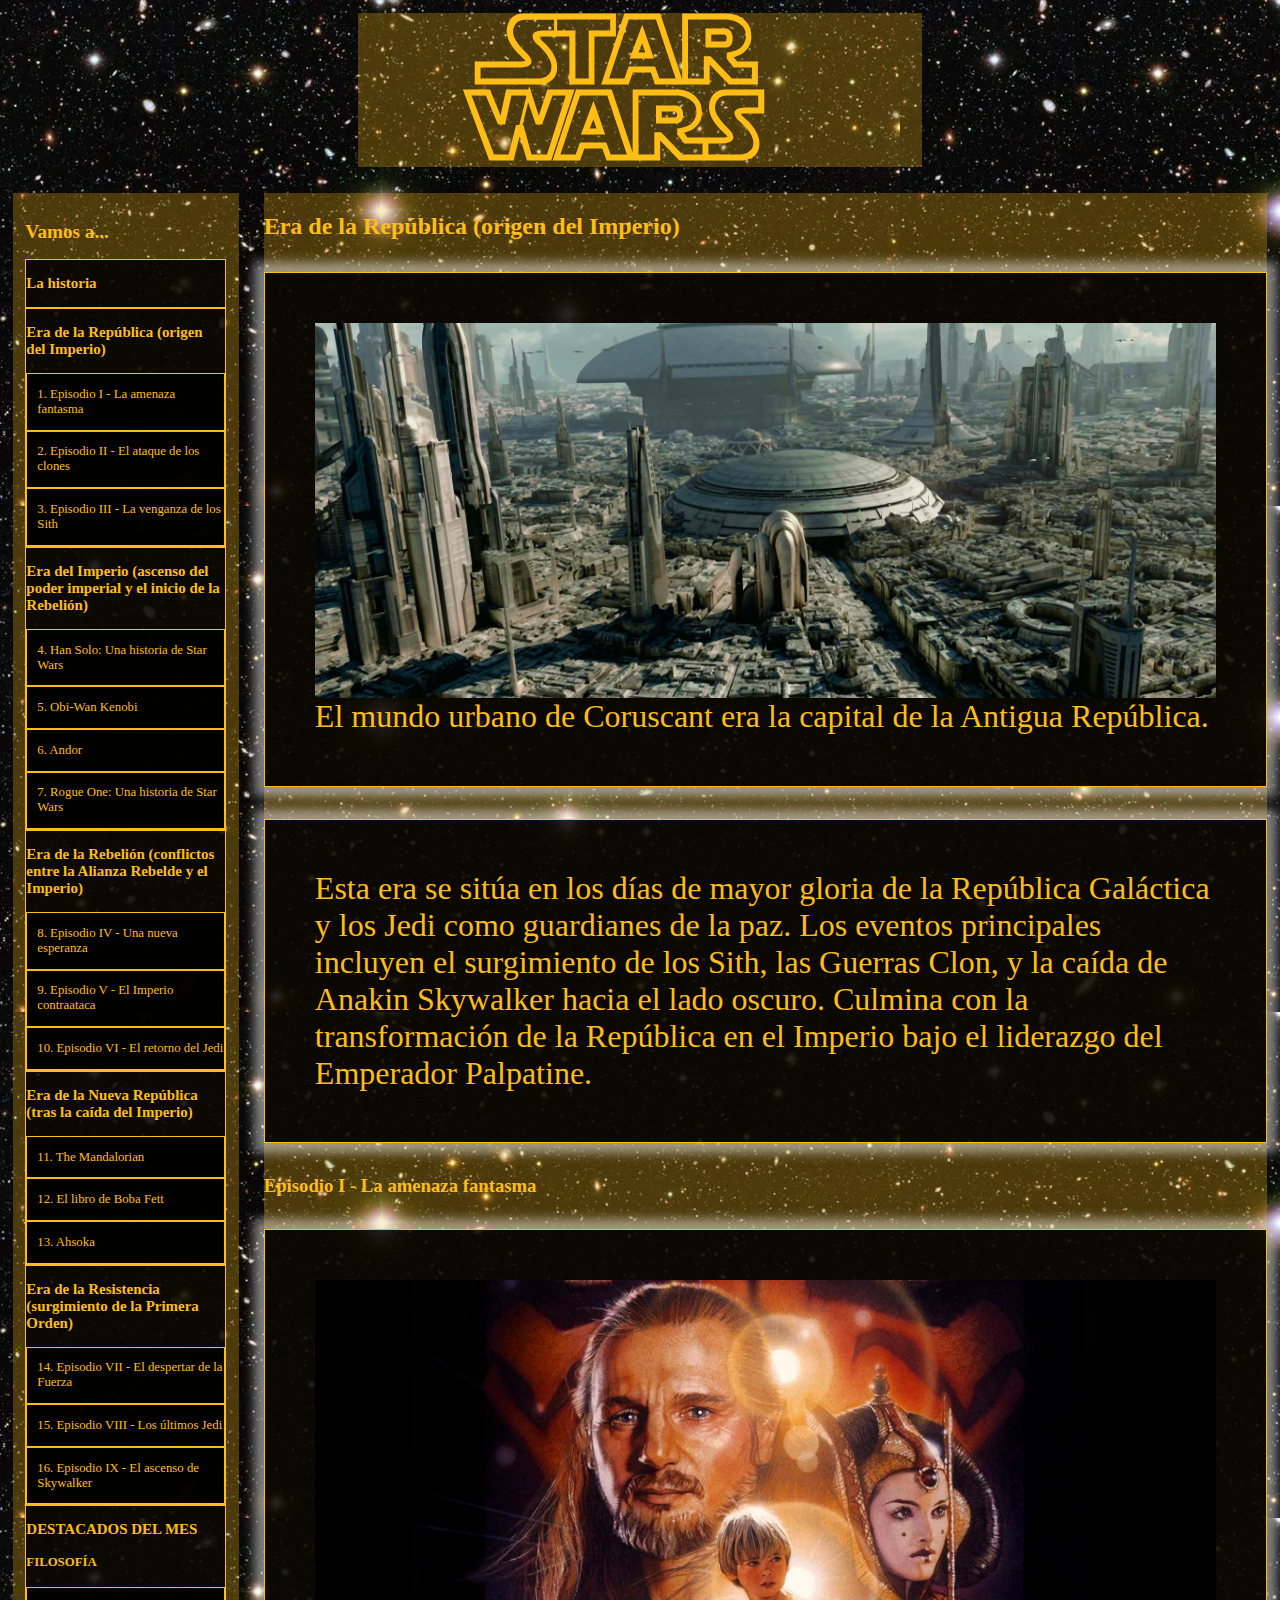
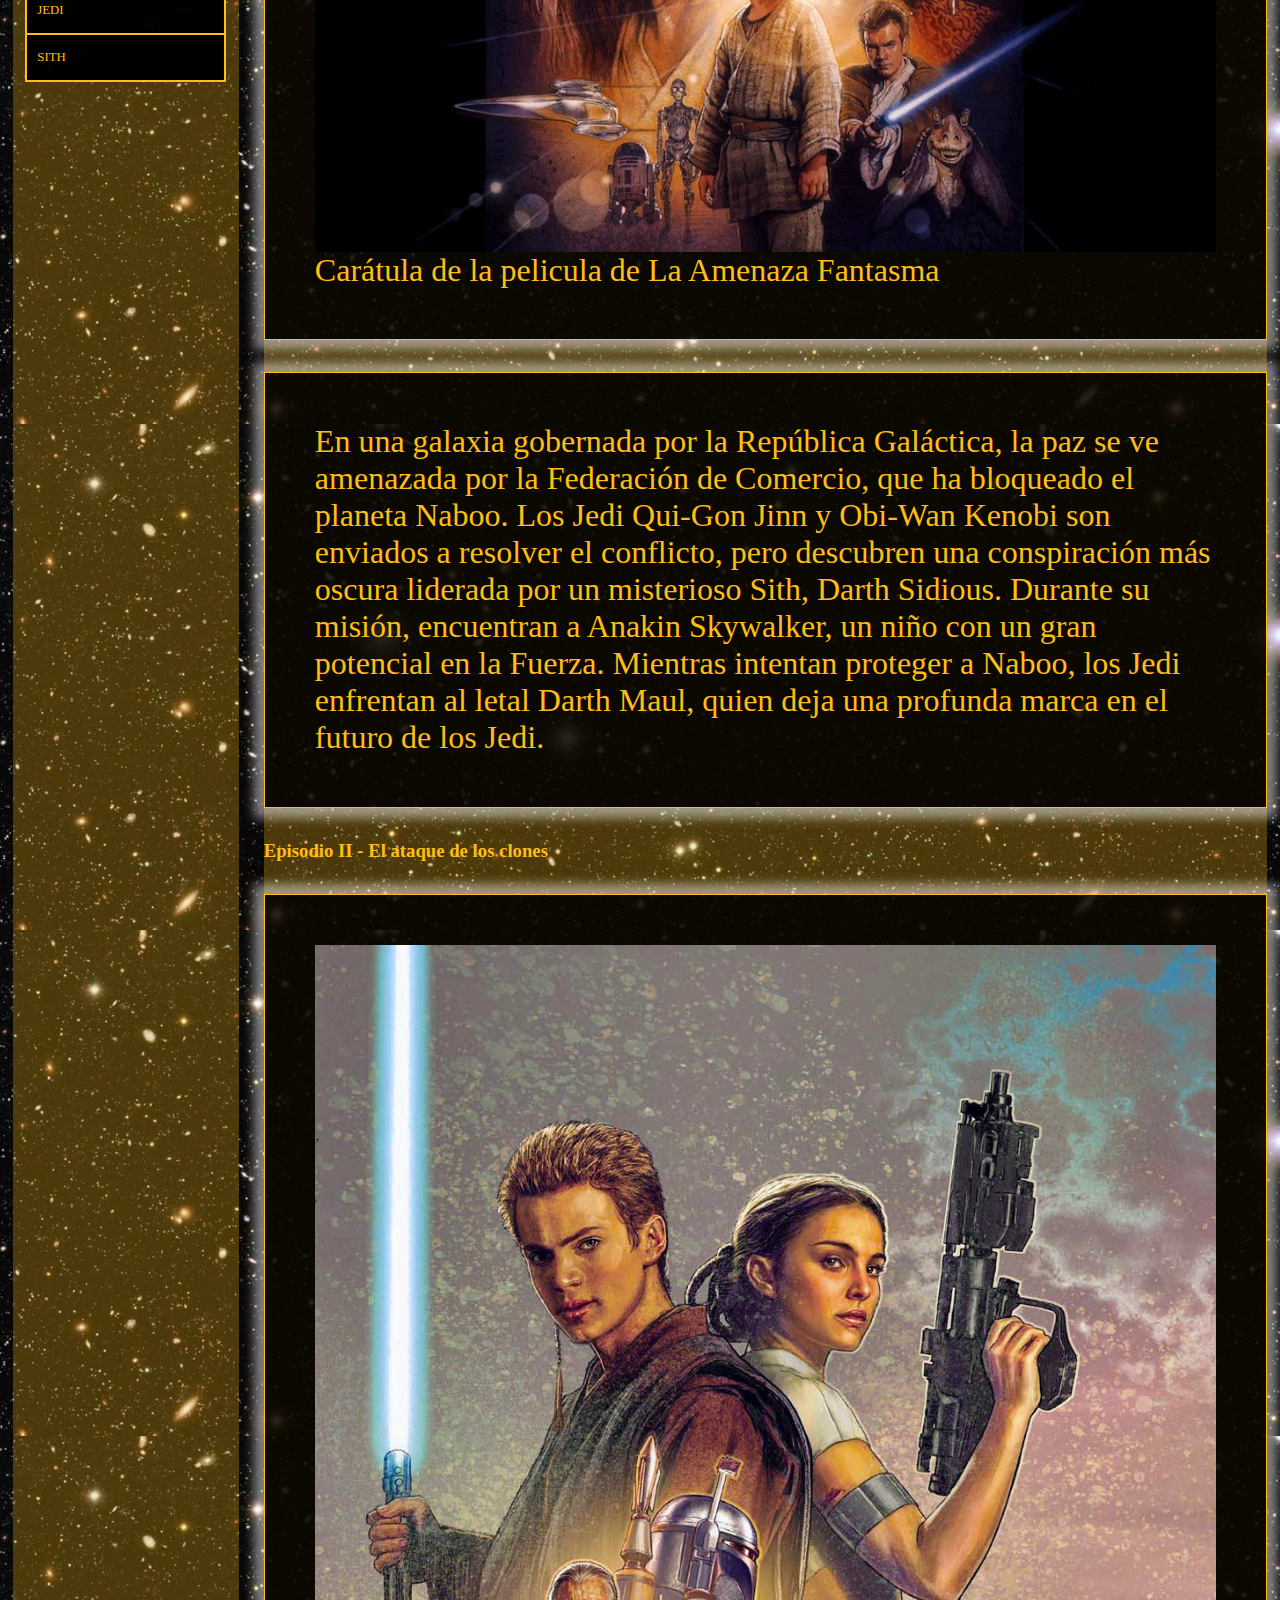
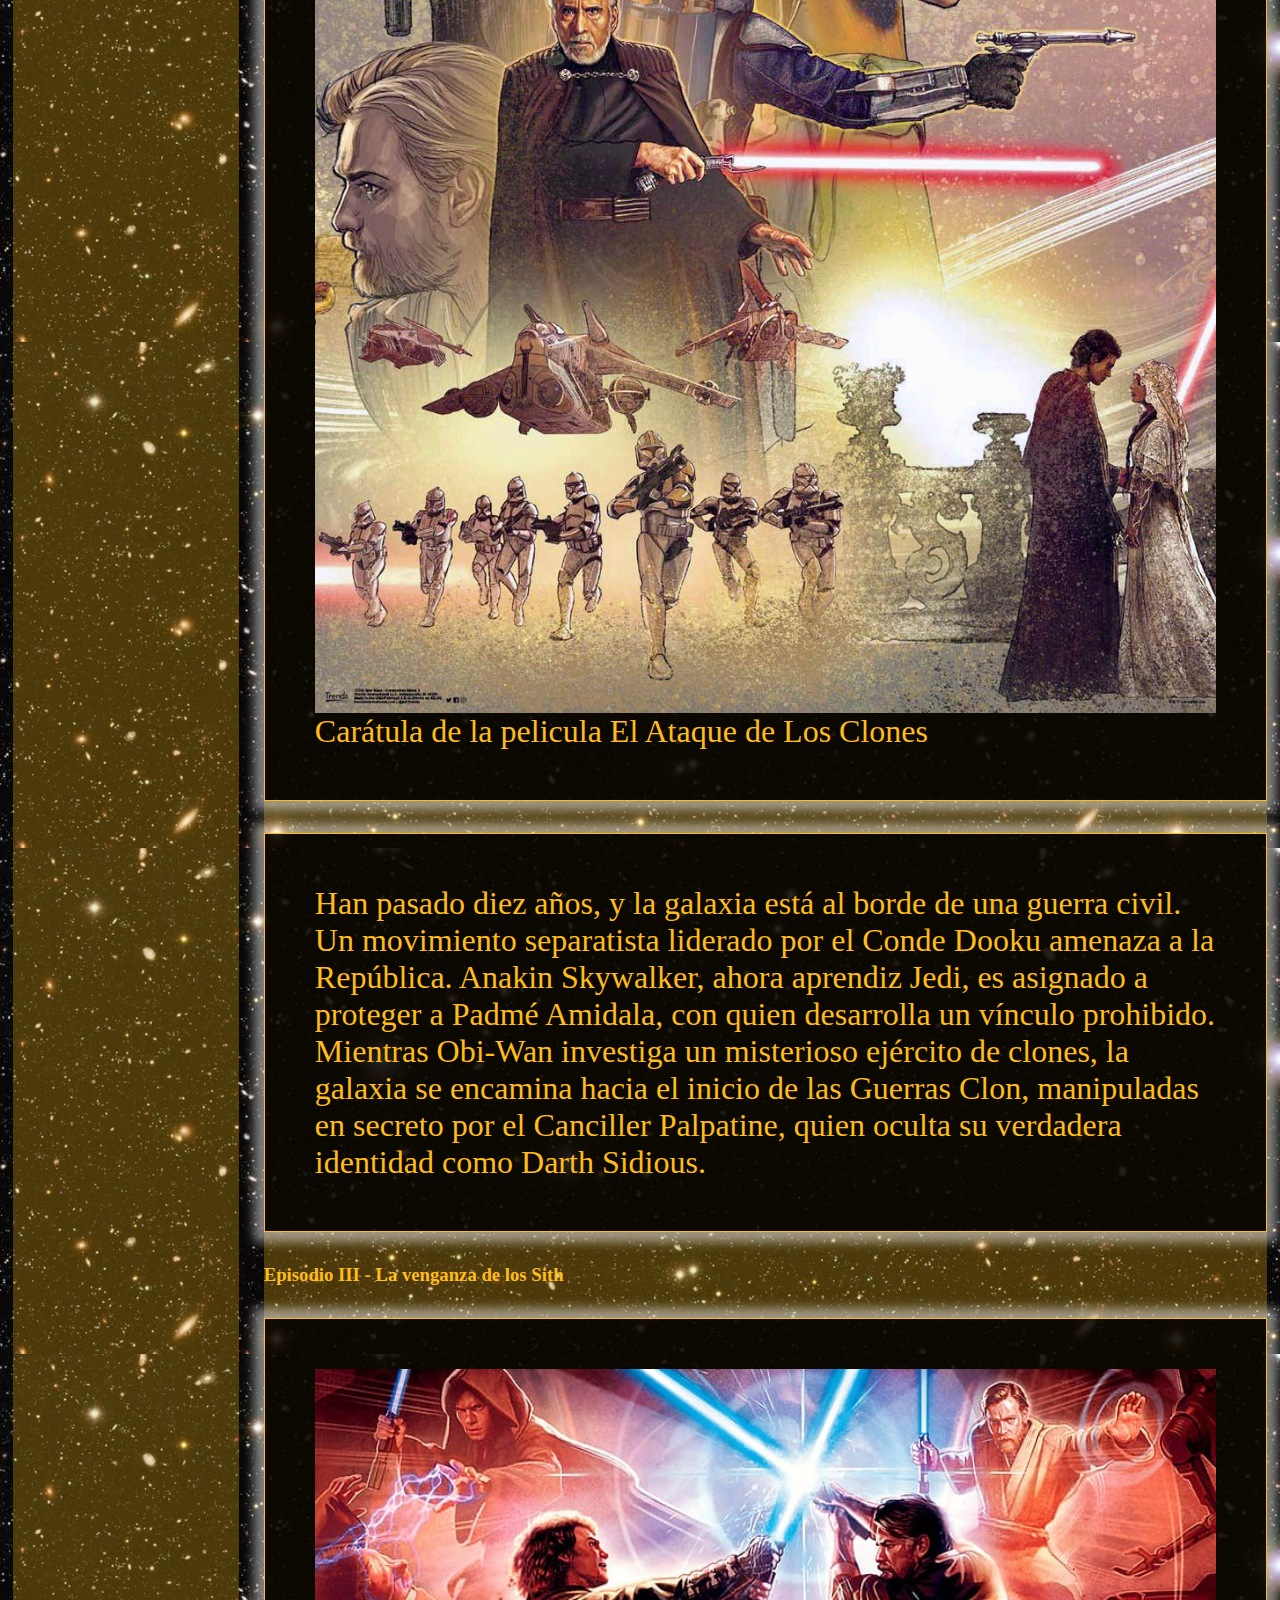
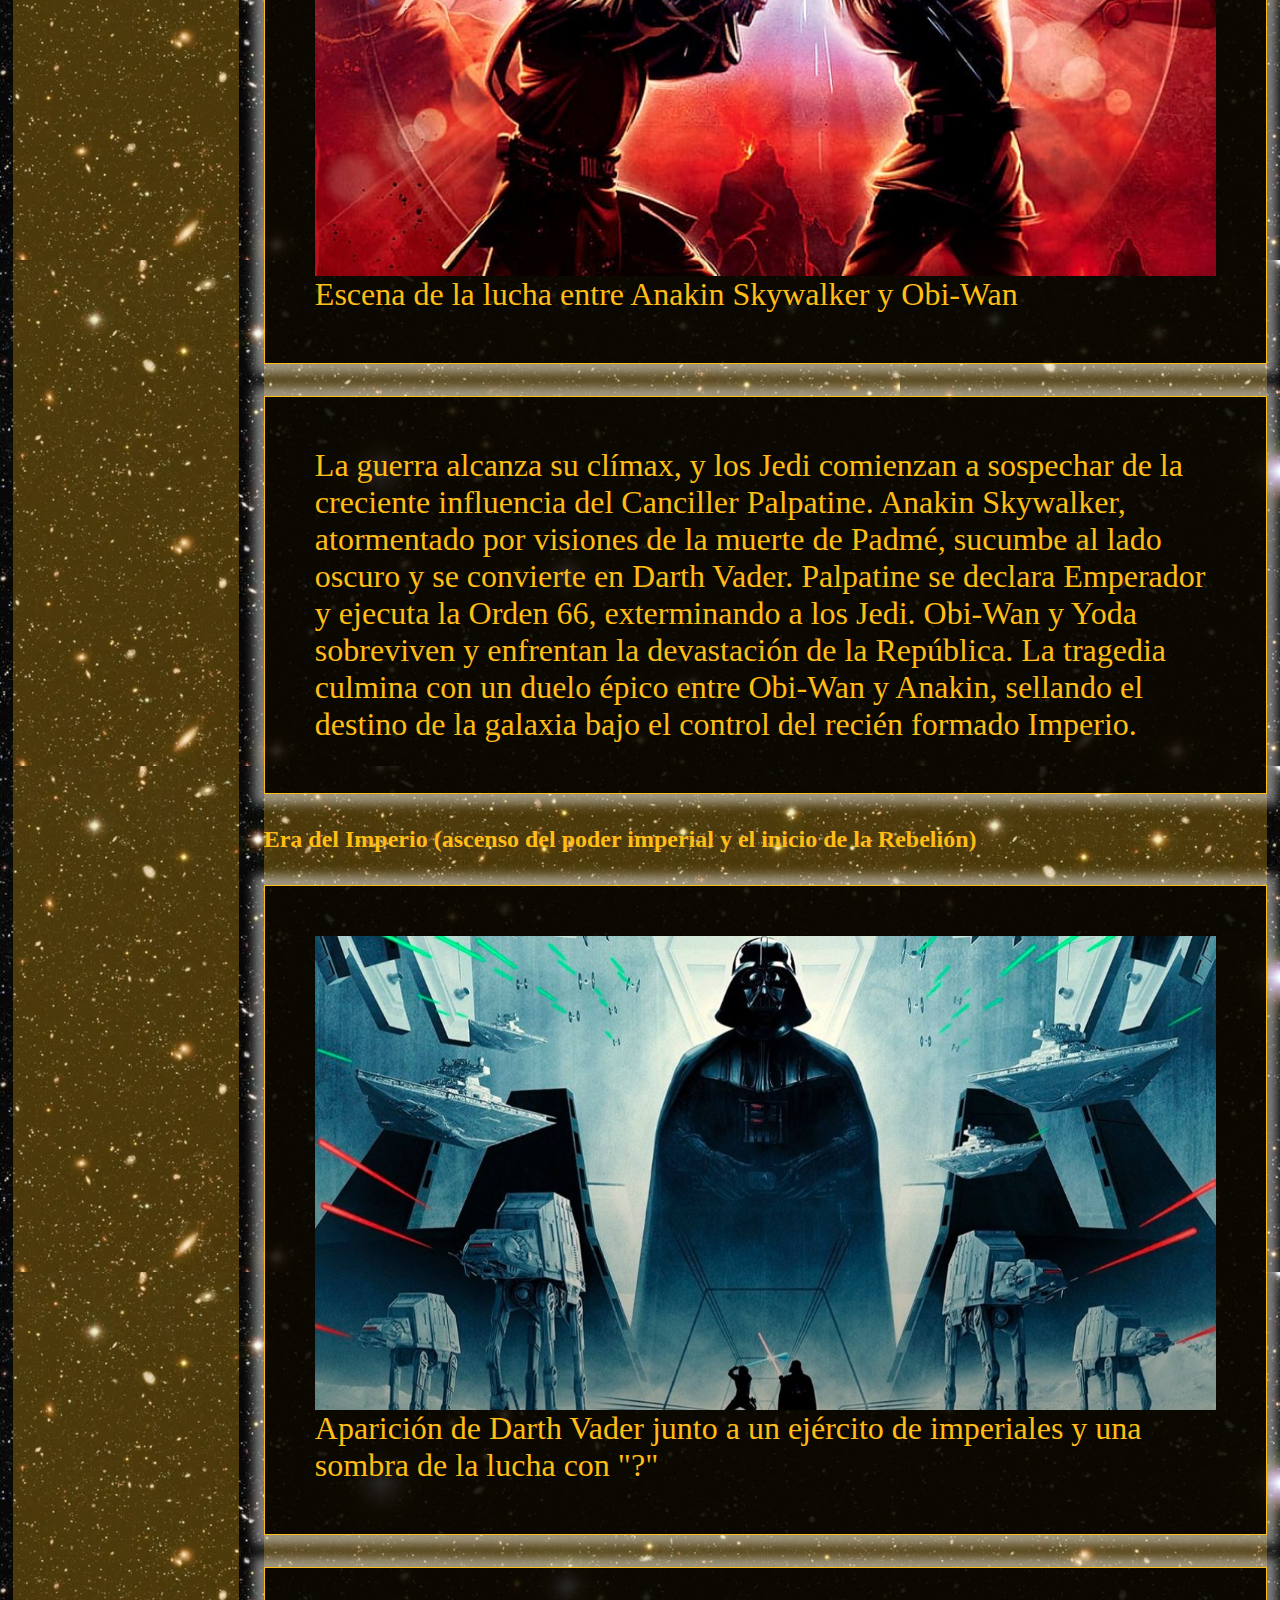
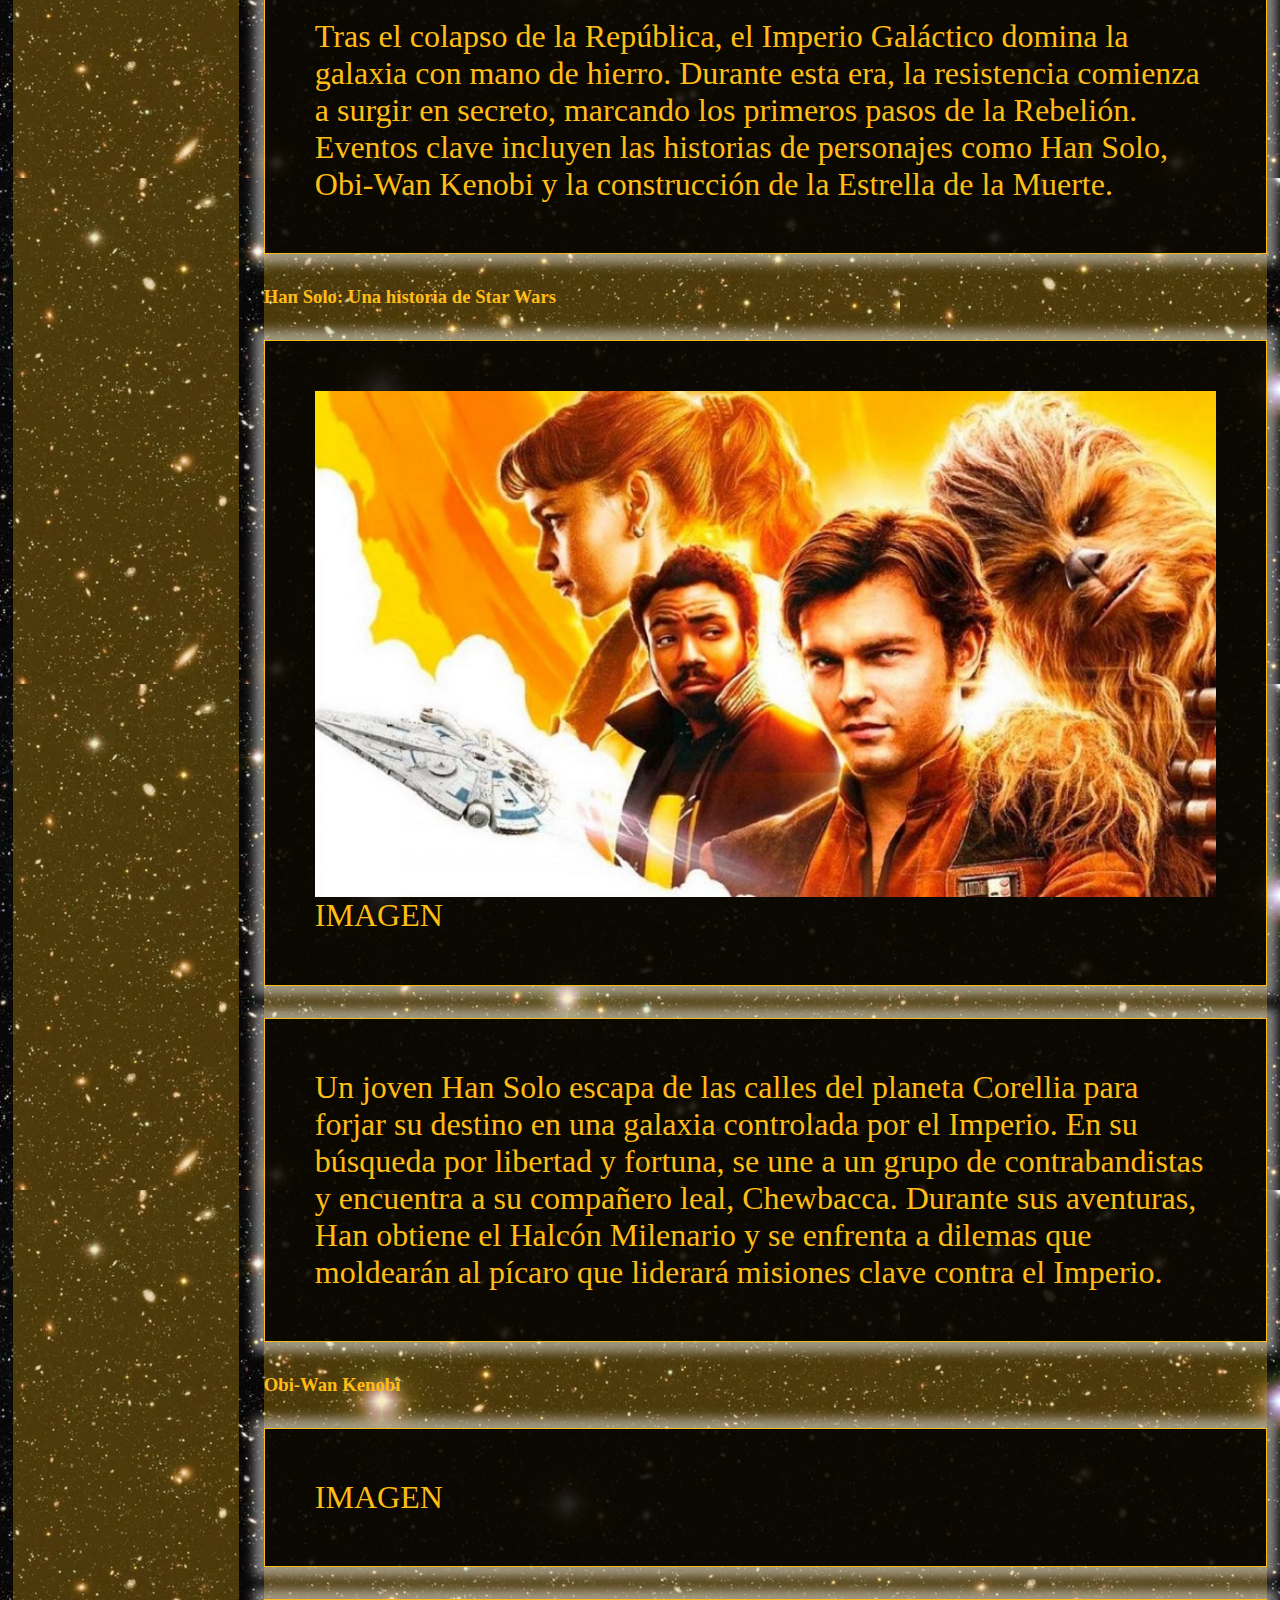
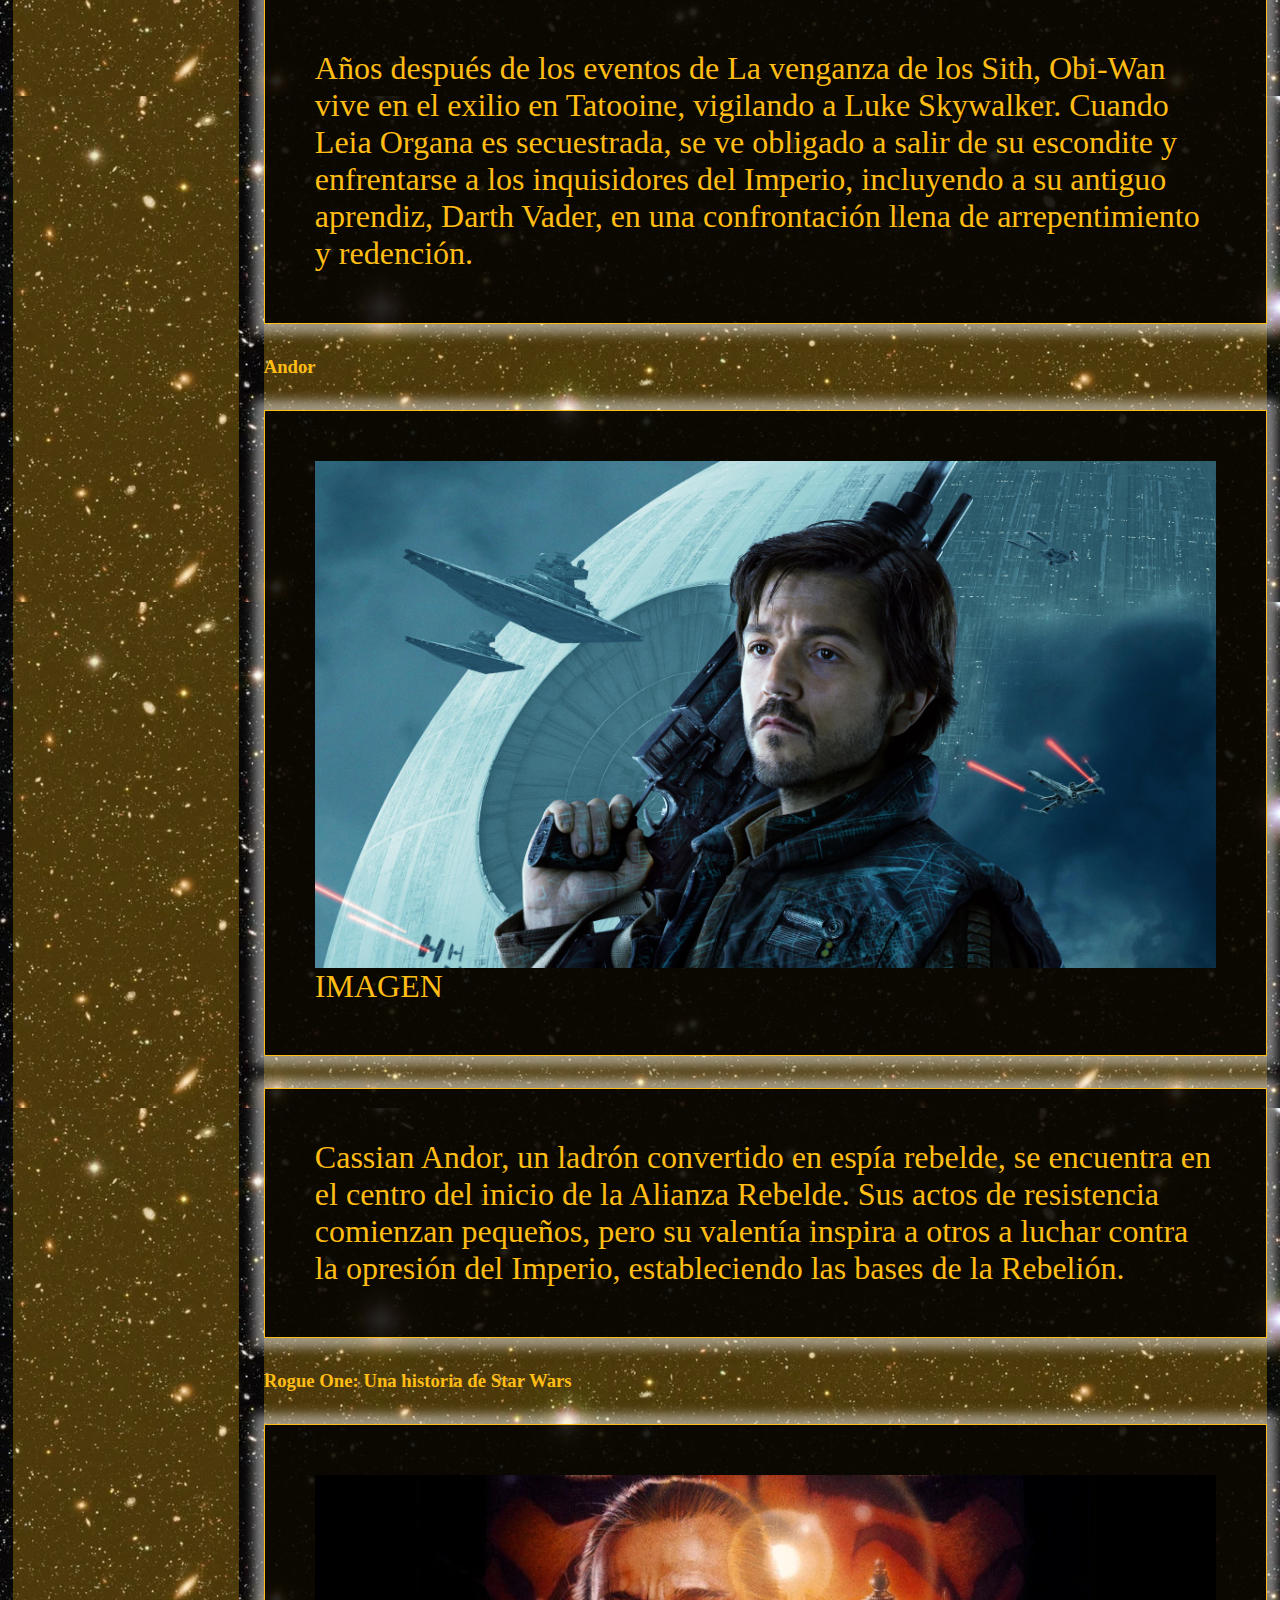
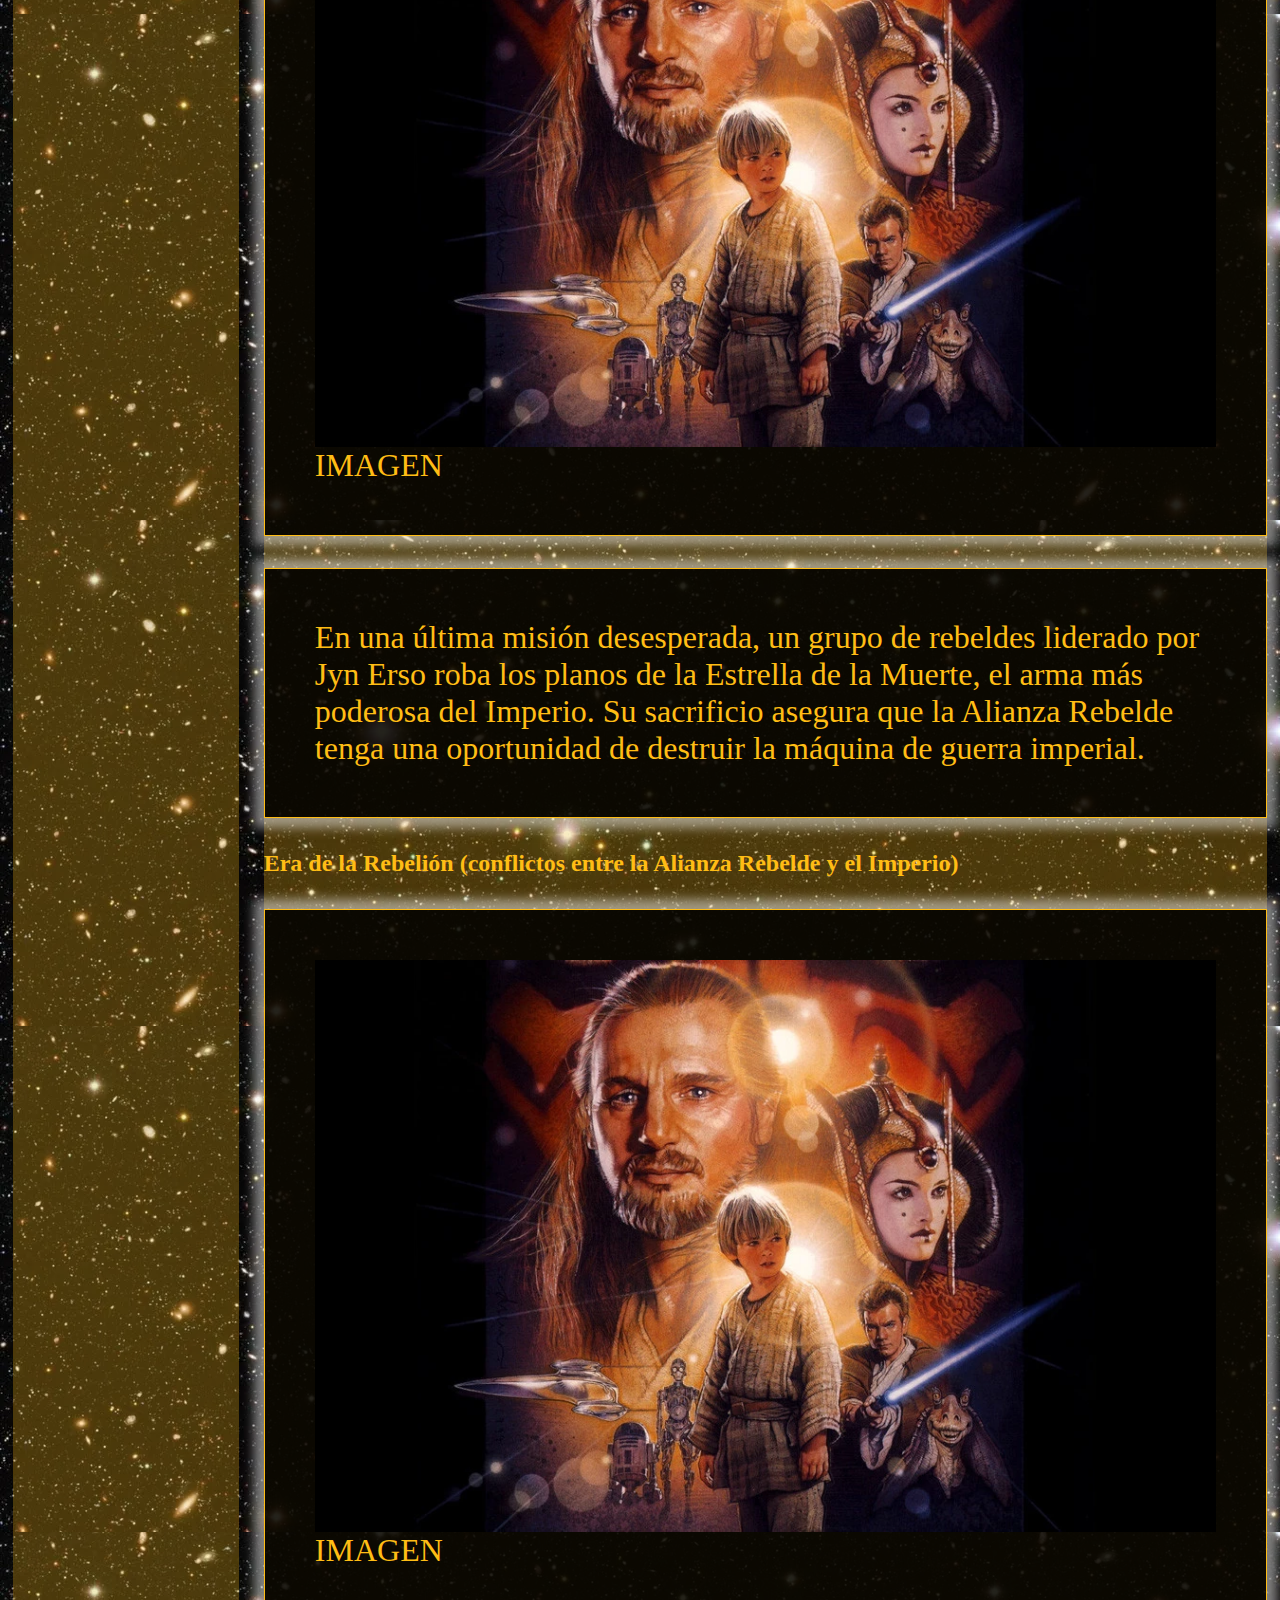
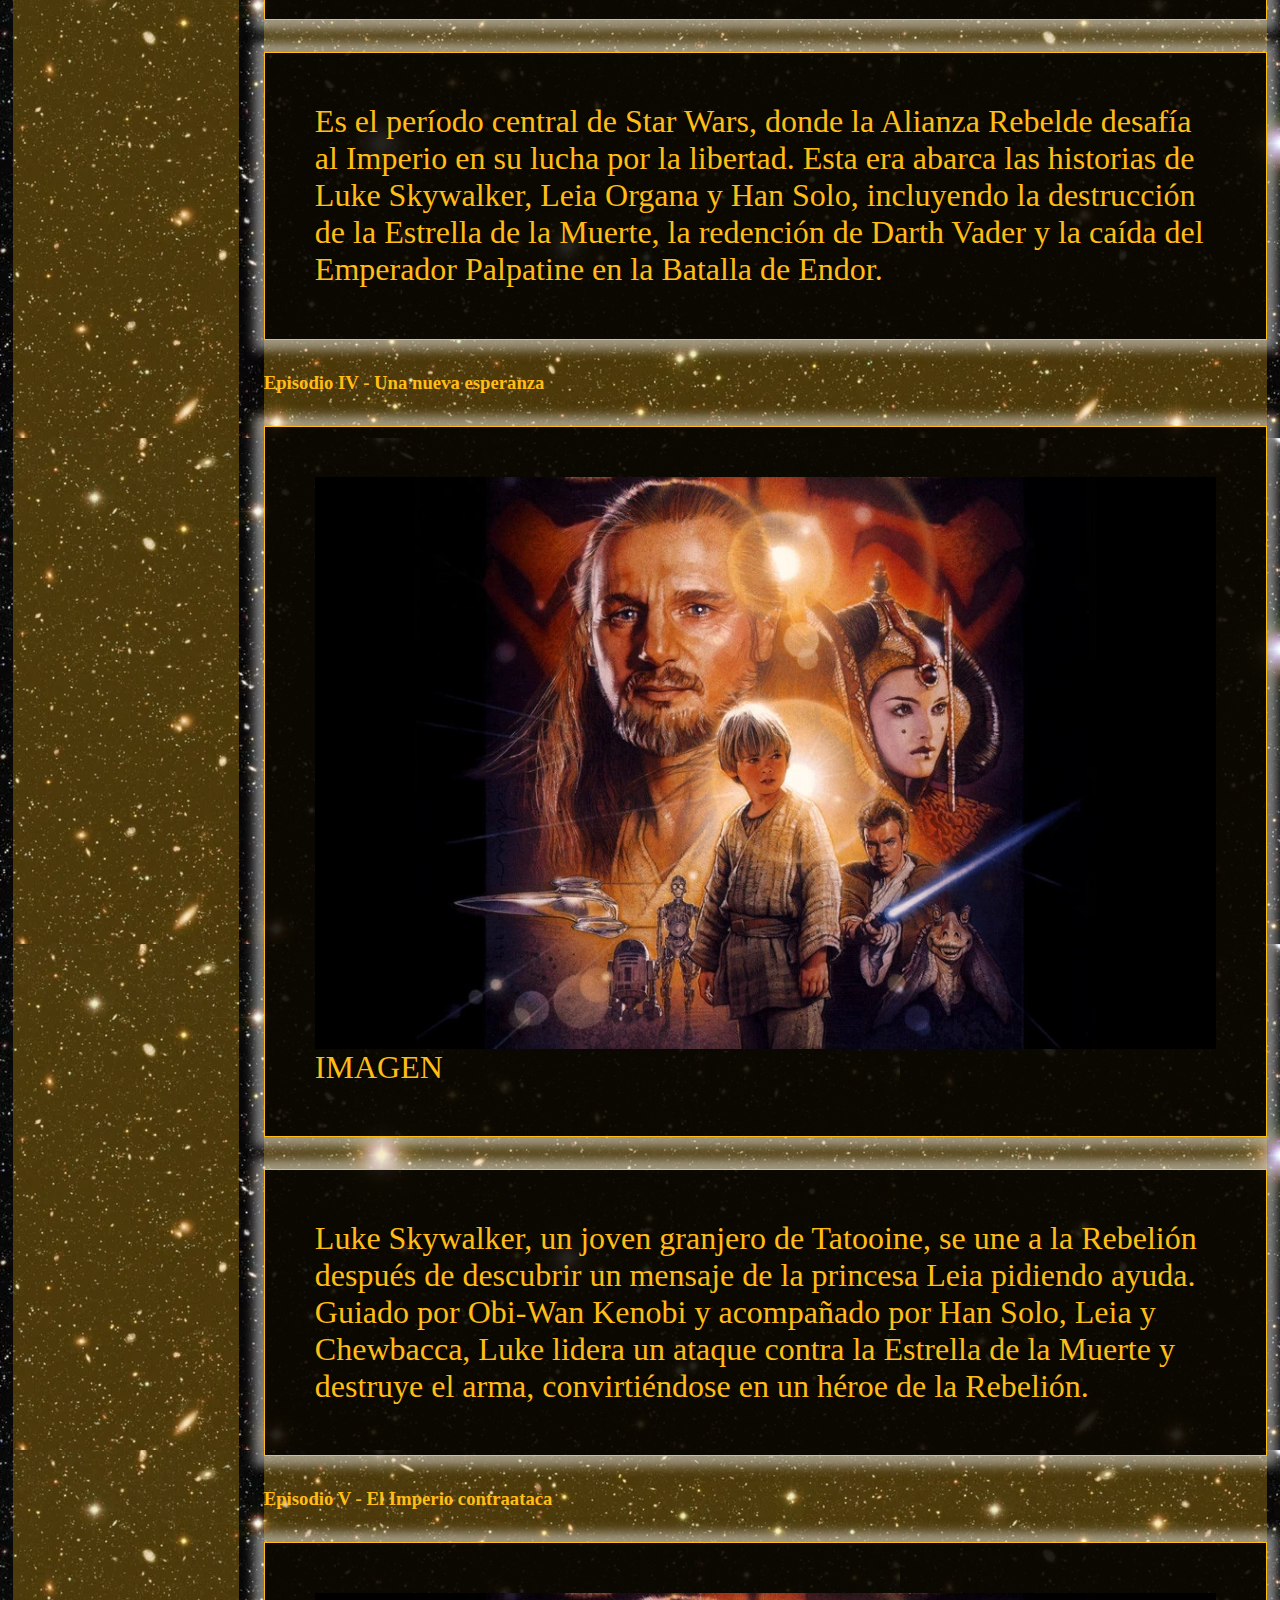
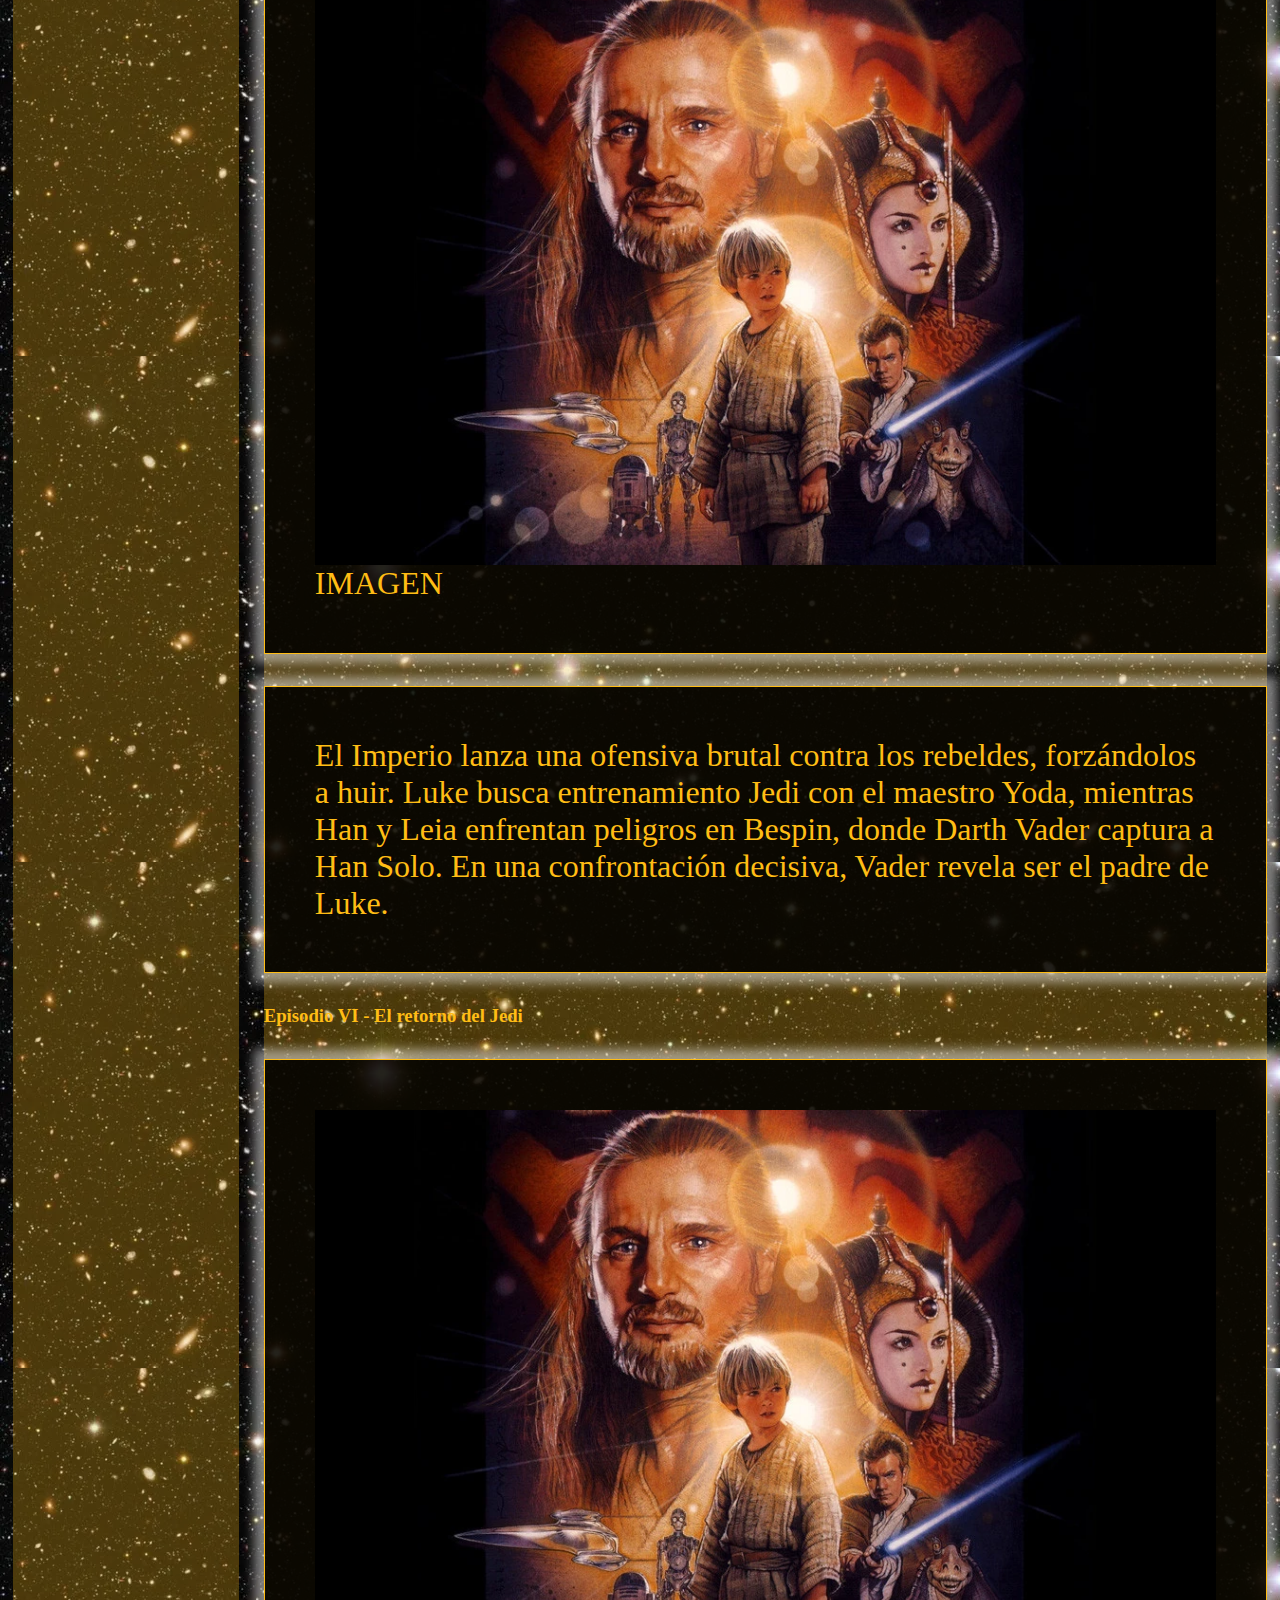
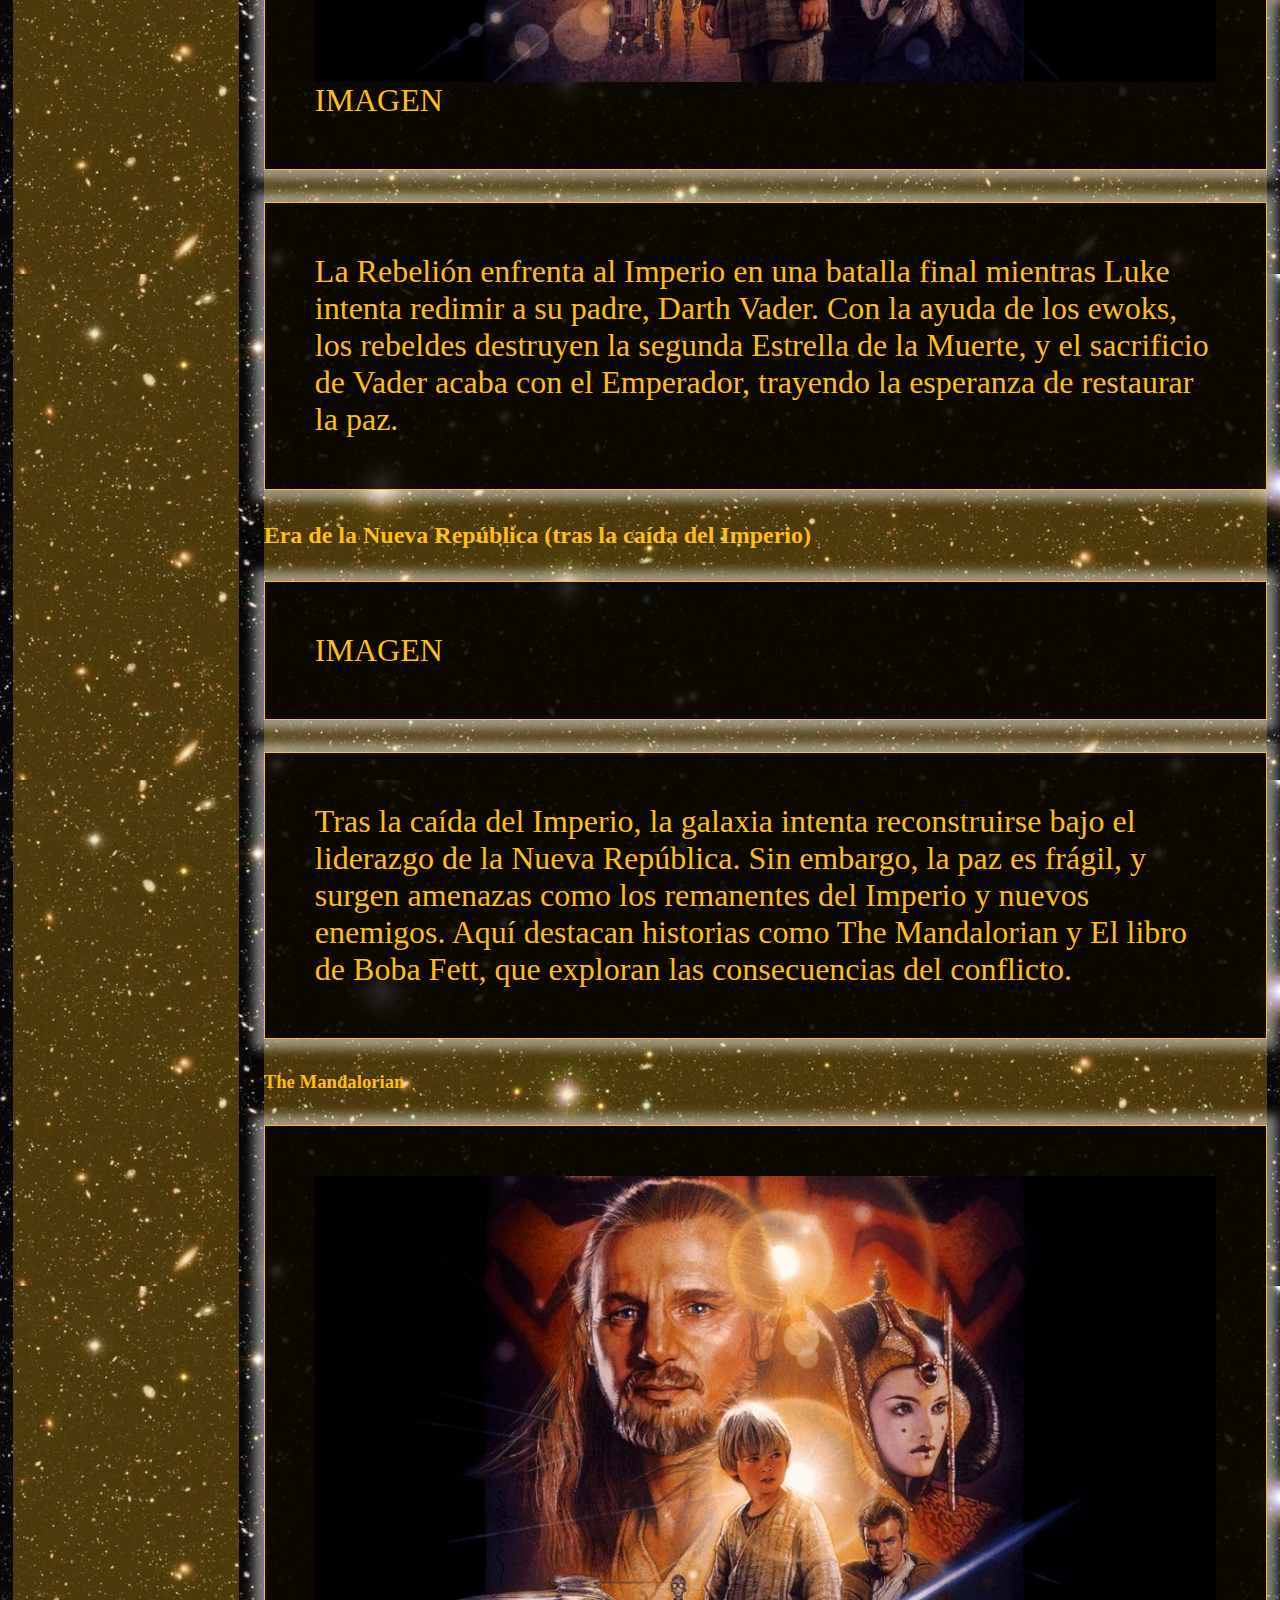
==== contenido.html @ 2b57bdd4 "Cambios" ====
<!DOCTYPE html>
<html lang="es">
    <head>
        <meta charset="UTF-8">
        <title>CONTENIDO</title>
        <link rel="stylesheet" href="./style-contenido.css">
        
    </head>
    <body>
        <header>
            <h1>@</h1>
            <div id="galaxia">
                <p><br></p>
            </div>
        </header>

        <div class="dividir-indice">
            <div class="indice">
                <h2 >Vamos a...</h2>
                <ul>
    
                    <li><h3><a href="#introduccion">La historia</a></h3></li>
                    <li class="jedi"><h3><a href="#era-Primera">Era de la República (origen del Imperio)</a></h3>
                        <ul>
                            <li id="indice-uno"><p><a href="#titulo-Uno">1. Episodio I - La amenaza fantasma</a> </p></li>
                            <li id="indice-dos"><p><a href="#titulo-Dos">2. Episodio II - El ataque de los clones</a></p></li>
                            <li id="indice-tres"><p><a href="#titulo-Tres">3. Episodio III - La venganza de los Sith</a></p></li>
                        </ul>
                    </li>

                    <li class="sith"><h3><a href="#era-Segunda">Era del Imperio (ascenso del poder imperial y el inicio de la Rebelión)</a></h3>
                        <ul>
                            <li id="indice-cuatro"><p><a href="#titulo-Han">4. Han Solo: Una historia de Star Wars</a></p></li>
                            <li id="indice-cinco"><p><a href="#titulo-Obi">5. Obi-Wan Kenobi</a></p></li>
                            <li id="indice-seis"><p><a href="#titulo-Andor">6. Andor</a></p></li>
                            <li id="indice-siete"><p><a href="#titulo-Rogue">7. Rogue One: Una historia de Star Wars</a></p></li>
                        </ul>
                    </li>
    
                    <li class="sith"><h3><a href="#era-Tercera">Era de la Rebelión (conflictos entre la Alianza Rebelde y el Imperio)</a></h3>
                        <ul>
                            <li id="indice-ocho"><p><a href="#titulo-Cuatro">8. Episodio IV - Una nueva esperanza</a></p></li>
                            <li id="indice-nueve"><p><a href="#titulo-Cinco">9. Episodio V - El Imperio contraataca</a></p></li>
                            <li id="indice-diez"><p><a href="#titulo-Seis">10. Episodio VI - El retorno del Jedi</a></p></li>
                        </ul>
                    </li>
    
                    <li class="jedi"><h3><a href="#era-Cuarta">Era de la Nueva República (tras la caída del Imperio)</a></h3>
                        <ul>
                            <li id="indice-once"><p><a href="#titulo-Mandalorian">11. The Mandalorian </a></p></li>
                            <li id="indice-doce"><p><a href="#titulo-Boba">12. El libro de Boba Fett</a></p></li>
                            <li id="indice-trece"><p><a href="#titulo-Ahsoka">13. Ahsoka</a></p></li>
                        </ul>
                    </li>
    
                    <li class="sith"><h3><a href="#era-Quinta">Era de la Resistencia (surgimiento de la Primera Orden)</a></h3>
                        <ul>
                            <li id="indice-catorce"><p><a href="#titulo-Siete">14. Episodio VII - El despertar de la Fuerza</a></p></li>
                            <li id="indice-quince"><p><a href="#titulo-Ocho">15. Episodio VIII - Los últimos Jedi</a></p></li>
                            <li id="indice-dieciseis"><p><a href="#titulo-Nueve">16. Episodio IX - El ascenso de Skywalker </a></p></li>
                        </ul>
                    </li>

                    <li><h3>DESTACADOS DEL MES</h3>
                        <ul><h4>FILOSOFÍA</h4>
                            <li class="jedi" id="indice-jedi"><br><a href="./jedi.html" target="_blank">JEDI</a><br><br></li>
                            <li class="sith" id="indice-sith" ><br><a href="./sith.html" target="_blank">SITH</a><br><br></li>
                        </ul>
                    
                    </li>
                </ul>
            </div>
            <div class="textos">
                <div class="era-Primera">
                    <h2 id="era-Primera" class="titulos">Era de la República (origen del Imperio)</h2>
                    <p><img src="./Imagenes/era_republica_coruscant.jpg" alt="Mundo Urbano de Coruscant">El mundo urbano de Coruscant era la capital de la Antigua República.</p>
                    <p>Esta era se sitúa en los días de mayor gloria de la República Galáctica y los Jedi como guardianes de la paz. Los eventos principales incluyen el surgimiento de los Sith, las Guerras Clon, y la caída de Anakin Skywalker hacia el lado oscuro. Culmina con la transformación de la República en el Imperio bajo el liderazgo del Emperador Palpatine.</p>
                    <h3 id="titulo-Uno"> Episodio I - La amenaza fantasma</h3>
                    <p><img src="./Imagenes/la_amenaza_fantasma.png" alt="Poster pelicula">Carátula de la pelicula de La Amenaza Fantasma</p>
                    <p>En una galaxia gobernada por la República Galáctica, la paz se ve amenazada por la Federación de Comercio, que ha bloqueado el planeta Naboo. Los Jedi Qui-Gon Jinn y Obi-Wan Kenobi son enviados a resolver el conflicto, pero descubren una conspiración más oscura liderada por un misterioso Sith, Darth Sidious. Durante su misión, encuentran a Anakin Skywalker, un niño con un gran potencial en la Fuerza. Mientras intentan proteger a Naboo, los Jedi enfrentan al letal Darth Maul, quien deja una profunda marca en el futuro de los Jedi.</p>
                    <h3 id="titulo-Dos"> Episodio II - El ataque de los clones</h3>
                    <p><img src="./Imagenes/ataque_clones.png" alt="Poster pelicula Ataque de los Clones">Carátula de la pelicula El Ataque de Los Clones</p>
                    <p>Han pasado diez años, y la galaxia está al borde de una guerra civil. Un movimiento separatista liderado por el Conde Dooku amenaza a la República. Anakin Skywalker, ahora aprendiz Jedi, es asignado a proteger a Padmé Amidala, con quien desarrolla un vínculo prohibido. Mientras Obi-Wan investiga un misterioso ejército de clones, la galaxia se encamina hacia el inicio de las Guerras Clon, manipuladas en secreto por el Canciller Palpatine, quien oculta su verdadera identidad como Darth Sidious.</p>
                    <h3 id="titulo-Tres"> Episodio III - La venganza de los Sith</h3>
                    <p><img src="./Imagenes/vengaza_de_los_sith.png" alt="Imagen Anakin vs Obi-Wan">Escena de la lucha entre Anakin Skywalker y Obi-Wan</p>
                    <p>La guerra alcanza su clímax, y los Jedi comienzan a sospechar de la creciente influencia del Canciller Palpatine. Anakin Skywalker, atormentado por visiones de la muerte de Padmé, sucumbe al lado oscuro y se convierte en Darth Vader. Palpatine se declara Emperador y ejecuta la Orden 66, exterminando a los Jedi. Obi-Wan y Yoda sobreviven y enfrentan la devastación de la República. La tragedia culmina con un duelo épico entre Obi-Wan y Anakin, sellando el destino de la galaxia bajo el control del recién formado Imperio.</p>
                </div>

                <div class="era-Segunda">
                    <h2 id="era-Segunda" class="titulos">Era del Imperio (ascenso del poder imperial y el inicio de la Rebelión)</h2>
                    <p><img src="./Imagenes/era_imperio.png" alt="Poster representativo de la era del imperio con Darth Vader  y naves">Aparición de Darth Vader junto a un ejército de imperiales y una sombra de la lucha con "?"</p>
                    <p>Tras el colapso de la República, el Imperio Galáctico domina la galaxia con mano de hierro. Durante esta era, la resistencia comienza a surgir en secreto, marcando los primeros pasos de la Rebelión. Eventos clave incluyen las historias de personajes como Han Solo, Obi-Wan Kenobi y la construcción de la Estrella de la Muerte.</p>

                    <h3 id="titulo-Han"> Han Solo: Una historia de Star Wars</h3>
                    <p><img src="./Imagenes/han_solo.png" alt="">IMAGEN</p>
                    <p> Un joven Han Solo escapa de las calles del planeta Corellia para forjar su destino en una galaxia controlada por el Imperio. En su búsqueda por libertad y fortuna, se une a un grupo de contrabandistas y encuentra a su compañero leal, Chewbacca. Durante sus aventuras, Han obtiene el Halcón Milenario y se enfrenta a dilemas que moldearán al pícaro que liderará misiones clave contra el Imperio.</p>
                    
                    <h3 id="titulo-Obi">  Obi-Wan Kenobi</h3>
                    <p><img src="./Imagenes/obi_wan.png" alt="">IMAGEN</p>
                    <p>Años después de los eventos de La venganza de los Sith, Obi-Wan vive en el exilio en Tatooine, vigilando a Luke Skywalker. Cuando Leia Organa es secuestrada, se ve obligado a salir de su escondite y enfrentarse a los inquisidores del Imperio, incluyendo a su antiguo aprendiz, Darth Vader, en una confrontación llena de arrepentimiento y redención.</p>
                    
                    <h3 id="titulo-Andor">  Andor</h3>
                    <p><img src="./Imagenes/andor.jpg" alt="">IMAGEN</p>
                    <p>Cassian Andor, un ladrón convertido en espía rebelde, se encuentra en el centro del inicio de la Alianza Rebelde. Sus actos de resistencia comienzan pequeños, pero su valentía inspira a otros a luchar contra la opresión del Imperio, estableciendo las bases de la Rebelión.</p>
                    
                    <h3 id="titulo-Rogue">Rogue One: Una historia de Star Wars</h3>
                    <p><img src="./Imagenes/la_amenaza_fantasma.png" alt="">IMAGEN</p>
                    <p>En una última misión desesperada, un grupo de rebeldes liderado por Jyn Erso roba los planos de la Estrella de la Muerte, el arma más poderosa del Imperio. Su sacrificio asegura que la Alianza Rebelde tenga una oportunidad de destruir la máquina de guerra imperial.</p>
                    
                </div>
            
                <div class="era-Tercera">
                    <h2 id="era-Tercera" class="titulos">Era de la Rebelión (conflictos entre la Alianza Rebelde y el Imperio)</h2>
                    <p><img src="./Imagenes/la_amenaza_fantasma.png" alt="">IMAGEN</p>
                    <p>Es el período central de Star Wars, donde la Alianza Rebelde desafía al Imperio en su lucha por la libertad. Esta era abarca las historias de Luke Skywalker, Leia Organa y Han Solo, incluyendo la destrucción de la Estrella de la Muerte, la redención de Darth Vader y la caída del Emperador Palpatine en la Batalla de Endor.</p>

                    <h3 id="titulo-Cuatro">Episodio IV - Una nueva esperanza</h3>
                    <p><img src="./Imagenes/la_amenaza_fantasma.png" alt="">IMAGEN</p>
                    <p>Luke Skywalker, un joven granjero de Tatooine, se une a la Rebelión después de descubrir un mensaje de la princesa Leia pidiendo ayuda. Guiado por Obi-Wan Kenobi y acompañado por Han Solo, Leia y Chewbacca, Luke lidera un ataque contra la Estrella de la Muerte y destruye el arma, convirtiéndose en un héroe de la Rebelión.</p>
                    
                    <h3 id="titulo-Cinco">Episodio V - El Imperio contraataca</h3>
                    <p><img src="./Imagenes/la_amenaza_fantasma.png" alt="">IMAGEN</p>
                    <p>El Imperio lanza una ofensiva brutal contra los rebeldes, forzándolos a huir. Luke busca entrenamiento Jedi con el maestro Yoda, mientras Han y Leia enfrentan peligros en Bespin, donde Darth Vader captura a Han Solo. En una confrontación decisiva, Vader revela ser el padre de Luke.</p>
                    
                    <h3 id="titulo-Seis"> Episodio VI - El retorno del Jedi</h3>
                    <p><img src="./Imagenes/la_amenaza_fantasma.png" alt="">IMAGEN</p>
                    <p>La Rebelión enfrenta al Imperio en una batalla final mientras Luke intenta redimir a su padre, Darth Vader. Con la ayuda de los ewoks, los rebeldes destruyen la segunda Estrella de la Muerte, y el sacrificio de Vader acaba con el Emperador, trayendo la esperanza de restaurar la paz.</p>
                    
                </div>

                <div class="era-Cuarta">
                    <h2 id="era-Cuarta" class="titulos">Era de la Nueva República (tras la caída del Imperio)</h2>
                    <p>IMAGEN</p>
                    <p>Tras la caída del Imperio, la galaxia intenta reconstruirse bajo el liderazgo de la Nueva República. Sin embargo, la paz es frágil, y surgen amenazas como los remanentes del Imperio y nuevos enemigos. Aquí destacan historias como The Mandalorian y El libro de Boba Fett, que exploran las consecuencias del conflicto.</p>

                    <h3 id="titulo-Mandalorian">The Mandalorian</h3>
                    <p><img src="./Imagenes/la_amenaza_fantasma.png" alt="">IMAGEN</p>
                    <p>Un cazarrecompensas mandaloriano conocido como Din Djarin adopta y protege a Grogu, un misterioso niño sensible a la Fuerza. En su viaje, enfrenta amenazas del remanente imperial y explora las tradiciones de su pueblo mientras busca un lugar seguro para Grogu.</p>
                    
                    <h3 id="titulo-Boba">El libro de Boba Fett</h3>
                    <p><img src="./Imagenes/la_amenaza_fantasma.png" alt="">IMAGEN</p>
                    <p>Boba Fett, el icónico cazarrecompensas, toma el control del antiguo territorio de Jabba el Hutt en Tatooine, buscando establecerse como un líder justo en medio del caos de la galaxia post-imperial. </p>
                    
                    <h3 id="titulo-Ahsoka">Ahsoka</h3>
                    <p><img src="./Imagenes/la_amenaza_fantasma.png" alt="">IMAGEN</p>
                    <p>Ahsoka Tano, una Jedi caída en desgracia, busca respuestas sobre la creciente amenaza de Thrawn, un gran almirante imperial que podría cambiar el equilibrio de la galaxia. En su viaje, enfrenta sus propios fantasmas del pasado y el legado Jedi.</p>

                </div>

                <div class="era-Quinta">
                    <h2 id="era-Quinta" class="titulos">Era de la Resistencia (surgimiento de la Primera Orden)</h2>
                    <p><img src="./Imagenes/la_amenaza_fantasma.png" alt="">IMAGEN</p>
                    <p>Esta era muestra el surgimiento de la Primera Orden, una organización nacida de las cenizas del Imperio, y la resistencia que lucha contra ella. Es el escenario de la trilogía secuela (El despertar de la Fuerza, Los últimos Jedi y El ascenso de Skywalker), que culmina con el enfrentamiento final entre Rey, Kylo Ren y el regreso del Emperador.</p>

                    <h3 id="titulo-Siete">Episodio VII - El despertar de la Fuerza</h3>
                    <p><img src="./Imagenes/la_amenaza_fantasma.png" alt="">IMAGEN</p>
                    <p>La galaxia enfrenta una nueva amenaza con la Primera Orden. Rey, una chatarrera con un pasado misterioso, se une a la Resistencia liderada por Leia Organa. Con la ayuda de Han Solo, busca al legendario Luke Skywalker mientras el villano Kylo Ren muestra su poder oscuro.</p>
                    
                    <h3 id="titulo-Ocho">Episodio VIII - Los últimos Jedi</h3>
                    <p><img src="./Imagenes/la_amenaza_fantasma.png" alt="">IMAGEN</p>
                    <p>Rey entrena con Luke, quien duda de los Jedi tras sus fracasos. La Resistencia lucha por sobrevivir frente a la Primera Orden. En una batalla épica, Kylo Ren y Rey cruzan caminos, mostrando la complejidad de la lucha entre la luz y la oscuridad.</p>
                    
                    <h3 id="titulo-Nueve">Episodio IX - El ascenso de Skywalker</h3>
                    <p><img src="./Imagenes/la_amenaza_fantasma.png" alt="">IMAGEN</p>
                    <p>La galaxia descubre que Palpatine sigue vivo y controla la Primera Orden desde las sombras. Rey, con la ayuda de la Resistencia, confronta su destino como heredera de los Skywalker y enfrenta a Palpatine en una batalla que decide el futuro de la galaxia, restaurando la esperanza y la paz.</p>
                    
                    
                </div>
                   
            </div>
        </div>
        <footer>
            <div id="final">
                <p>SOBRE NOSOTROS</p>
                <p>PROYECTO 2024</p>
                <p><a href="">CONTÁCTANOS</a></p>
            </div>
        </footer>
    </body>
</html>
---- style-contenido.css ----
@font-face {
    font-family: 'Star Jedi';
    src: url('./Fonts/Starjedi.ttf') format('truetype');
}
@font-face{

    font-family: 'Star Jout';
    src: url('./Fonts/Starjout.ttf') format('truetype');
}
@font-face{
    font-family: 'Star Jhol';
    src: url('./Fonts/Starjhol.ttf') format('truetype');   
}
@font-face{ 
    font-family: 'Star Dise';
    src: url('./Fonts/STJEDISE.TTF') format('truetype');
}

:root{
    /*COLORES*/
    --color-titulos: rgb(255, 189, 21) ;
    --color-border:rgba(255, 189, 21, 0.527) ;
    --color-fondos: rgba(255, 189, 21, 0.274) ;
    --fondo-indice-jedi: rgba(0, 217, 255, 0.377) ;
    --fondo-indice-sith: rgba(59, 3, 3, 0.692);
    --fondo-textos: rgba(0, 0, 0, 0.856);

    /*FUENTES*/
    --fuente-titulos: 'Star Jhol';

}
body{
    background-image: url('./Fondos/fondo_estrellado.png');
    margin: 1%;
    color:var(--color-titulos);
}
header{
    height: 180px;
}
header h1{
    color:var(--color-titulos);
    text-align: center;
    font-family:var(--fuente-titulos);
    font-size: 600%;
    background-color: var(--color-fondos);
    width:45%;
    margin: 0 auto;
}

.dividir-indice{ 
    display:flex;
    gap:2%;
    color: var(--color-titulos);
}
.indice{
    font-size: 80%;
    width:20%;
    background-color: var(--color-fondos);
    padding: 1%;
}
.indice:has(jedi , sith){

}
.indice :any-link{
    color:inherit;
    transition: 1.5s;
    text-decoration: none;
}
.indice li:hover{
    transition: 1.5s;
    transform: scale(1.1)
}
li.jedi:hover{
    transition: 1.5s;
    background-color: var(--fondo-indice-jedi);


}
li.sith:hover{
    transition: 1.5s;
    background-color: var(--fondo-indice-sith);

}

.jedi a:hover{
  color: rgb(0, 255, 255);

}
.sith a:hover{
    color: red;
}
.indice ul{ /*Quitar viñeta a todas las listas uly una pequeña separación */
    list-style-type: none;
    padding:0;
}
ul ul li{
    padding-left: 5%; /*Dar separación a las li anidadas */
}
ul>li{ /*Darle borde a las li */
    border: 1px solid var(--color-titulos);
    background-color:var(--fondo-textos);
}
.jedi ul:hover{
    box-shadow: 0px 0px 6px 10px rgba(245, 245, 245, 0.5); /* Sombra blanca claro al pasar el cursor */
}
.jedi ul li:hover {
    box-shadow: 0px 0px 6px 6px rgba(245, 245, 245, 0.473); /* Sombra blanca claro al pasar el cursor */
}
.sith ul:hover{
    box-shadow: 0px 0px 6px 10px rgb(58, 1, 1); /* Sombra roja claro al pasar el cursor */
}
.sith ul li:hover {
    box-shadow: 0px 0px 6px 10px rgb(58, 1, 1); /* Sombra roja claro al pasar el cursor */
}

li.jedi>ul>li:hover{ /*Darle fondo a los li de jedi cuando pasa el cursos*/
    transition: 1.5s;
    background-size: contain;
    background-repeat: no-repeat;
    background-position: right;
    transform: scale(1.1)
    
}
li.sith>ul>li:hover{
    transition: 1.5s;
    background-size: contain;
    background-repeat: no-repeat;
    background-position: right;
    transform: scale(1.1)
}
#indice-uno:hover{
    transition: 1.5s;
    background-image: url(./Fondos/logo_1.png);

}
#indice-dos:hover{
    transition: 1.5s;
    background-image: url(./Fondos/logo_2.png);
}
#indice-tres:hover{
    transition: 1.5s;
    background-image: url(./Fondos/logo_3.png);
}
#indice-cuatro:hover{
    transition: 1.5s;
    background-image: url(./Fondos/logo_4.png);
}
#indice-cinco:hover{
    transition: 1.5s;
    background-image: url(./Fondos/logo_5.png);
}
#indice-seis:hover{
    transition: 1.5s;
    background-image: url(./Fondos/logo_6.png);
}
#indice-siete:hover{
    transition: 1.5s;
    background-image: url(./Fondos/logo_7.png);
}
#indice-ocho:hover{
    transition: 1.5s;
    background-image: url(./Fondos/logo_8.png);
}
#indice-nueve:hover{
    transition: 1.5s;
    background-image: url(./Fondos/logo_9.png);
}
#indice-diez:hover{
    transition: 1.5s;
    background-image: url(./Fondos/logo_10.png);
}
#indice-once:hover{
    transition: 1.5s;
    background-image: url(./Fondos/logo_11.png);
}
#indice-doce:hover{
    transition: 1.5s;
    background-image: url(./Fondos/logo_12.png);
}
#indice-trece:hover{
    transition: 1.5s;
    background-image: url(./Fondos/logo_13.png);
}
#indice-catorce:hover{
    transition: 1.5s;
    background-image: url(./Fondos/logo_14.png);
}
#indice-quince:hover{
    transition: 1.5s;
    background-image: url(./Fondos/logo_15.png);
}
#indice-dieciseis:hover{
    transition: 1.5s;
    background-image: url(./Fondos/logo_16.png);
}
#indice-jedi:hover{
    transition: 1.5s;
    background-size: contain;
    background-repeat: no-repeat;
    background-position: right;
    
    background-image: url(./Fondos/logo_jedi.png);
    transform: scale(1.1)
}
#indice-sith:hover{
    transition: 1.5s;
    background-size: contain;
    background-repeat: no-repeat;
    background-position: right;
    
    background-image: url(./Fondos/logo_sith.png);
    transform: scale(1.1)
}

.textos{
    background-color: var(--color-fondos);
    max-width: 80%;

} 

.texto h3{
    text-align: center;
    width: 100%;
    margin: 0 auto;
}
.textos p{
    display: flex ;
    flex-direction: column; 
    background-color:var(--fondo-textos);
    border: 1px solid var(--color-titulos);
    font-size: 200%;
    padding: 5%;
    box-shadow:0px 0px 10px 10px rgba(245, 245, 245, 0.5) ; 
}
.p-imagen{
   font-size: 10px; 
}
footer{
    background-color: antiquewhite;
    display: inline-flex;
    justify-content: center;
    gap: 20%;
    width: 100%;
    height: 180px;
}
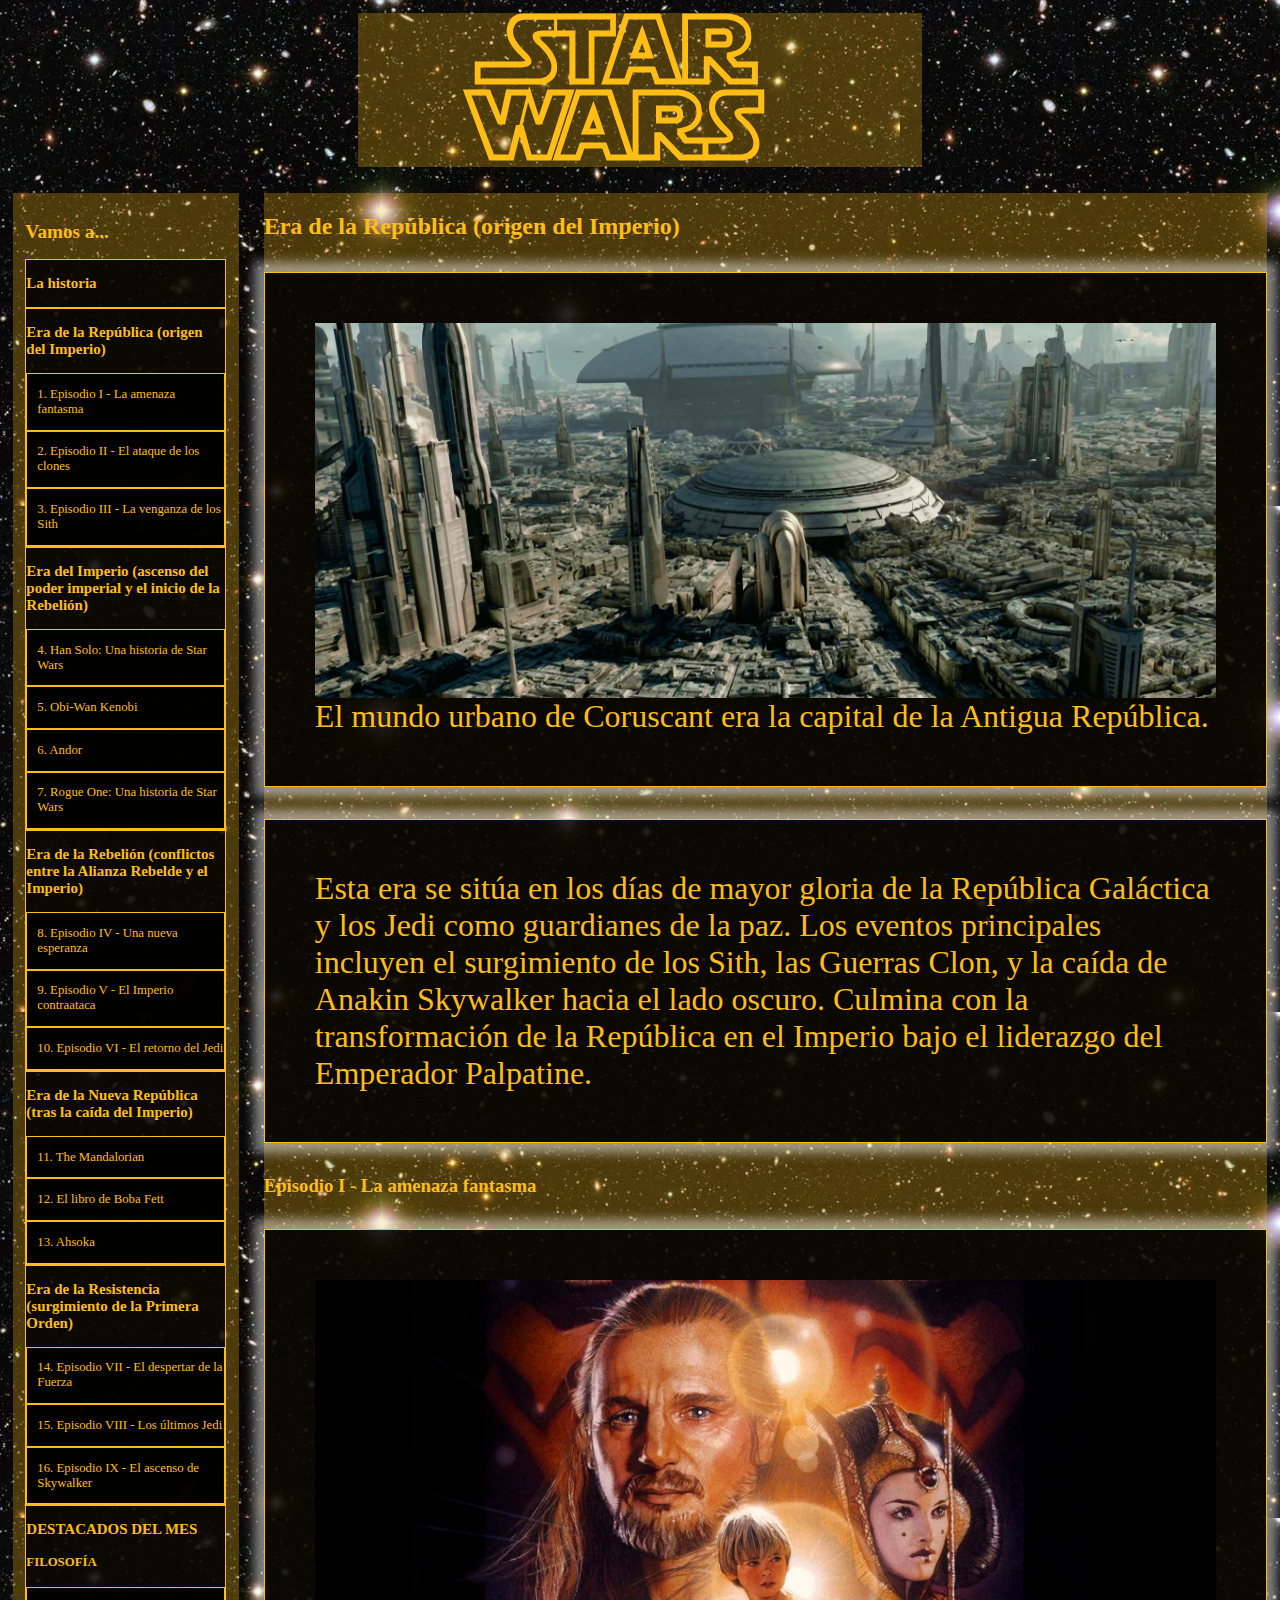
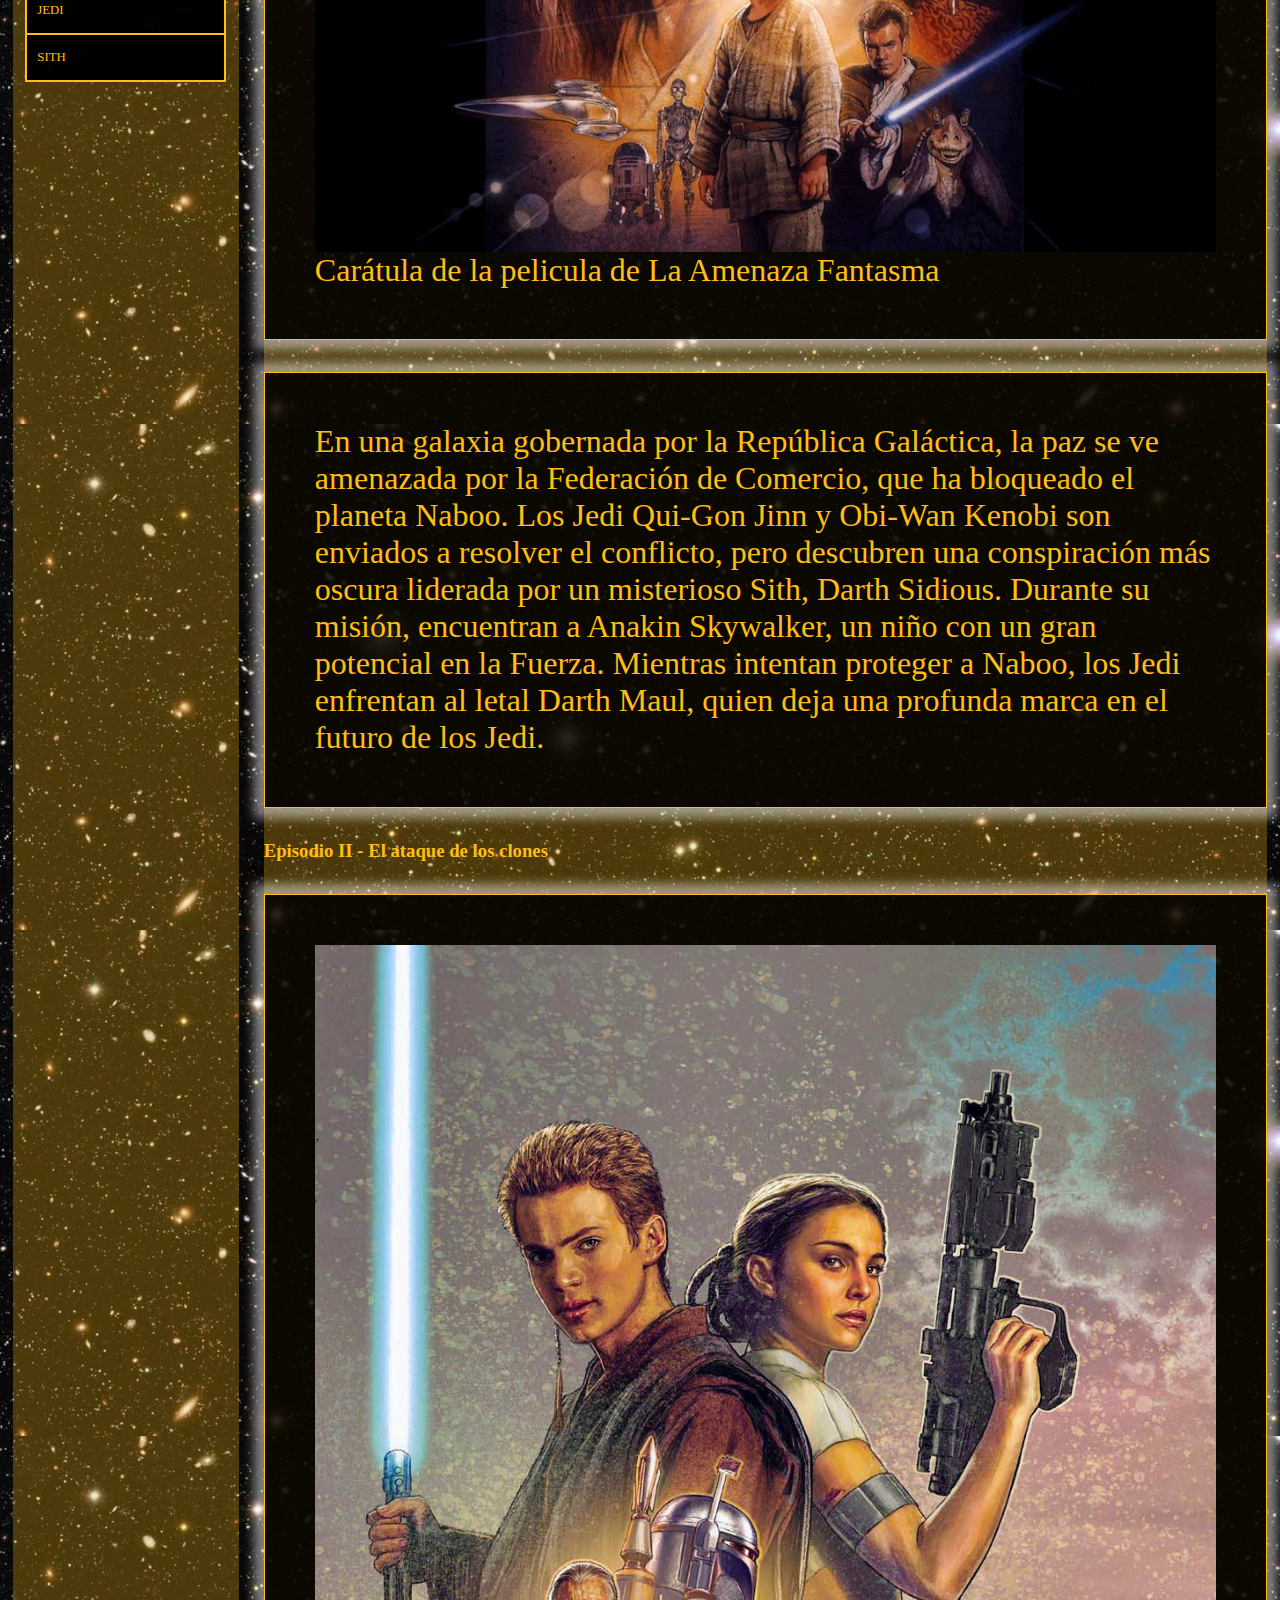
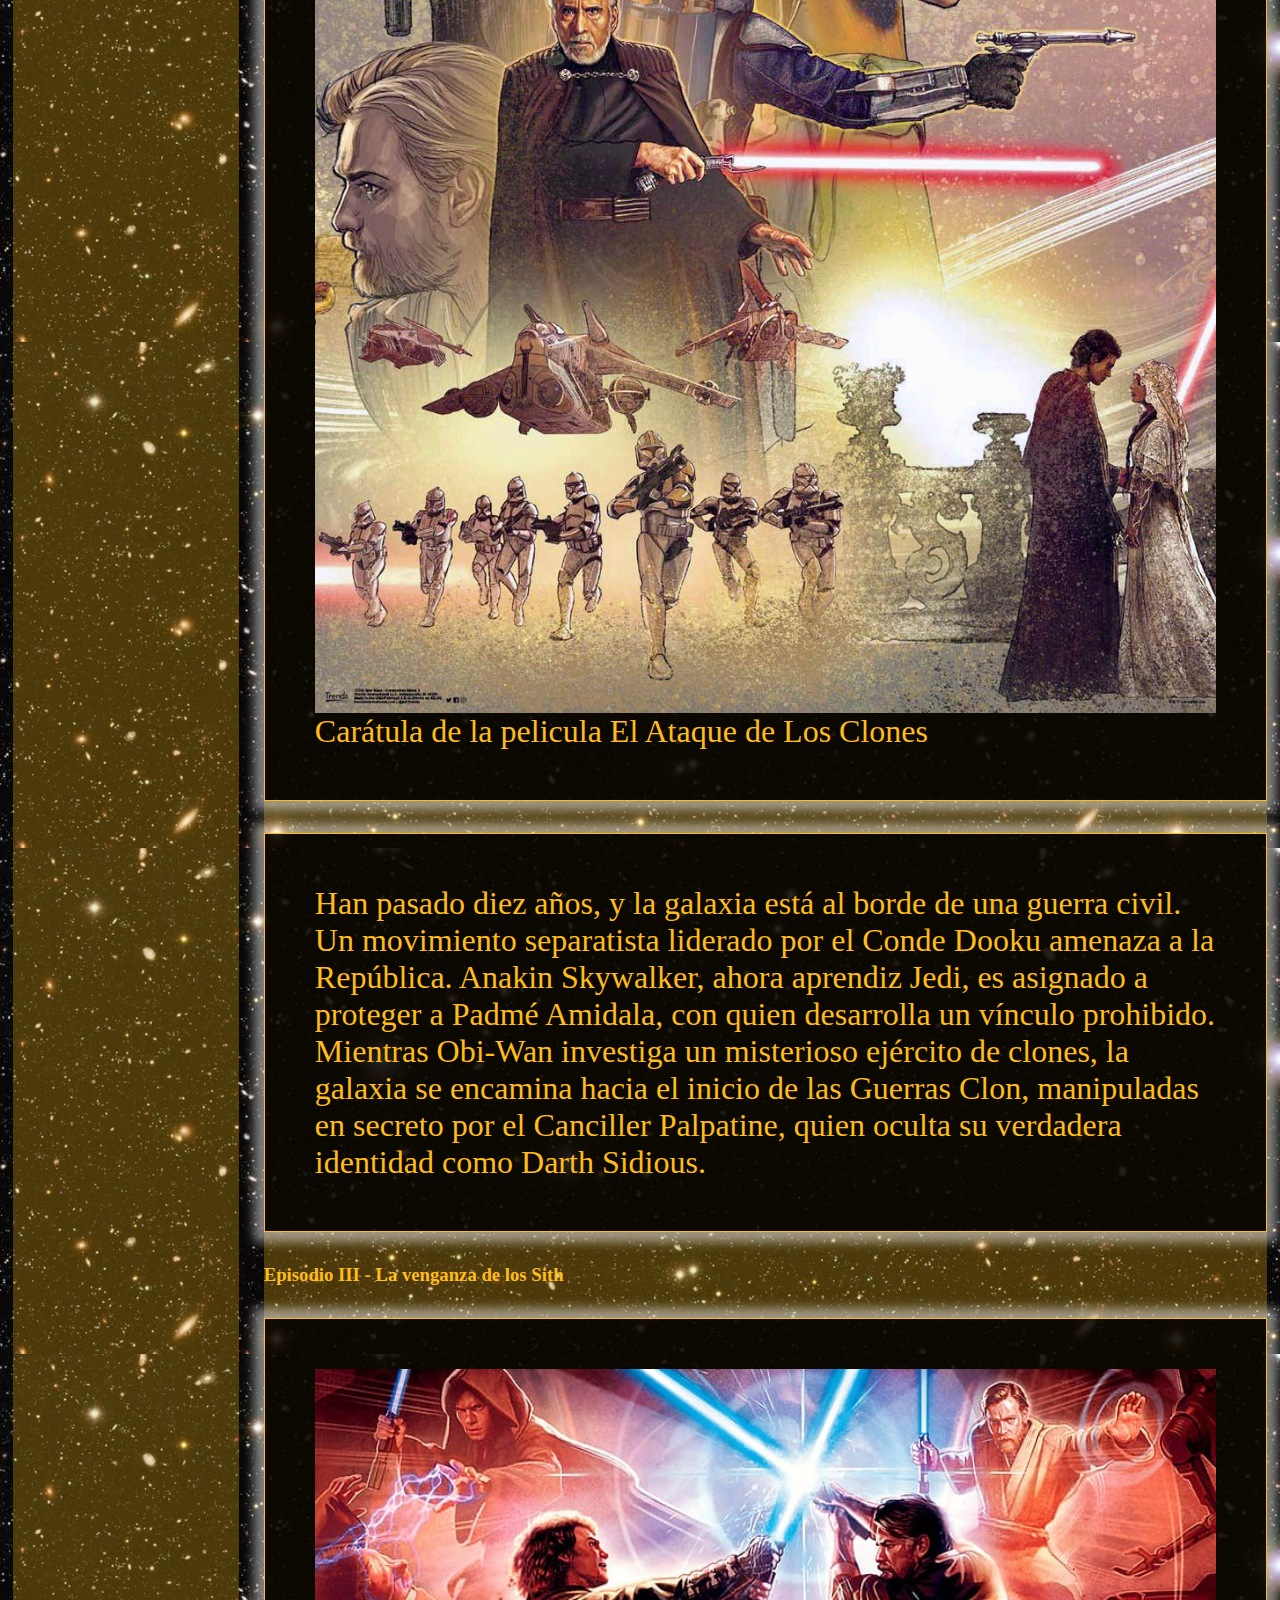
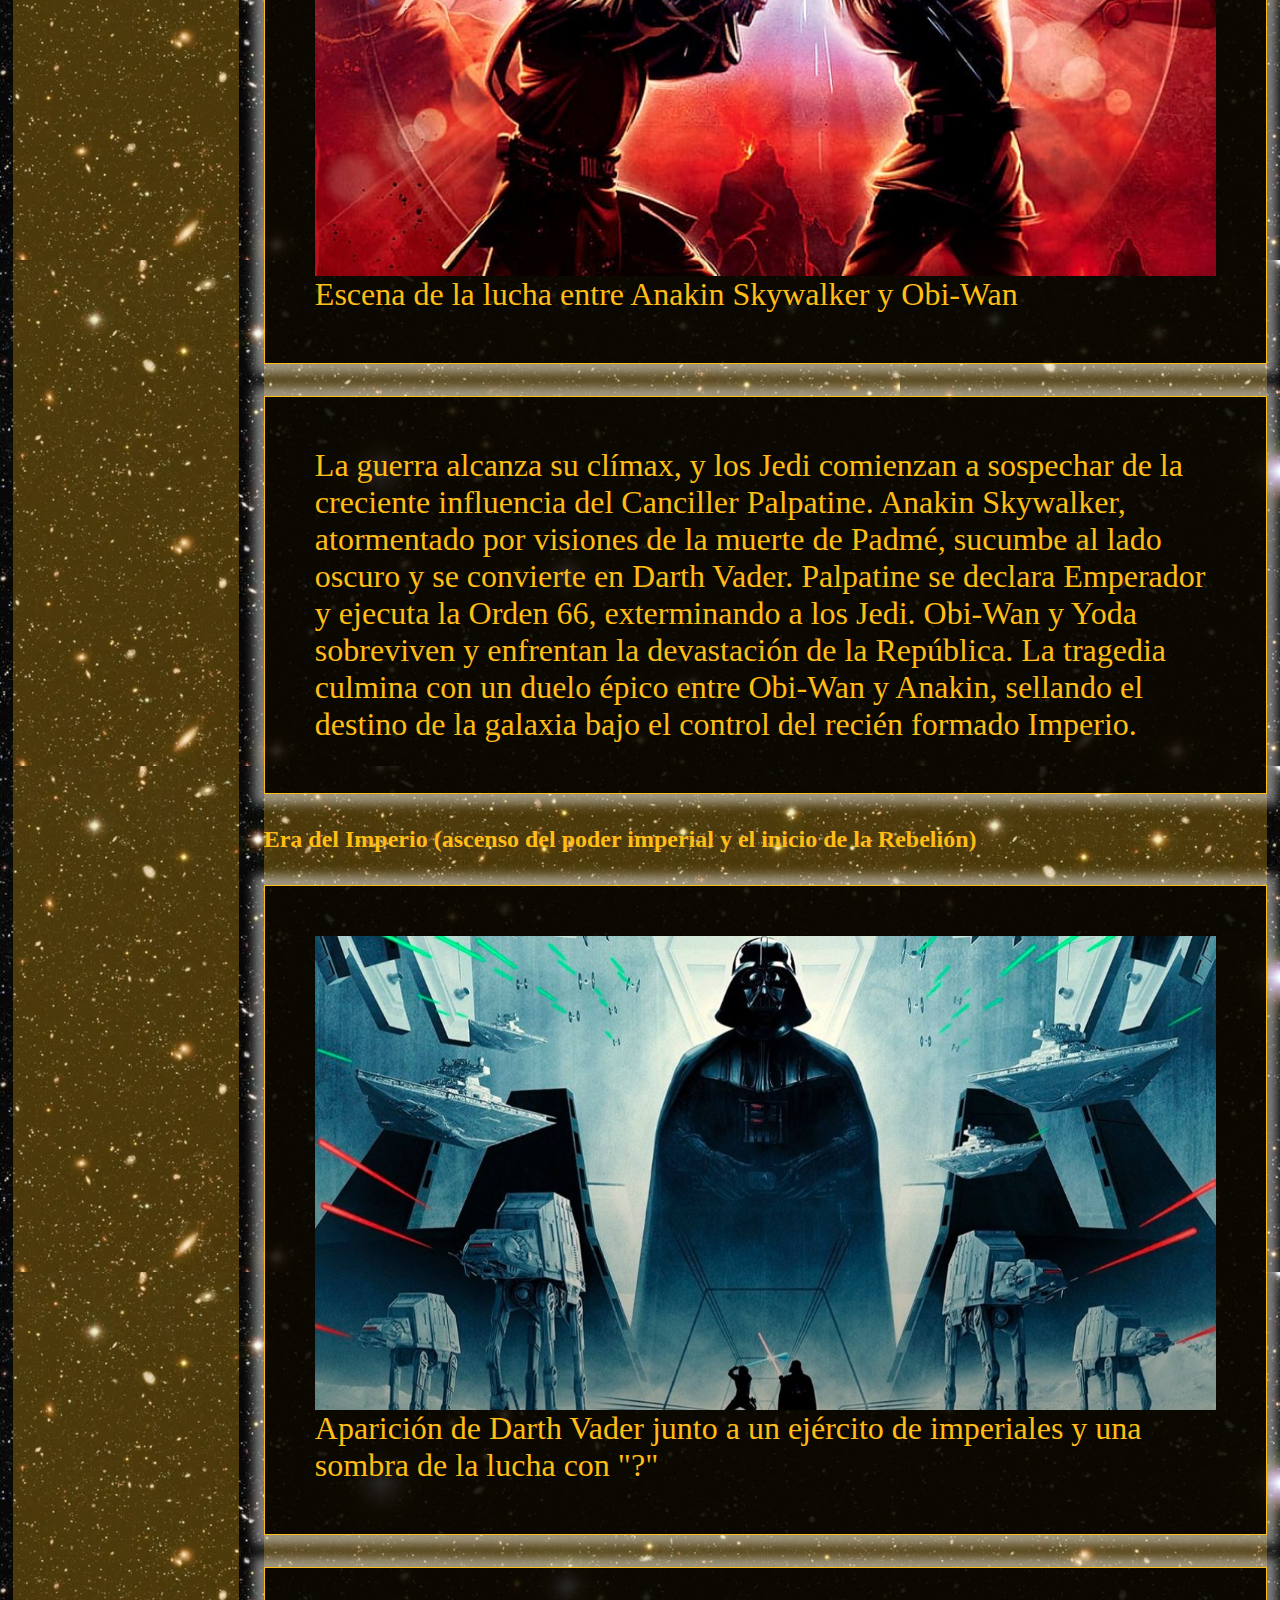
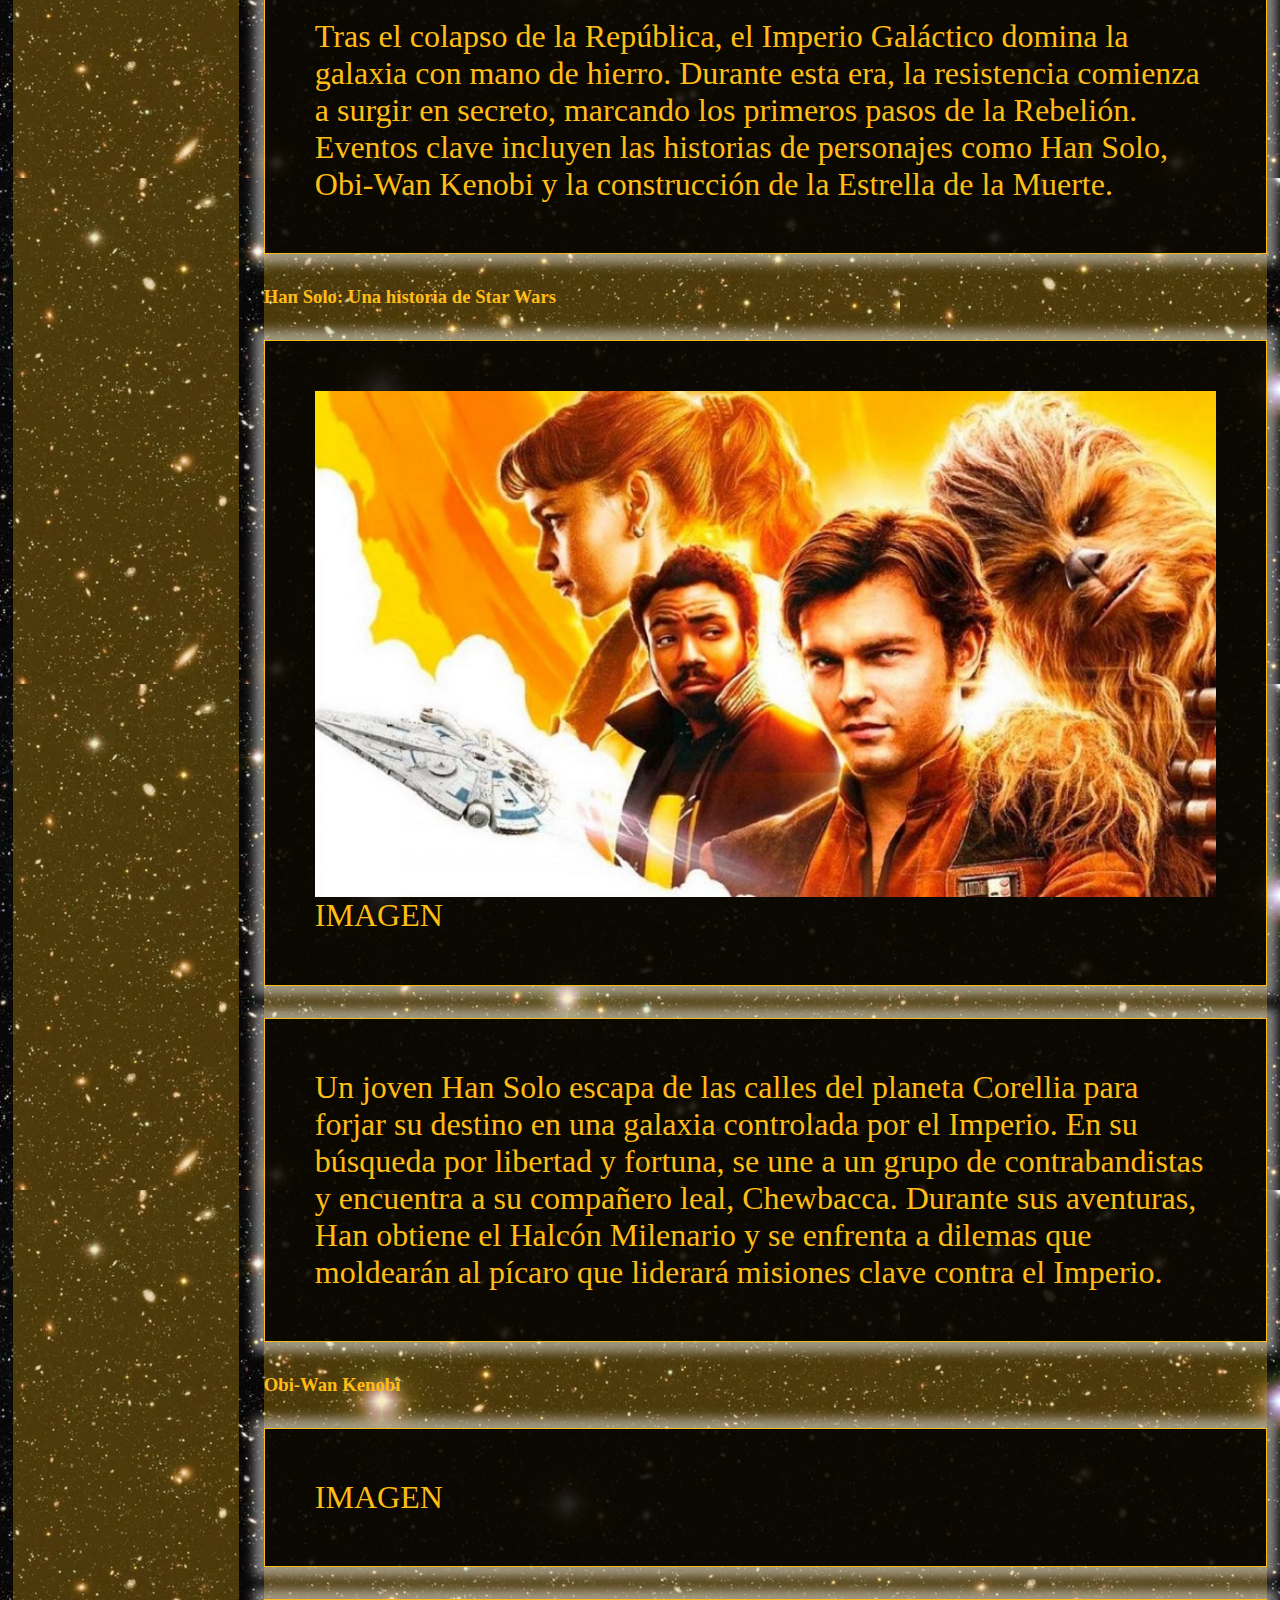
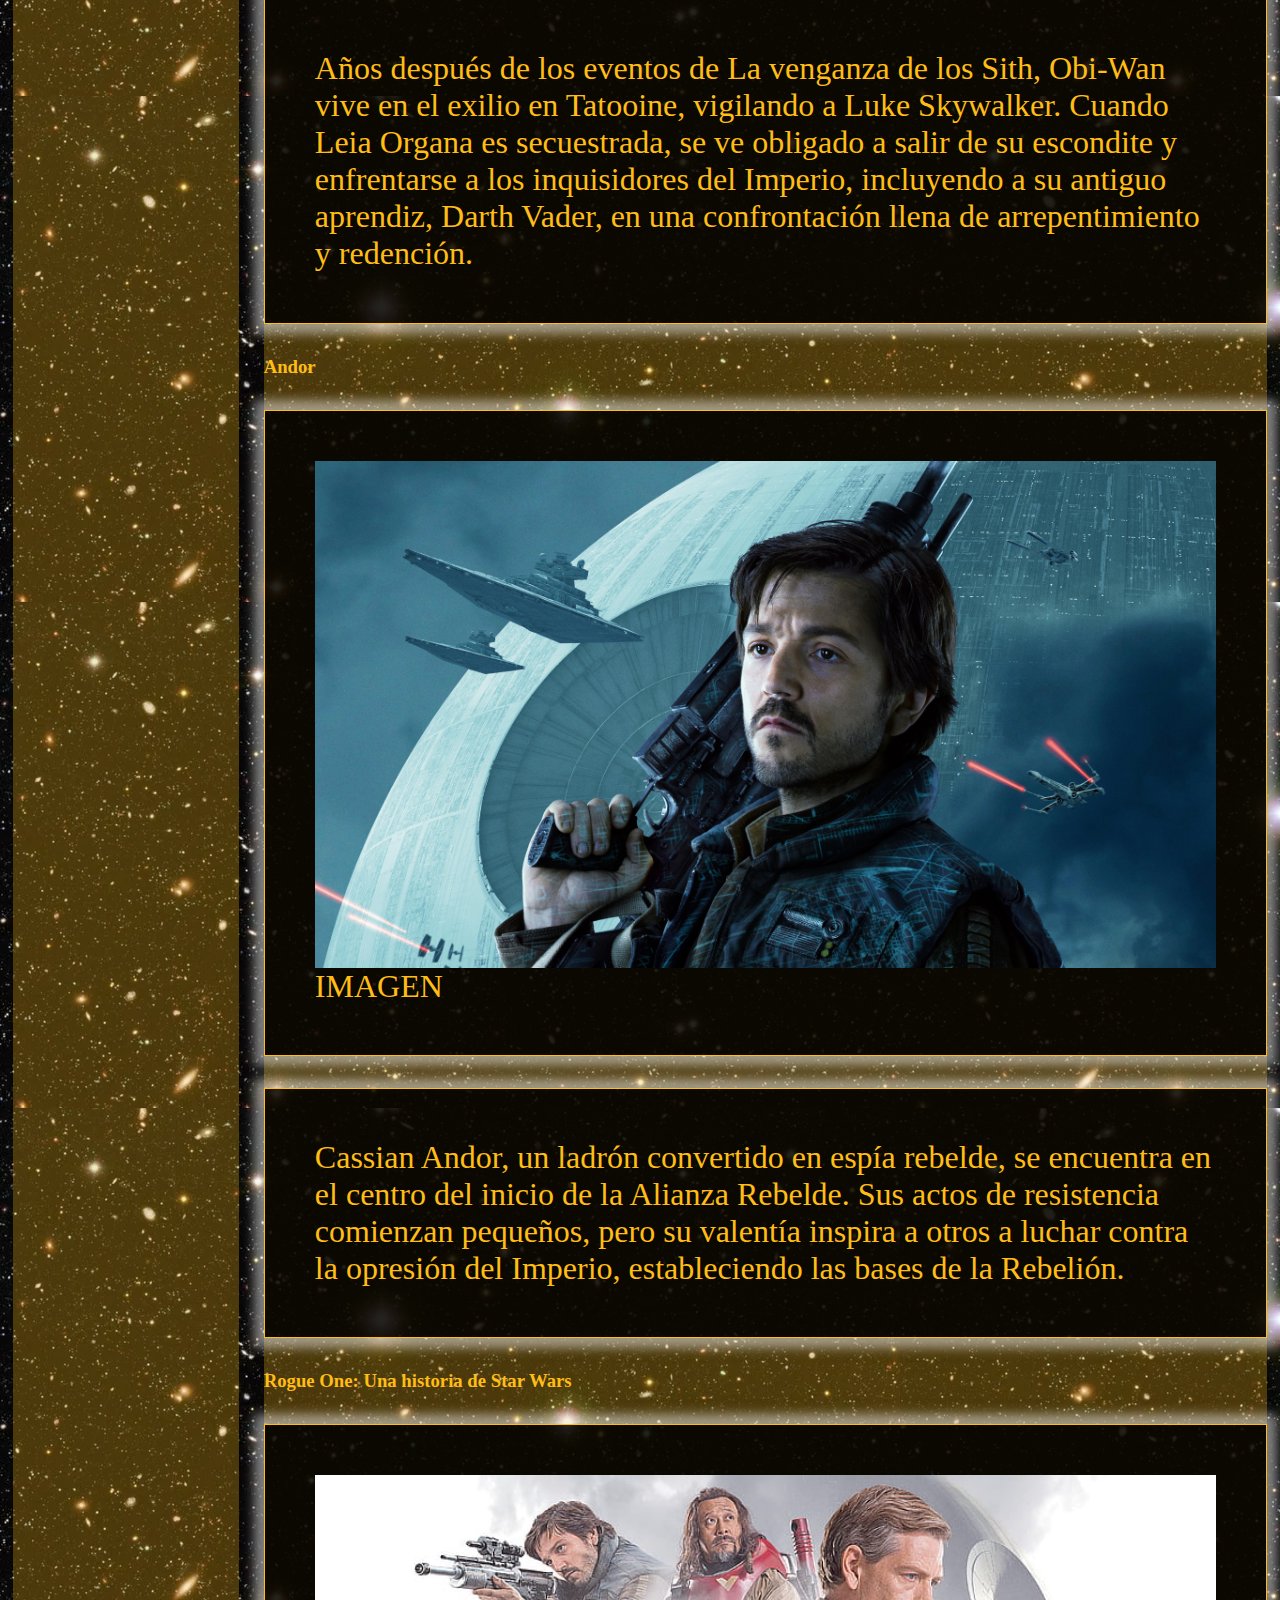
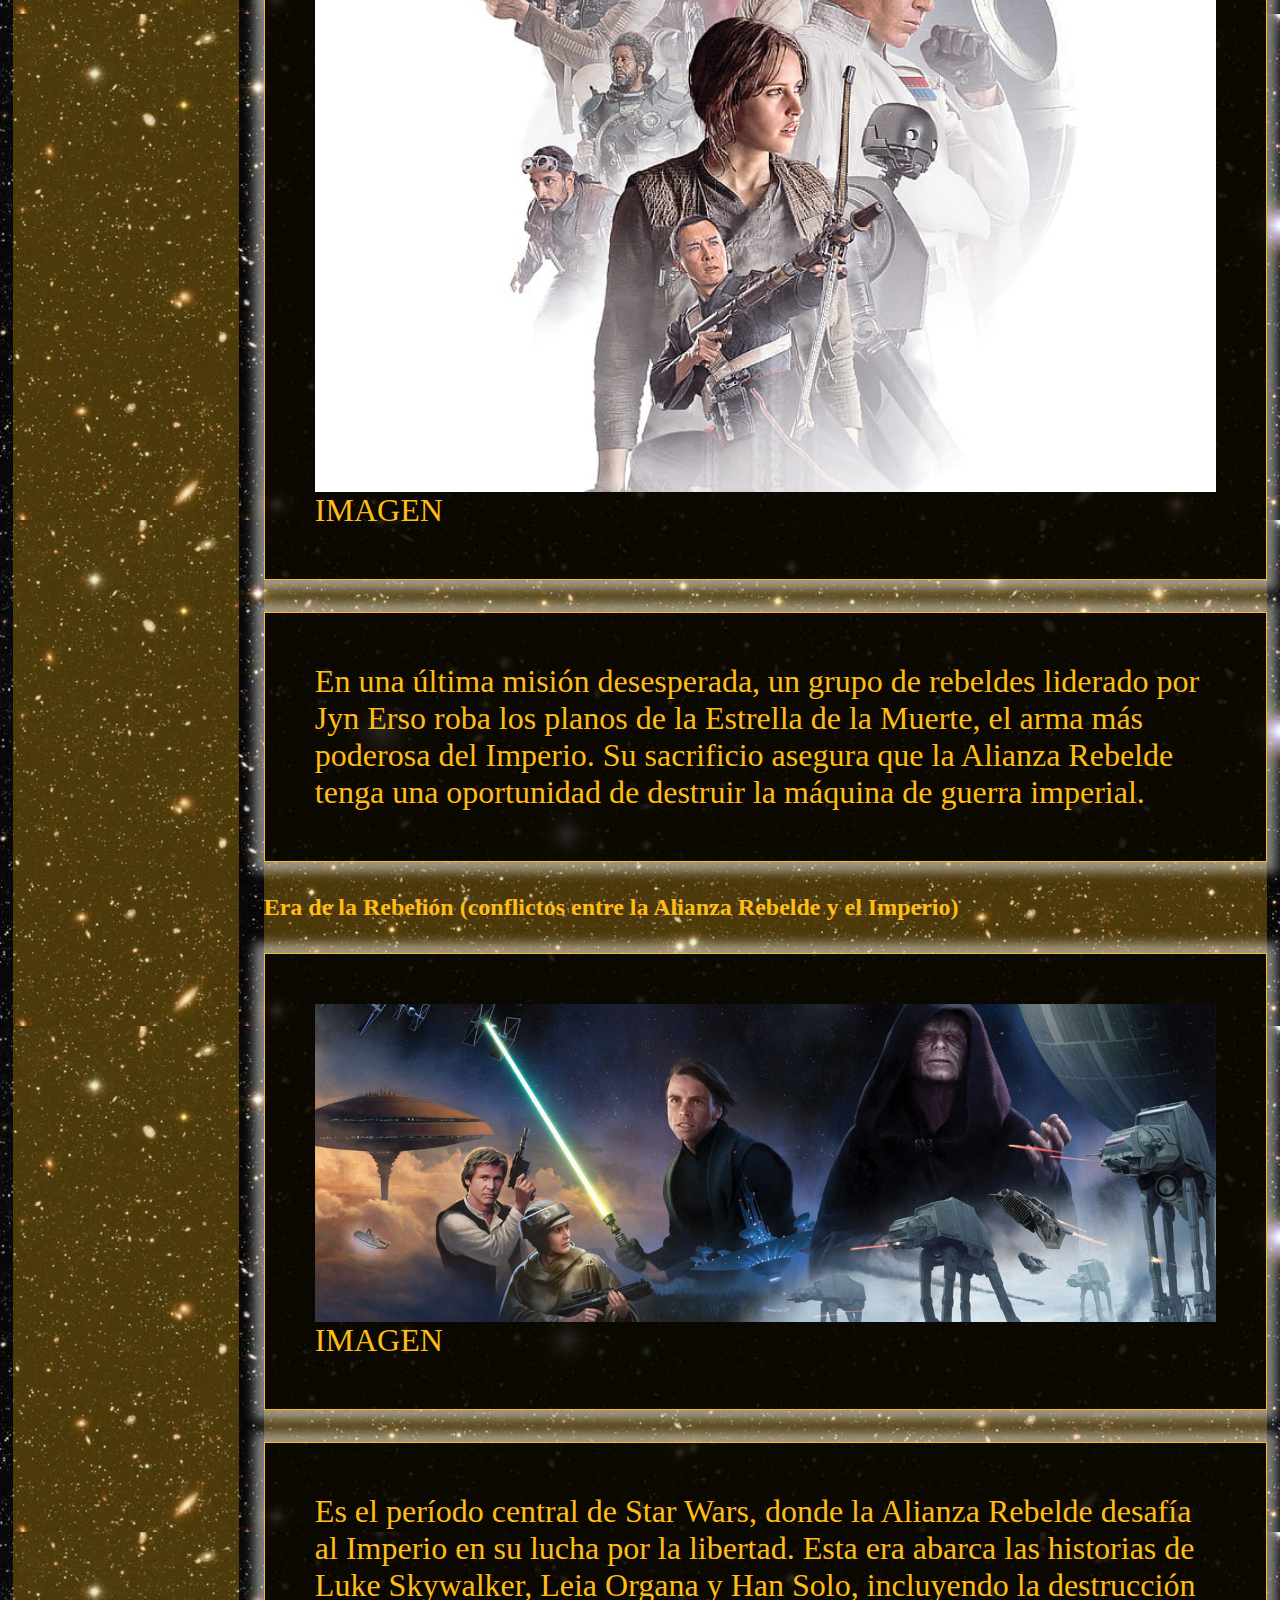
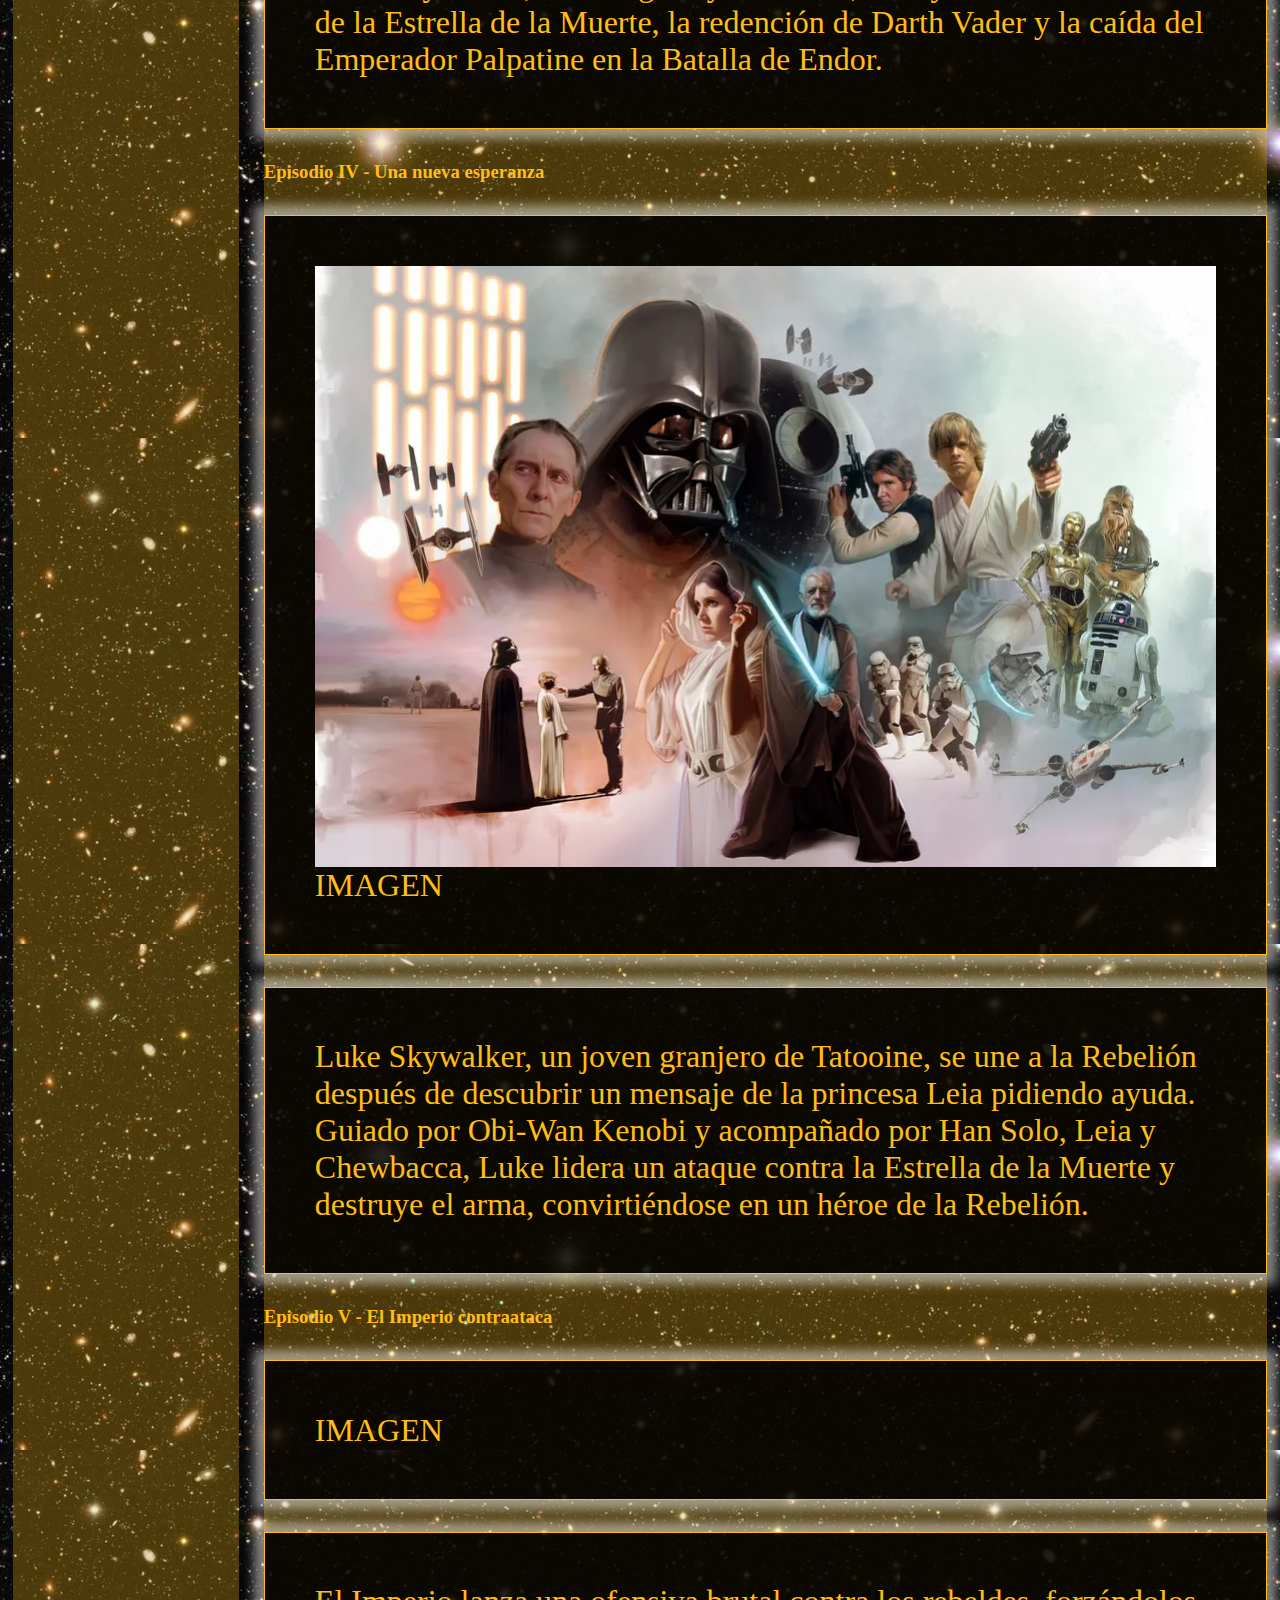
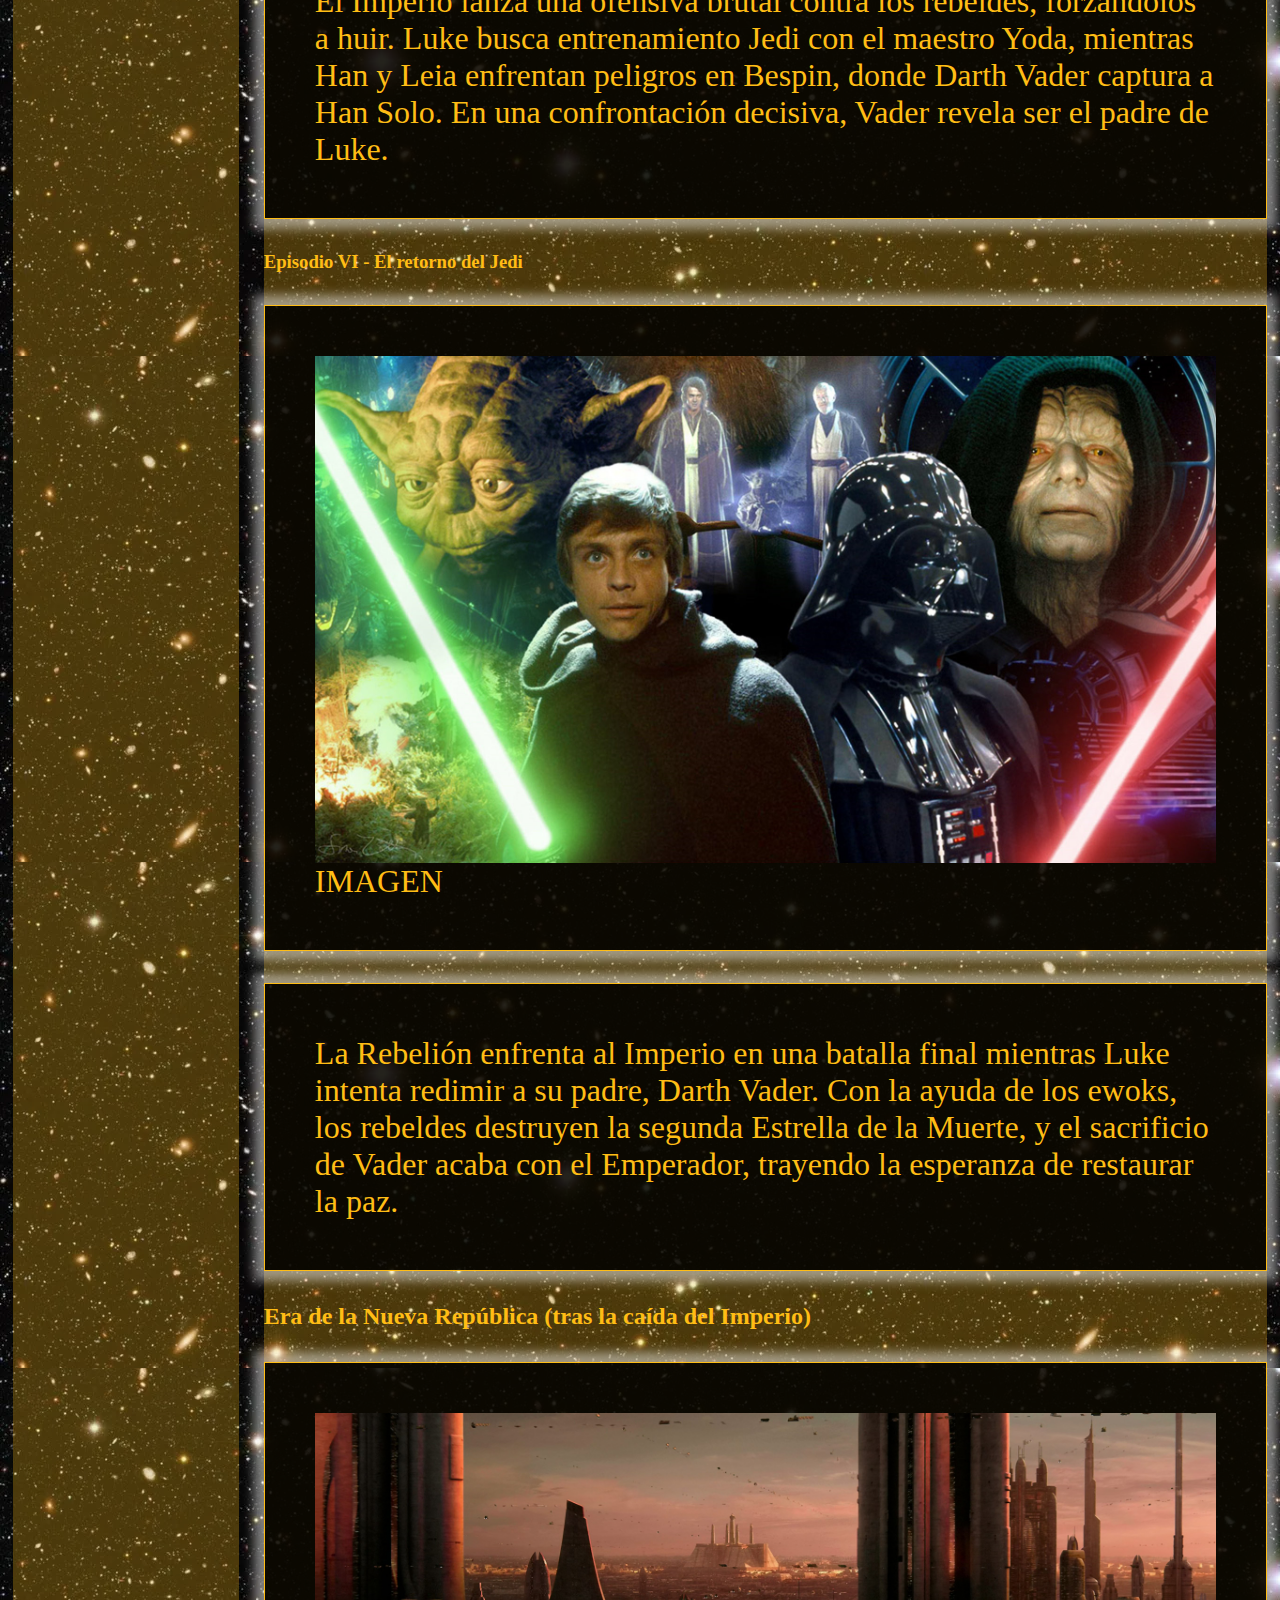
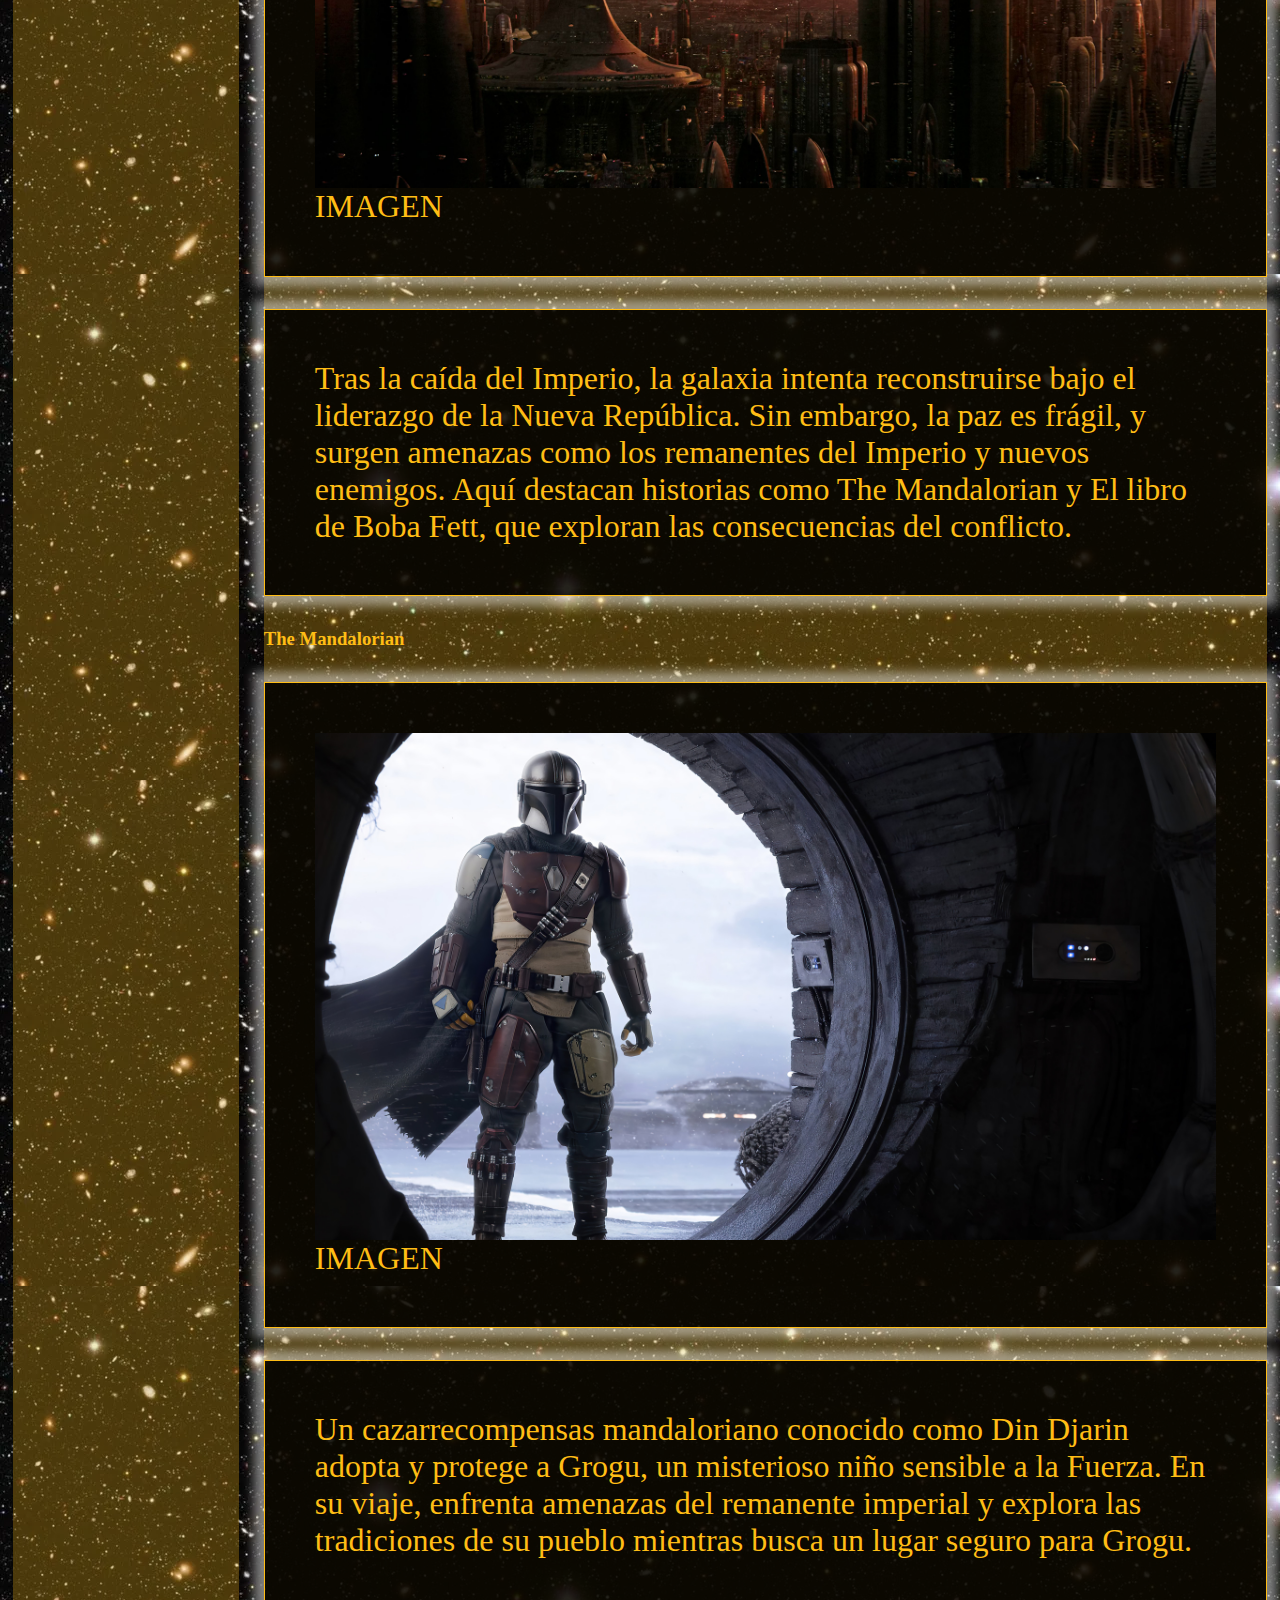
==== commit 0dec1332: "Relleno de paginas Jedi, Sith y creacionde Formulario, junto a sus styles css." ====
--- a/contenido.html
+++ b/contenido.html
@@ -104,64 +104,64 @@
                     <p>Cassian Andor, un ladrón convertido en espía rebelde, se encuentra en el centro del inicio de la Alianza Rebelde. Sus actos de resistencia comienzan pequeños, pero su valentía inspira a otros a luchar contra la opresión del Imperio, estableciendo las bases de la Rebelión.</p>
                     
                     <h3 id="titulo-Rogue">Rogue One: Una historia de Star Wars</h3>
-                    <p><img src="./Imagenes/la_amenaza_fantasma.png" alt="">IMAGEN</p>
+                    <p><img src="./Imagenes/rogue_one.png" alt="">IMAGEN</p>
                     <p>En una última misión desesperada, un grupo de rebeldes liderado por Jyn Erso roba los planos de la Estrella de la Muerte, el arma más poderosa del Imperio. Su sacrificio asegura que la Alianza Rebelde tenga una oportunidad de destruir la máquina de guerra imperial.</p>
                     
                 </div>
             
                 <div class="era-Tercera">
                     <h2 id="era-Tercera" class="titulos">Era de la Rebelión (conflictos entre la Alianza Rebelde y el Imperio)</h2>
-                    <p><img src="./Imagenes/la_amenaza_fantasma.png" alt="">IMAGEN</p>
+                    <p><img src="./Imagenes/rebelion_2.png" alt="">IMAGEN</p>
                     <p>Es el período central de Star Wars, donde la Alianza Rebelde desafía al Imperio en su lucha por la libertad. Esta era abarca las historias de Luke Skywalker, Leia Organa y Han Solo, incluyendo la destrucción de la Estrella de la Muerte, la redención de Darth Vader y la caída del Emperador Palpatine en la Batalla de Endor.</p>
 
                     <h3 id="titulo-Cuatro">Episodio IV - Una nueva esperanza</h3>
-                    <p><img src="./Imagenes/la_amenaza_fantasma.png" alt="">IMAGEN</p>
+                    <p><img src="./Imagenes/nueva_esperanza.png" alt="">IMAGEN</p>
                     <p>Luke Skywalker, un joven granjero de Tatooine, se une a la Rebelión después de descubrir un mensaje de la princesa Leia pidiendo ayuda. Guiado por Obi-Wan Kenobi y acompañado por Han Solo, Leia y Chewbacca, Luke lidera un ataque contra la Estrella de la Muerte y destruye el arma, convirtiéndose en un héroe de la Rebelión.</p>
                     
                     <h3 id="titulo-Cinco">Episodio V - El Imperio contraataca</h3>
-                    <p><img src="./Imagenes/la_amenaza_fantasma.png" alt="">IMAGEN</p>
+                    <p><img src="./Imagenes/contrata_bunea.png" alt="">IMAGEN</p>
                     <p>El Imperio lanza una ofensiva brutal contra los rebeldes, forzándolos a huir. Luke busca entrenamiento Jedi con el maestro Yoda, mientras Han y Leia enfrentan peligros en Bespin, donde Darth Vader captura a Han Solo. En una confrontación decisiva, Vader revela ser el padre de Luke.</p>
                     
                     <h3 id="titulo-Seis"> Episodio VI - El retorno del Jedi</h3>
-                    <p><img src="./Imagenes/la_amenaza_fantasma.png" alt="">IMAGEN</p>
+                    <p><img src="./Imagenes/retorno.jpg" alt="">IMAGEN</p>
                     <p>La Rebelión enfrenta al Imperio en una batalla final mientras Luke intenta redimir a su padre, Darth Vader. Con la ayuda de los ewoks, los rebeldes destruyen la segunda Estrella de la Muerte, y el sacrificio de Vader acaba con el Emperador, trayendo la esperanza de restaurar la paz.</p>
                     
                 </div>
 
                 <div class="era-Cuarta">
                     <h2 id="era-Cuarta" class="titulos">Era de la Nueva República (tras la caída del Imperio)</h2>
-                    <p>IMAGEN</p>
+                    <p><img src="./Imagenes/era_republica_coruscant_2.jpg" alt="">IMAGEN</p>
                     <p>Tras la caída del Imperio, la galaxia intenta reconstruirse bajo el liderazgo de la Nueva República. Sin embargo, la paz es frágil, y surgen amenazas como los remanentes del Imperio y nuevos enemigos. Aquí destacan historias como The Mandalorian y El libro de Boba Fett, que exploran las consecuencias del conflicto.</p>
 
                     <h3 id="titulo-Mandalorian">The Mandalorian</h3>
-                    <p><img src="./Imagenes/la_amenaza_fantasma.png" alt="">IMAGEN</p>
+                    <p><img src="./Imagenes/mandalorian.jpg" alt="">IMAGEN</p>
                     <p>Un cazarrecompensas mandaloriano conocido como Din Djarin adopta y protege a Grogu, un misterioso niño sensible a la Fuerza. En su viaje, enfrenta amenazas del remanente imperial y explora las tradiciones de su pueblo mientras busca un lugar seguro para Grogu.</p>
                     
                     <h3 id="titulo-Boba">El libro de Boba Fett</h3>
-                    <p><img src="./Imagenes/la_amenaza_fantasma.png" alt="">IMAGEN</p>
+                    <p><img src="./Imagenes/boba.png" alt="">IMAGEN</p>
                     <p>Boba Fett, el icónico cazarrecompensas, toma el control del antiguo territorio de Jabba el Hutt en Tatooine, buscando establecerse como un líder justo en medio del caos de la galaxia post-imperial. </p>
                     
                     <h3 id="titulo-Ahsoka">Ahsoka</h3>
-                    <p><img src="./Imagenes/la_amenaza_fantasma.png" alt="">IMAGEN</p>
+                    <p><img src="./Imagenes/ahsoka.png" alt="">IMAGEN</p>
                     <p>Ahsoka Tano, una Jedi caída en desgracia, busca respuestas sobre la creciente amenaza de Thrawn, un gran almirante imperial que podría cambiar el equilibrio de la galaxia. En su viaje, enfrenta sus propios fantasmas del pasado y el legado Jedi.</p>
 
                 </div>
 
                 <div class="era-Quinta">
                     <h2 id="era-Quinta" class="titulos">Era de la Resistencia (surgimiento de la Primera Orden)</h2>
-                    <p><img src="./Imagenes/la_amenaza_fantasma.png" alt="">IMAGEN</p>
+                    <p><img src="./Imagenes/era_Resistencia.png" alt="">IMAGEN</p>
                     <p>Esta era muestra el surgimiento de la Primera Orden, una organización nacida de las cenizas del Imperio, y la resistencia que lucha contra ella. Es el escenario de la trilogía secuela (El despertar de la Fuerza, Los últimos Jedi y El ascenso de Skywalker), que culmina con el enfrentamiento final entre Rey, Kylo Ren y el regreso del Emperador.</p>
 
                     <h3 id="titulo-Siete">Episodio VII - El despertar de la Fuerza</h3>
-                    <p><img src="./Imagenes/la_amenaza_fantasma.png" alt="">IMAGEN</p>
+                    <p><img src="./Imagenes/despertar.jpg" alt="">IMAGEN</p>
                     <p>La galaxia enfrenta una nueva amenaza con la Primera Orden. Rey, una chatarrera con un pasado misterioso, se une a la Resistencia liderada por Leia Organa. Con la ayuda de Han Solo, busca al legendario Luke Skywalker mientras el villano Kylo Ren muestra su poder oscuro.</p>
                     
                     <h3 id="titulo-Ocho">Episodio VIII - Los últimos Jedi</h3>
-                    <p><img src="./Imagenes/la_amenaza_fantasma.png" alt="">IMAGEN</p>
+                    <p><img src="./Imagenes/ultimos_jedi.png" alt="">IMAGEN</p>
                     <p>Rey entrena con Luke, quien duda de los Jedi tras sus fracasos. La Resistencia lucha por sobrevivir frente a la Primera Orden. En una batalla épica, Kylo Ren y Rey cruzan caminos, mostrando la complejidad de la lucha entre la luz y la oscuridad.</p>
                     
                     <h3 id="titulo-Nueve">Episodio IX - El ascenso de Skywalker</h3>
-                    <p><img src="./Imagenes/la_amenaza_fantasma.png" alt="">IMAGEN</p>
+                    <p><img src="./Imagenes/ascenso.png" alt="">IMAGEN</p>
                     <p>La galaxia descubre que Palpatine sigue vivo y controla la Primera Orden desde las sombras. Rey, con la ayuda de la Resistencia, confronta su destino como heredera de los Skywalker y enfrenta a Palpatine en una batalla que decide el futuro de la galaxia, restaurando la esperanza y la paz.</p>
                     
                     
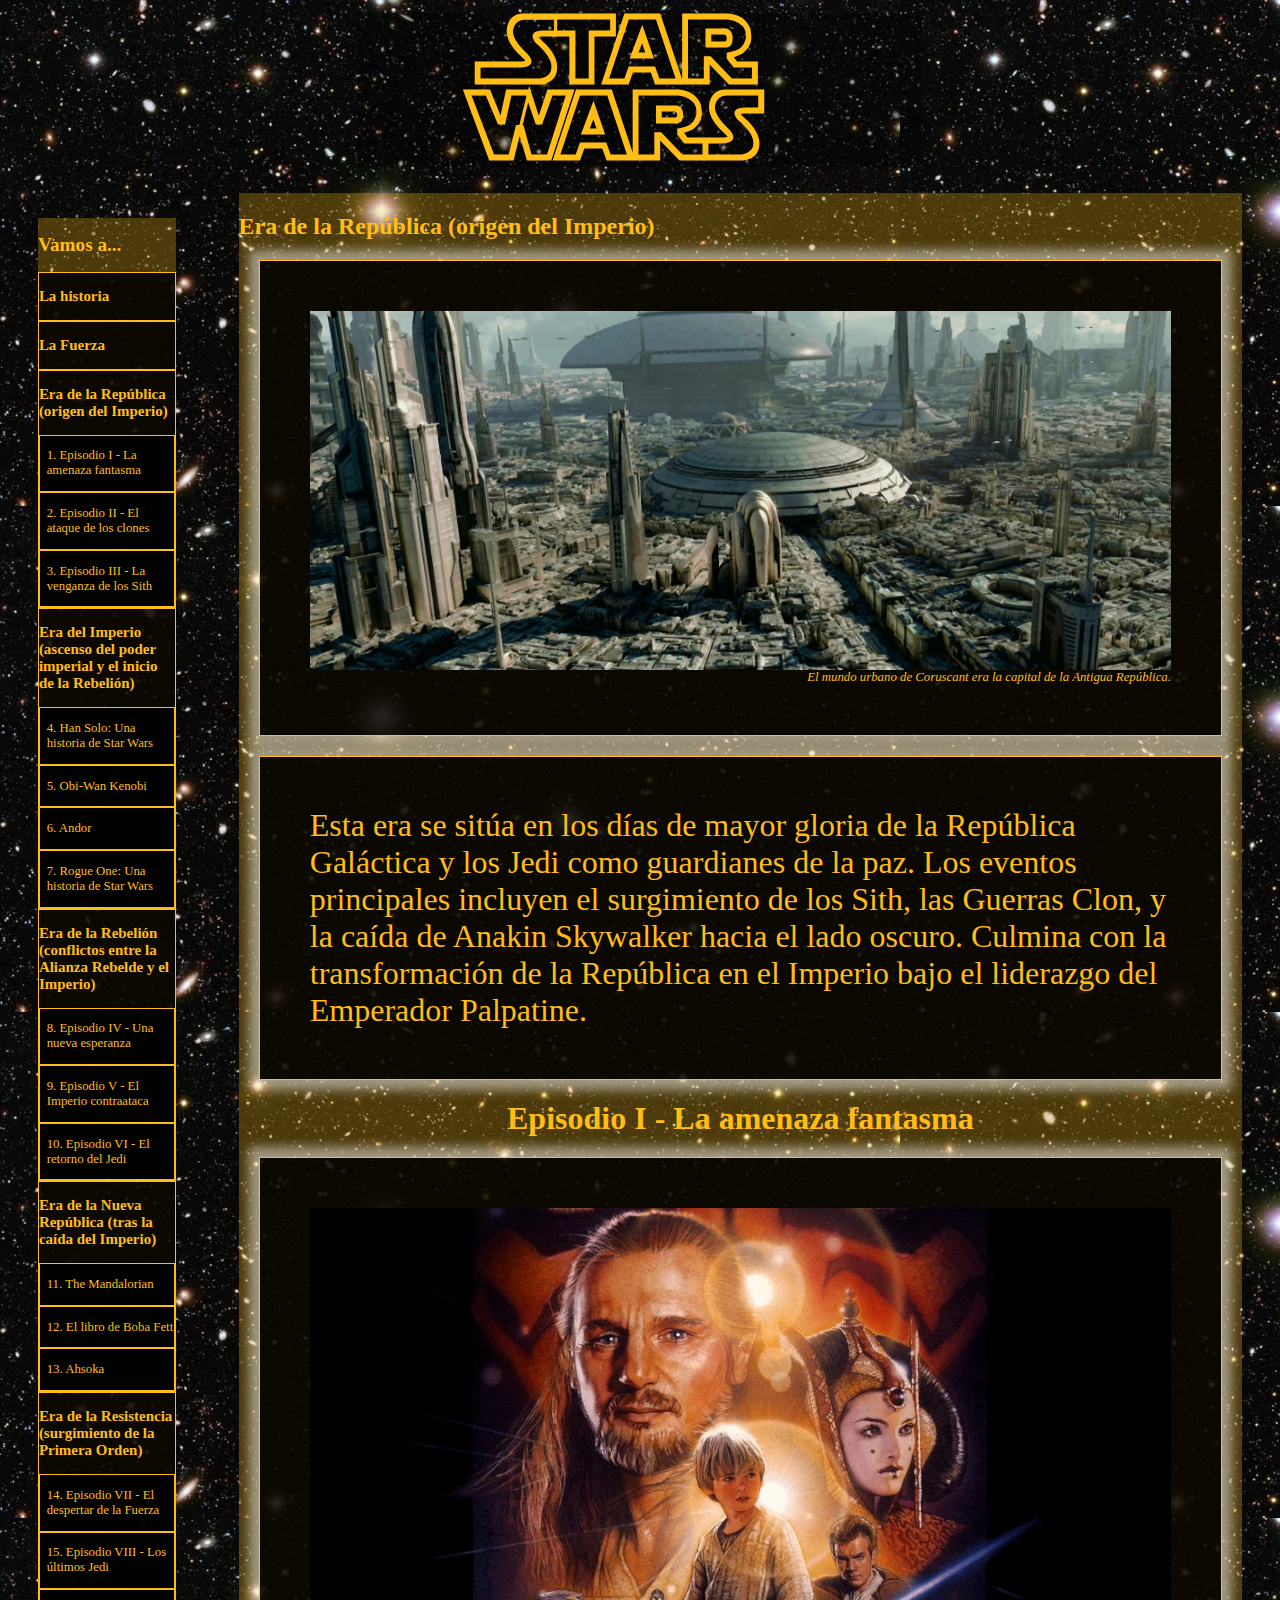
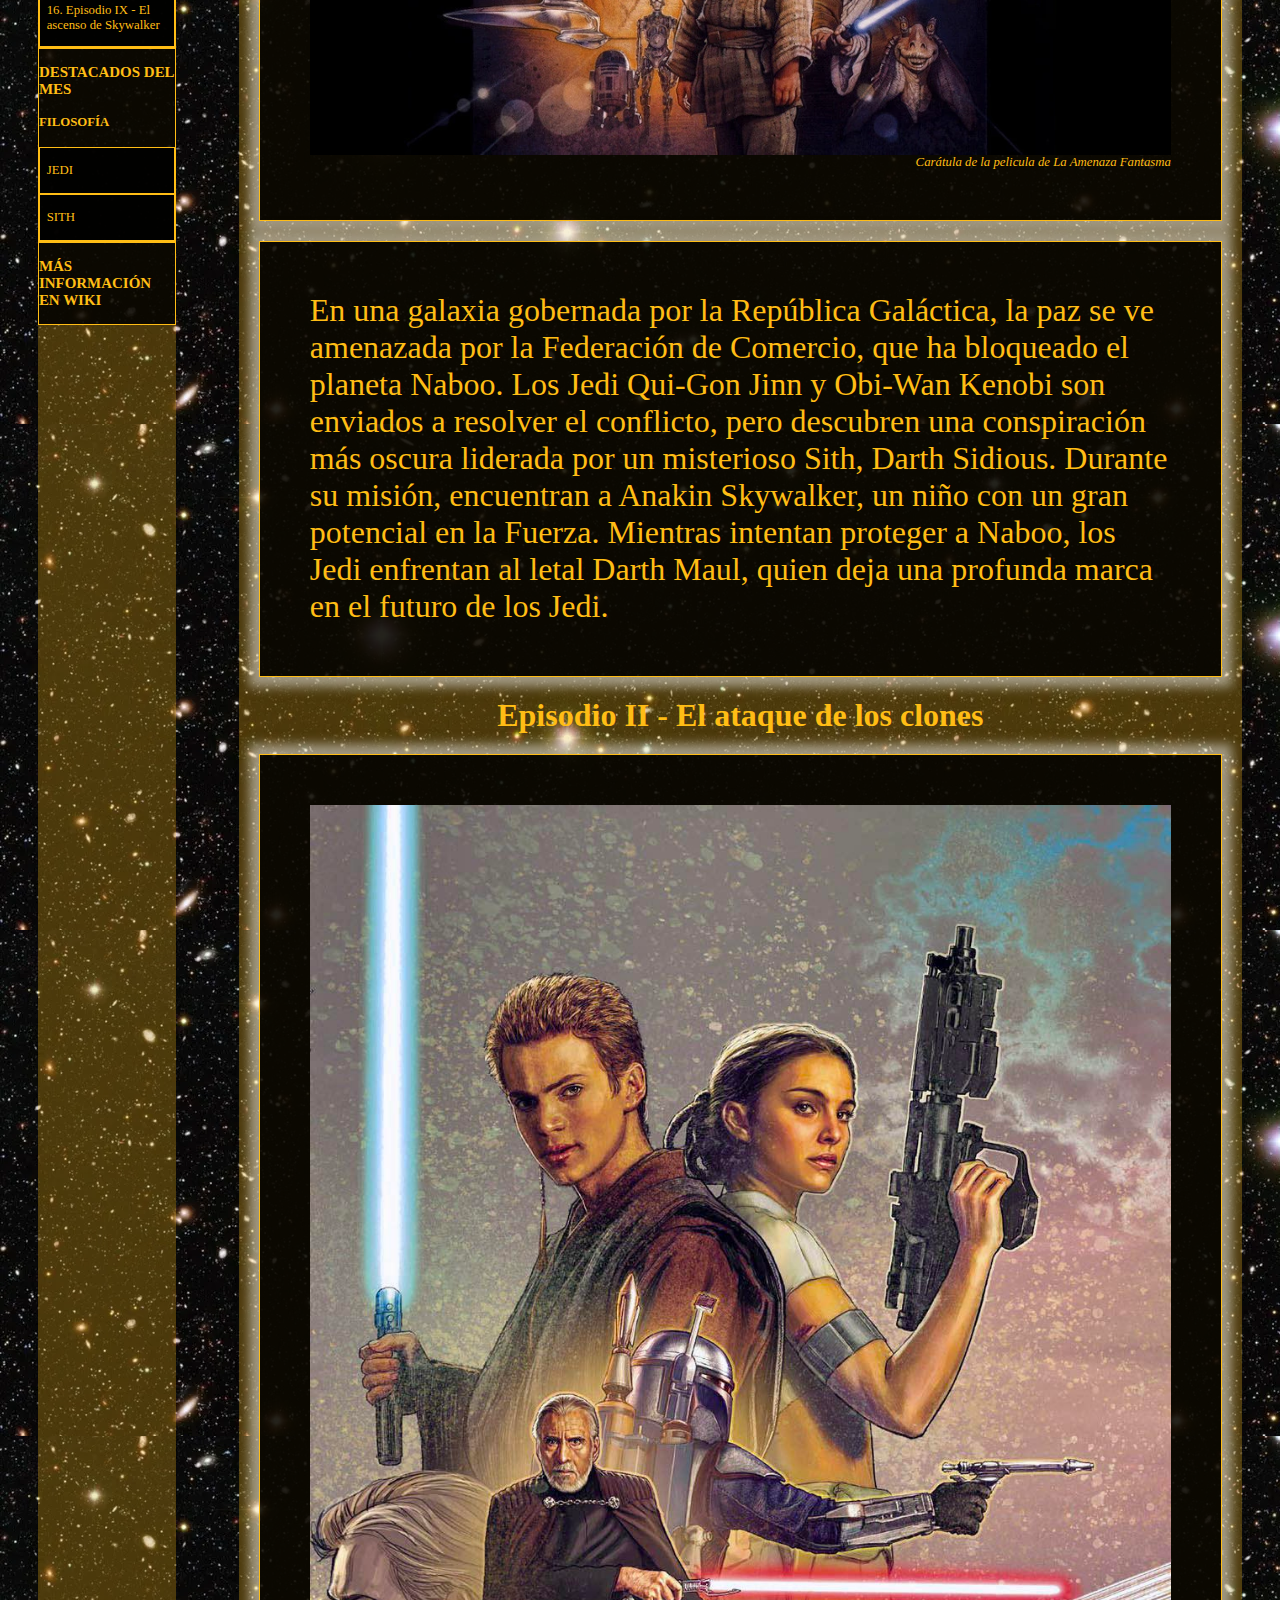
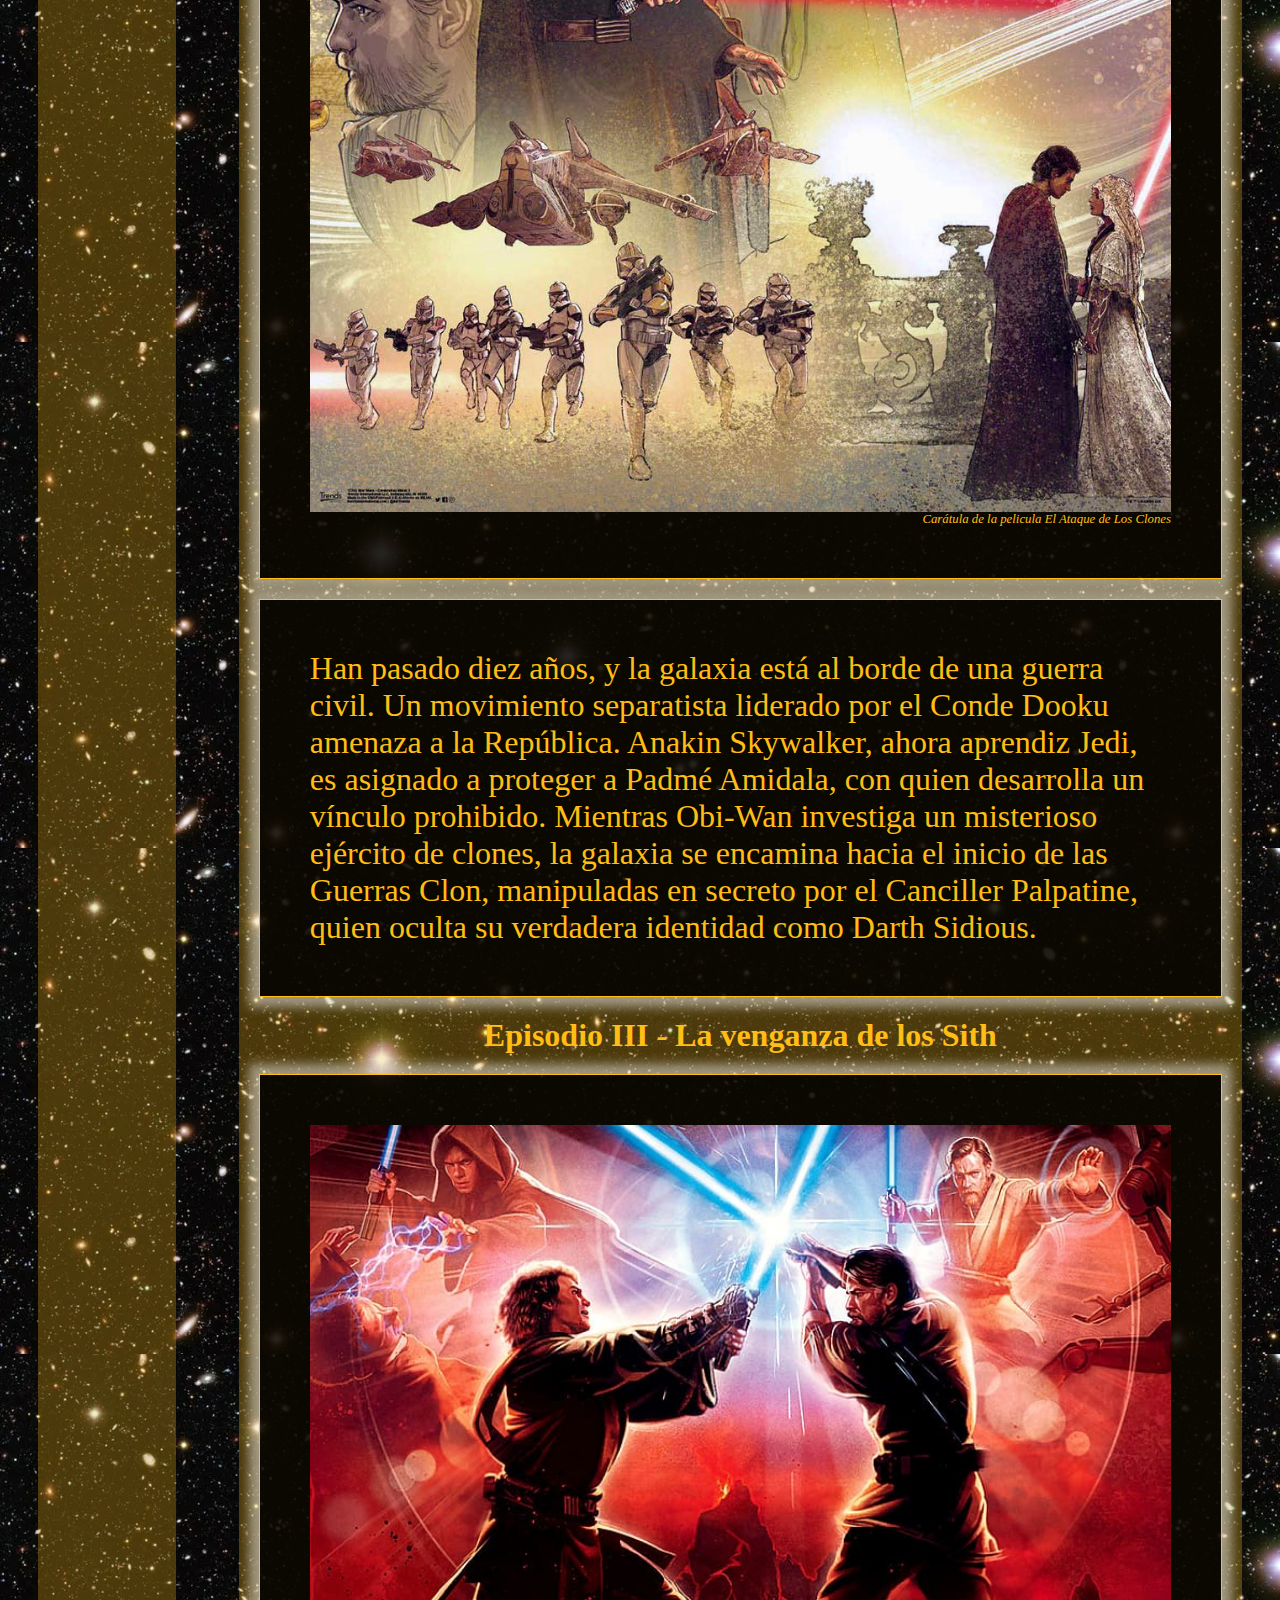
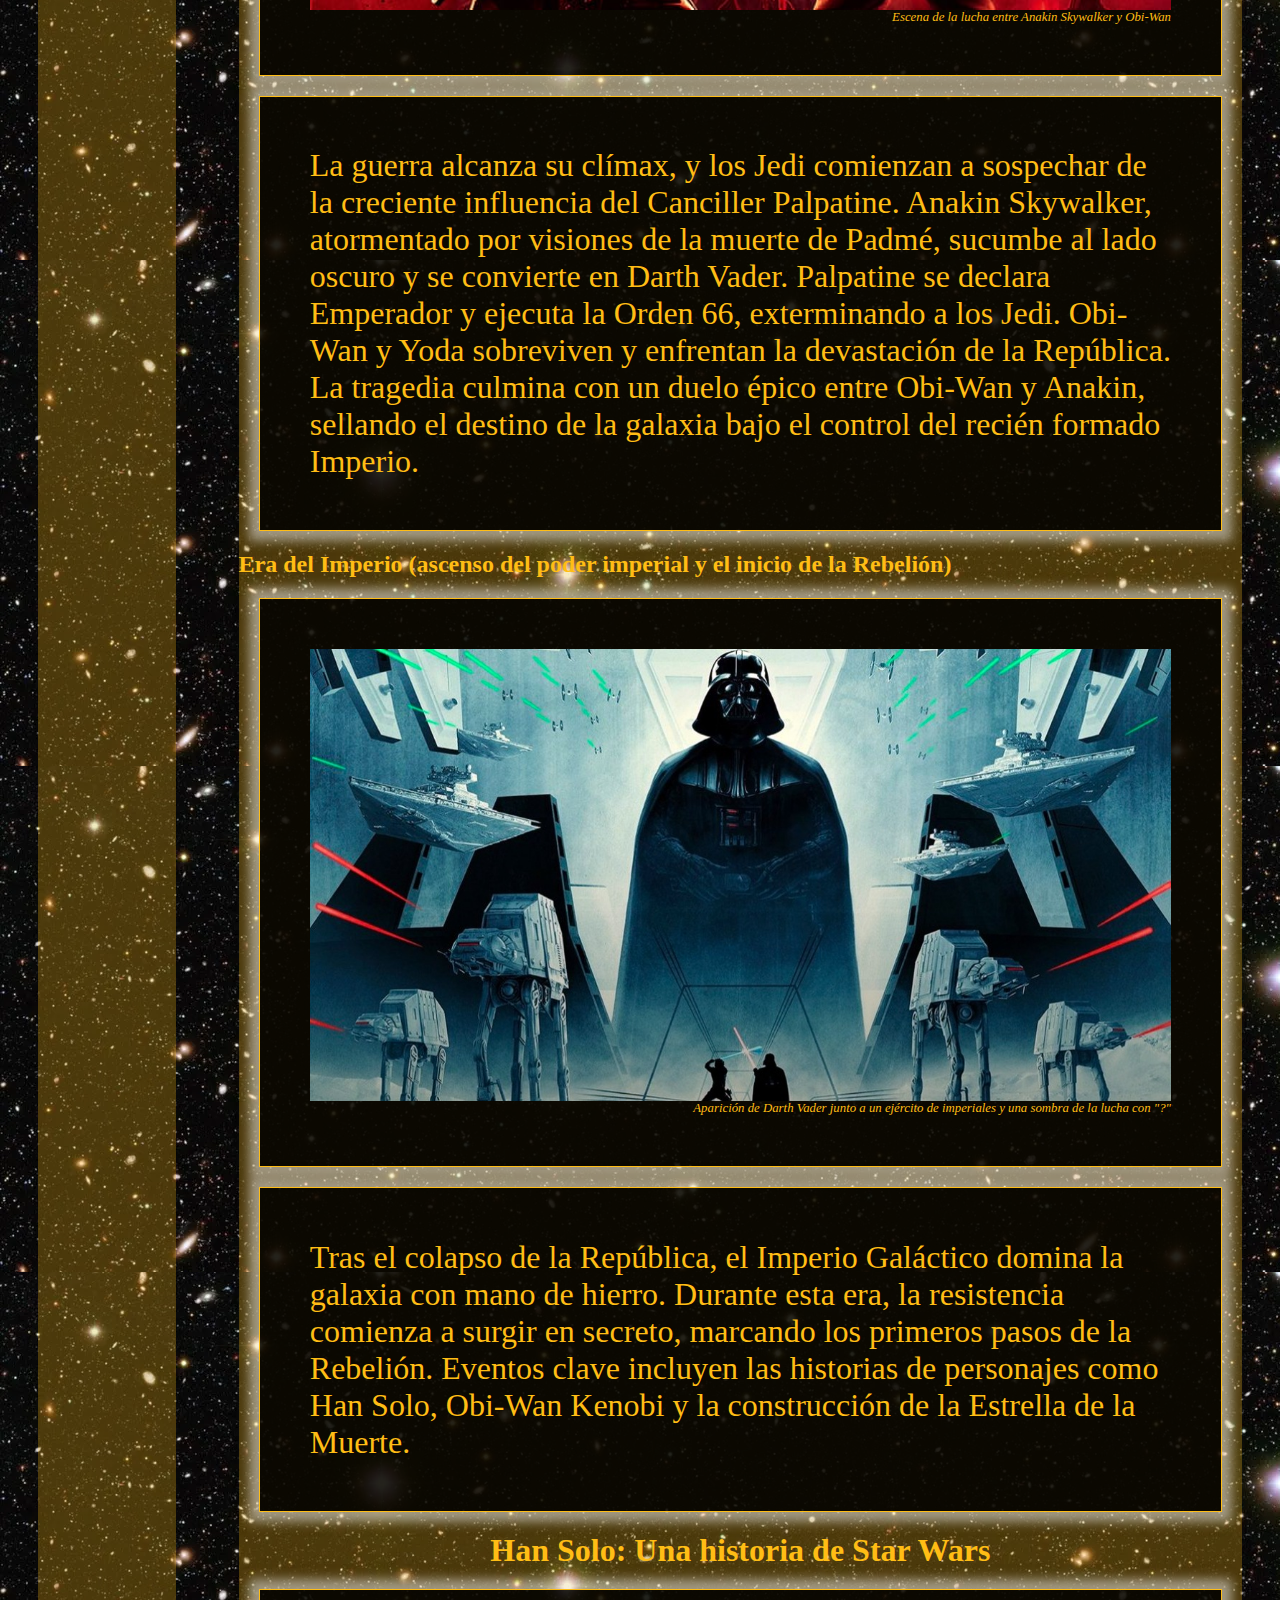
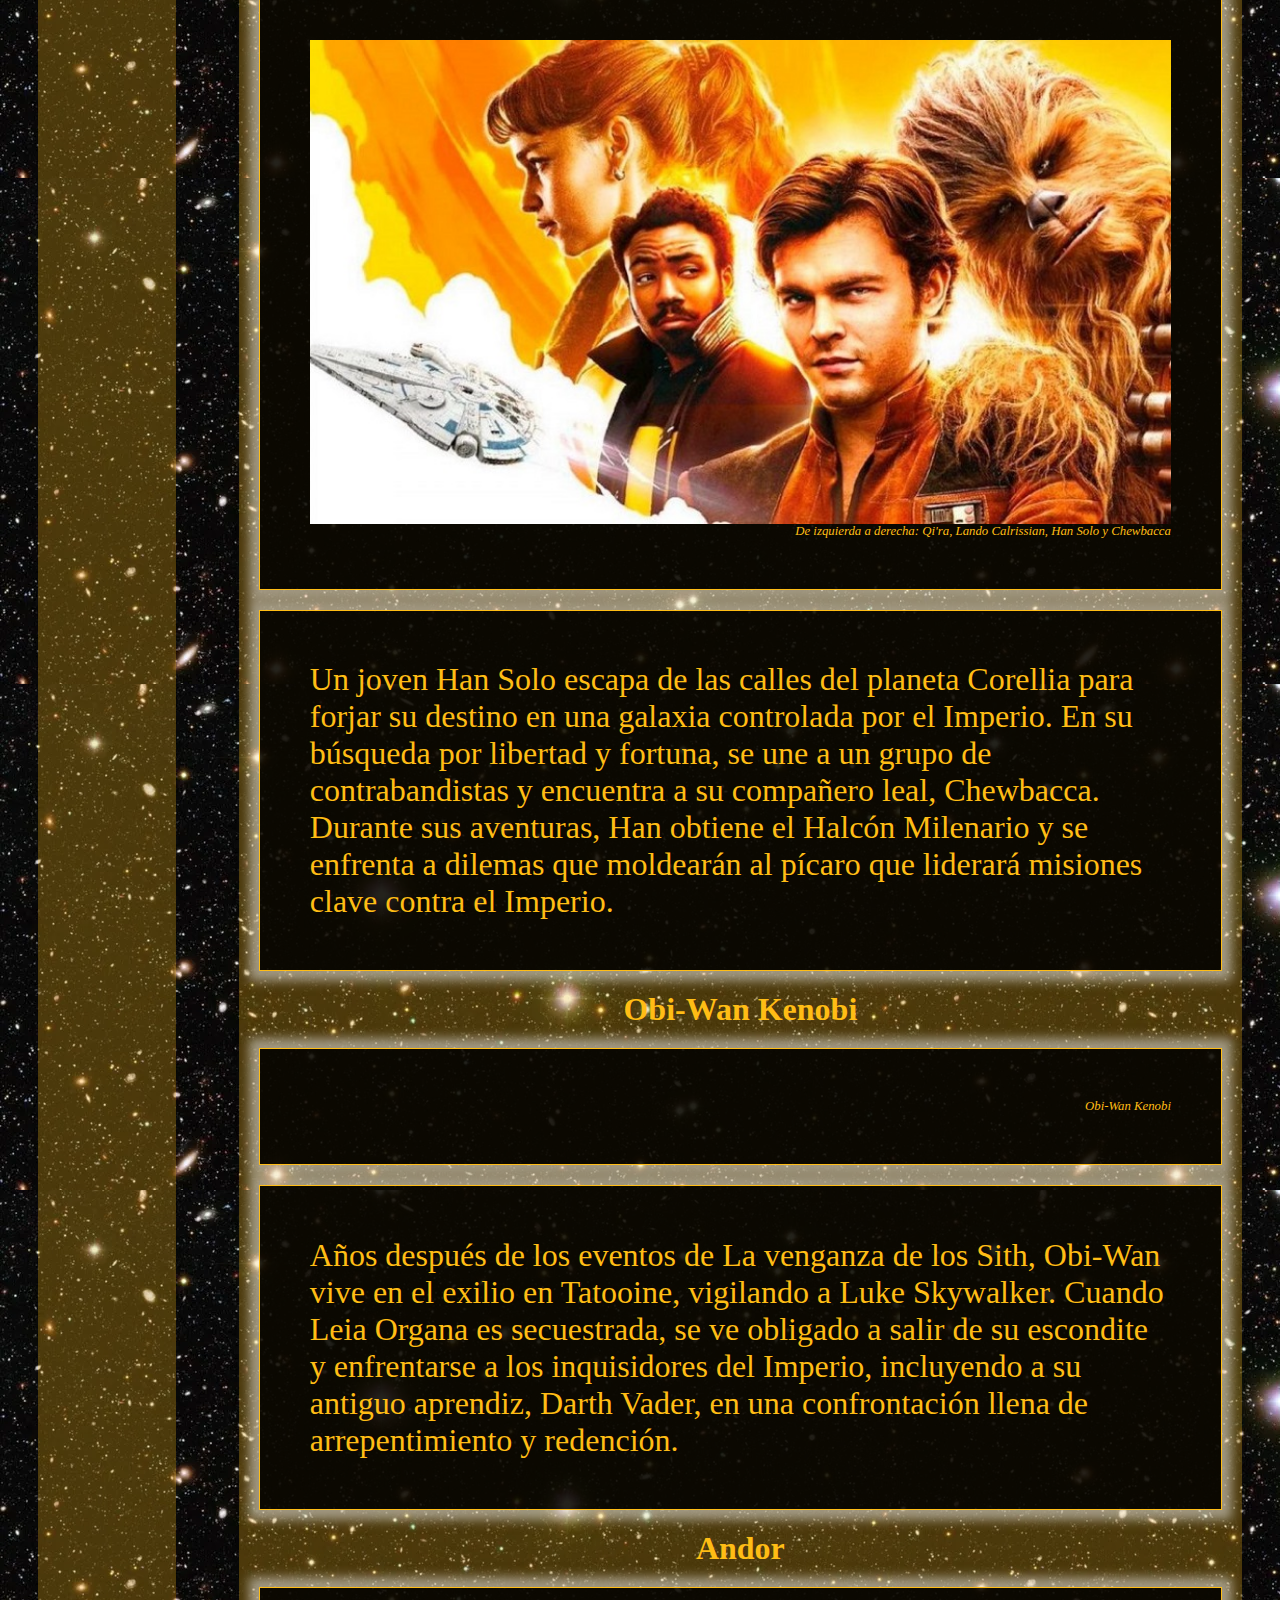
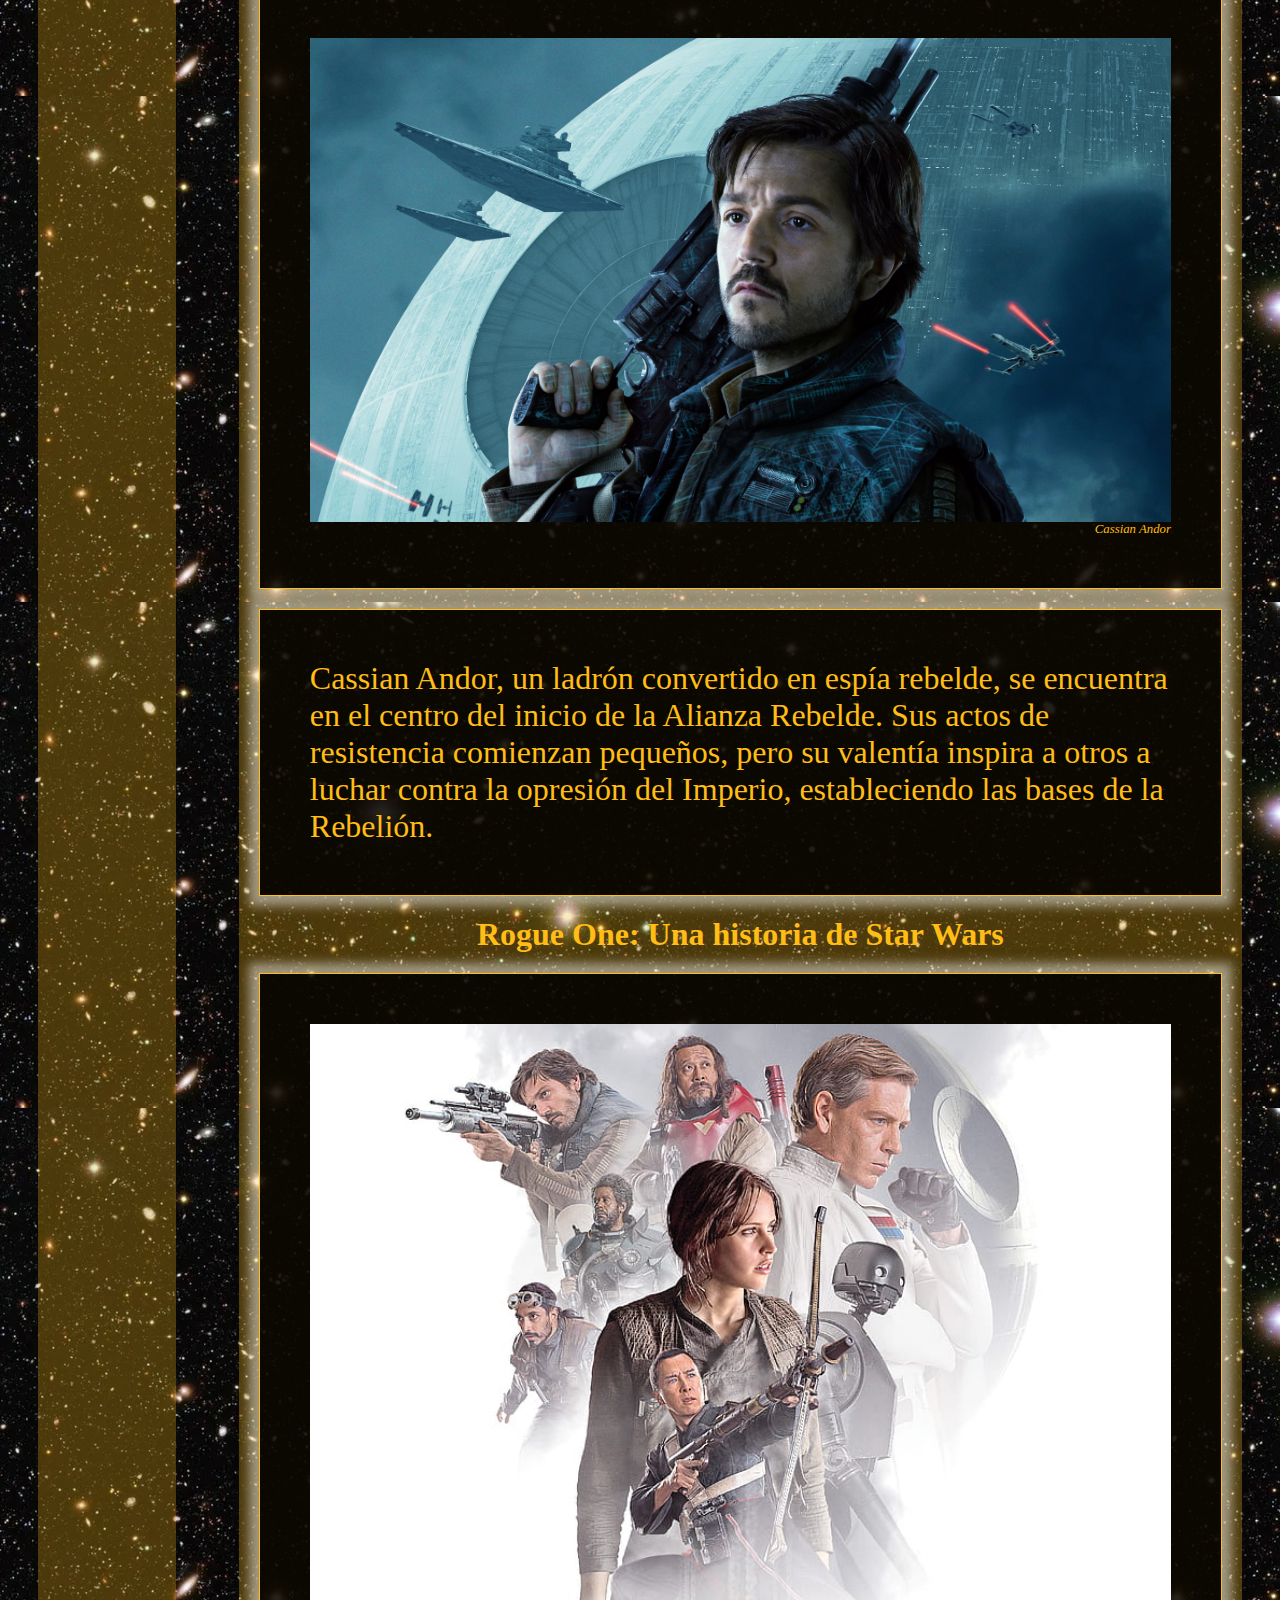
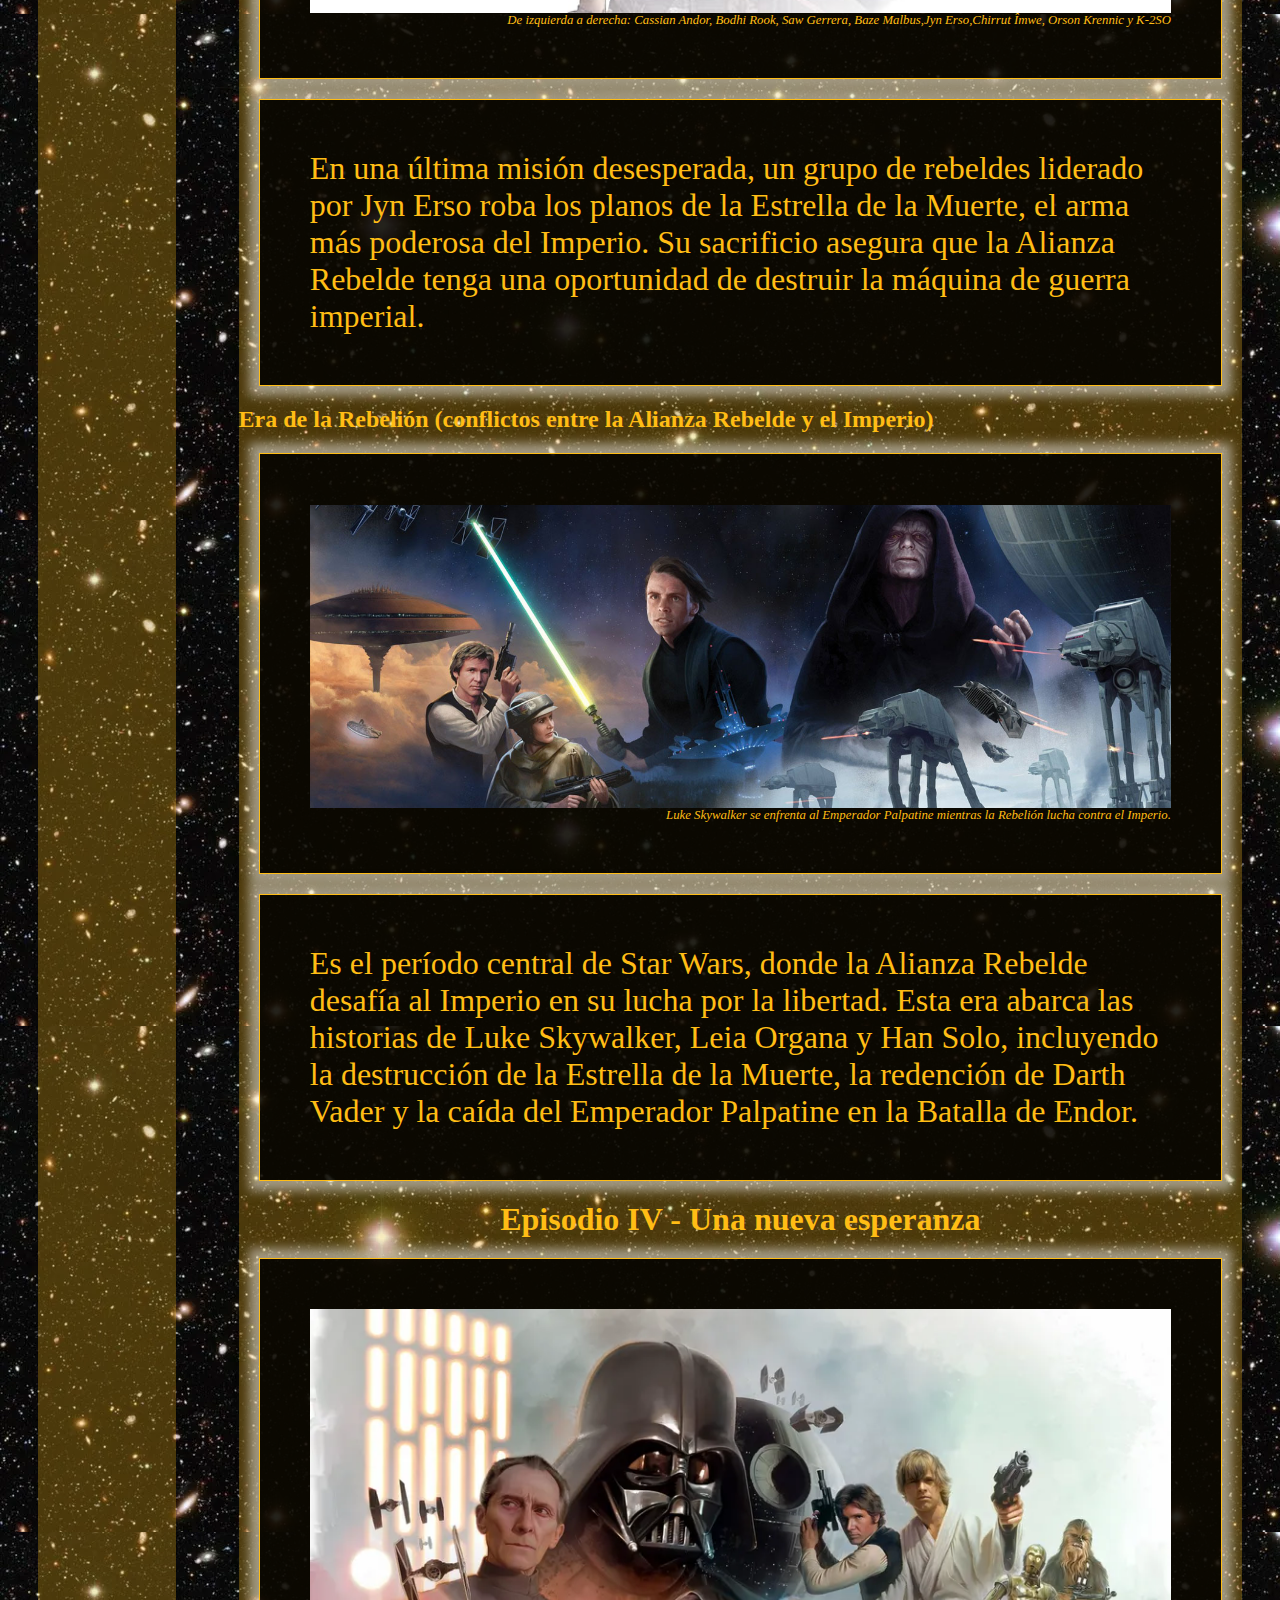
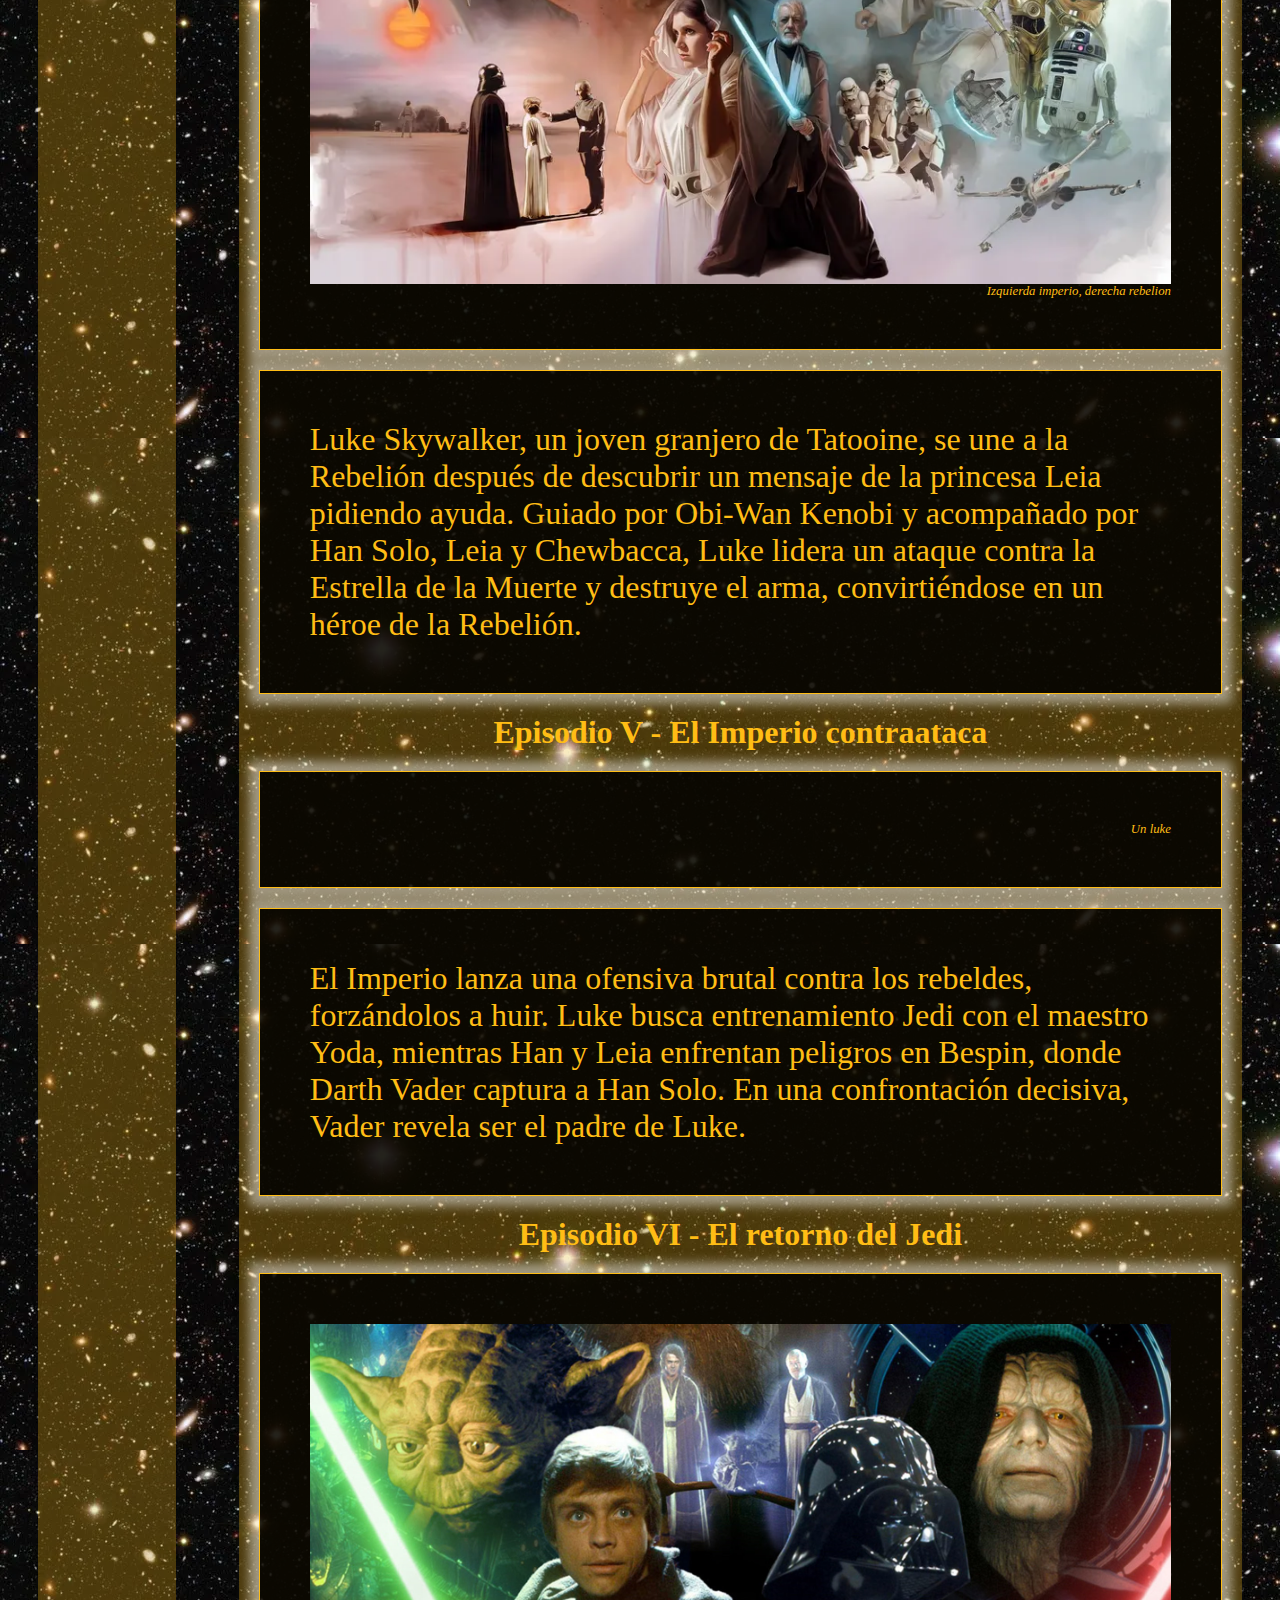
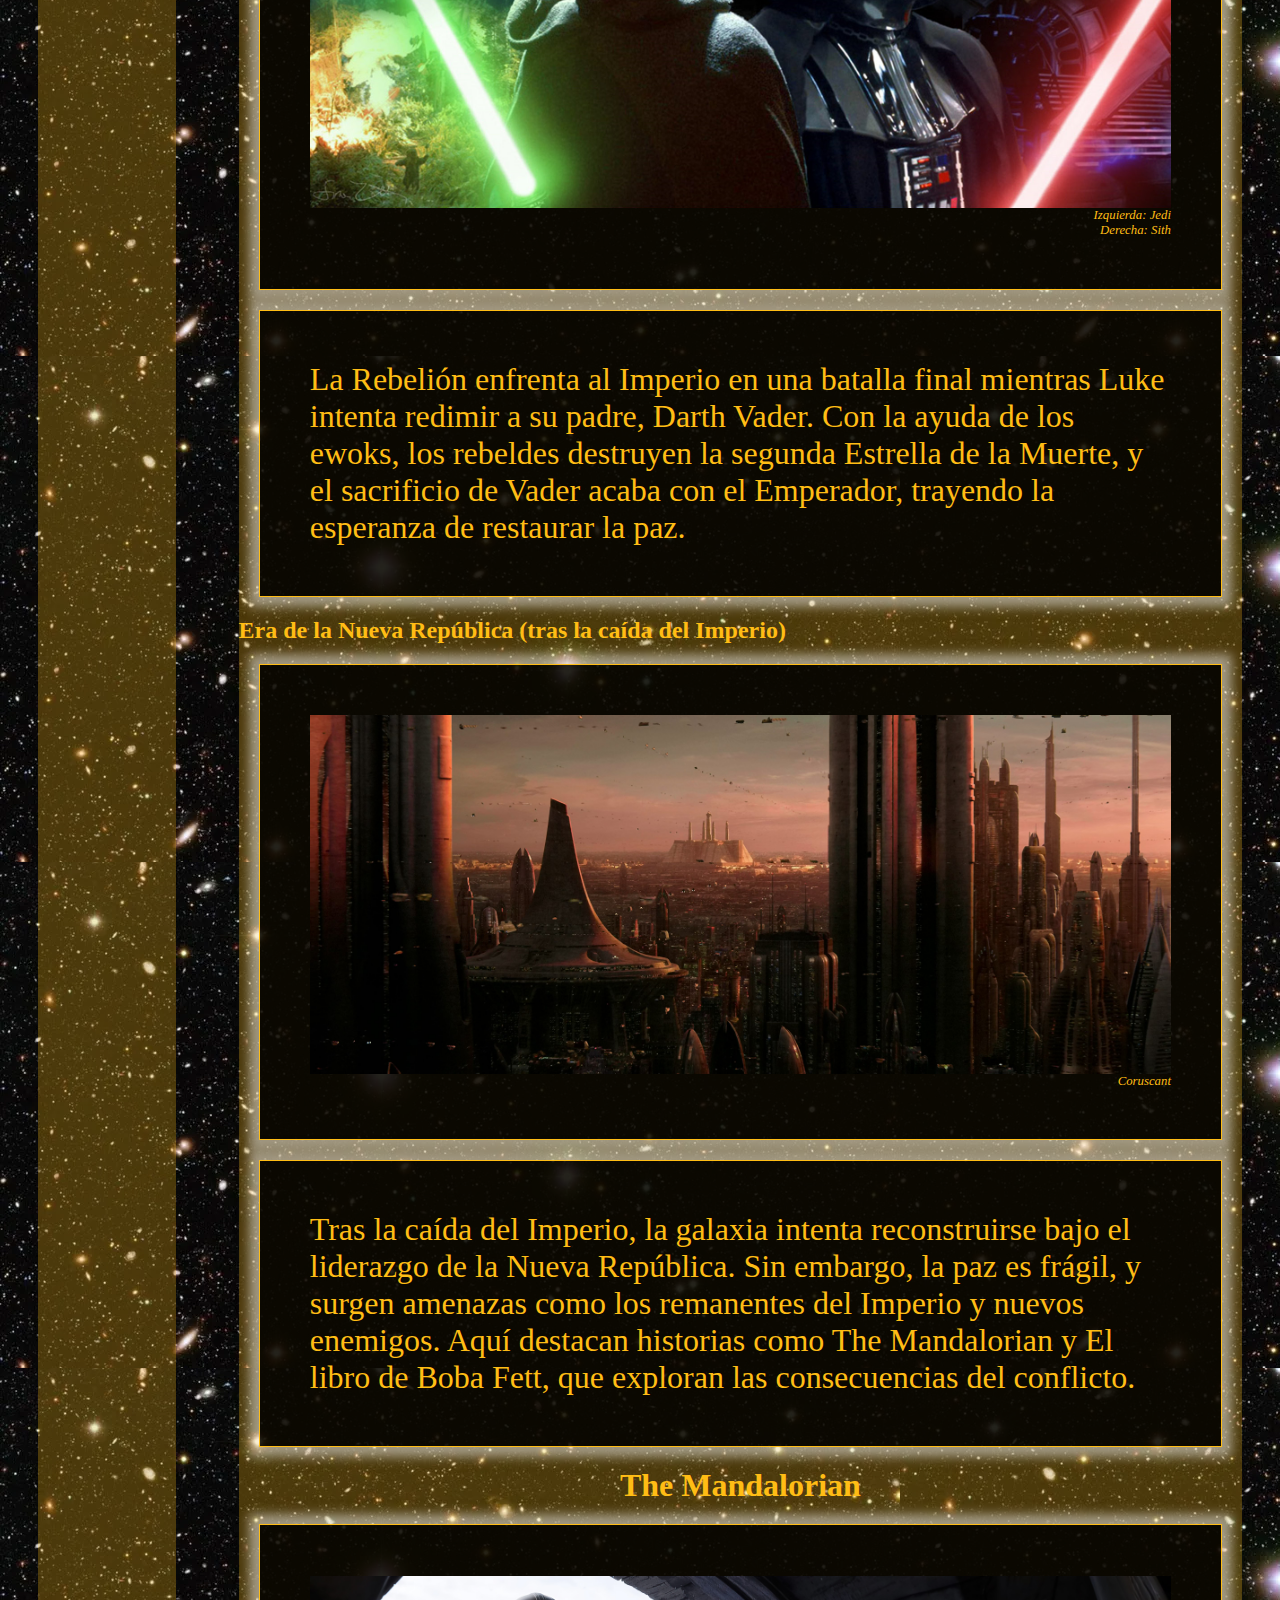
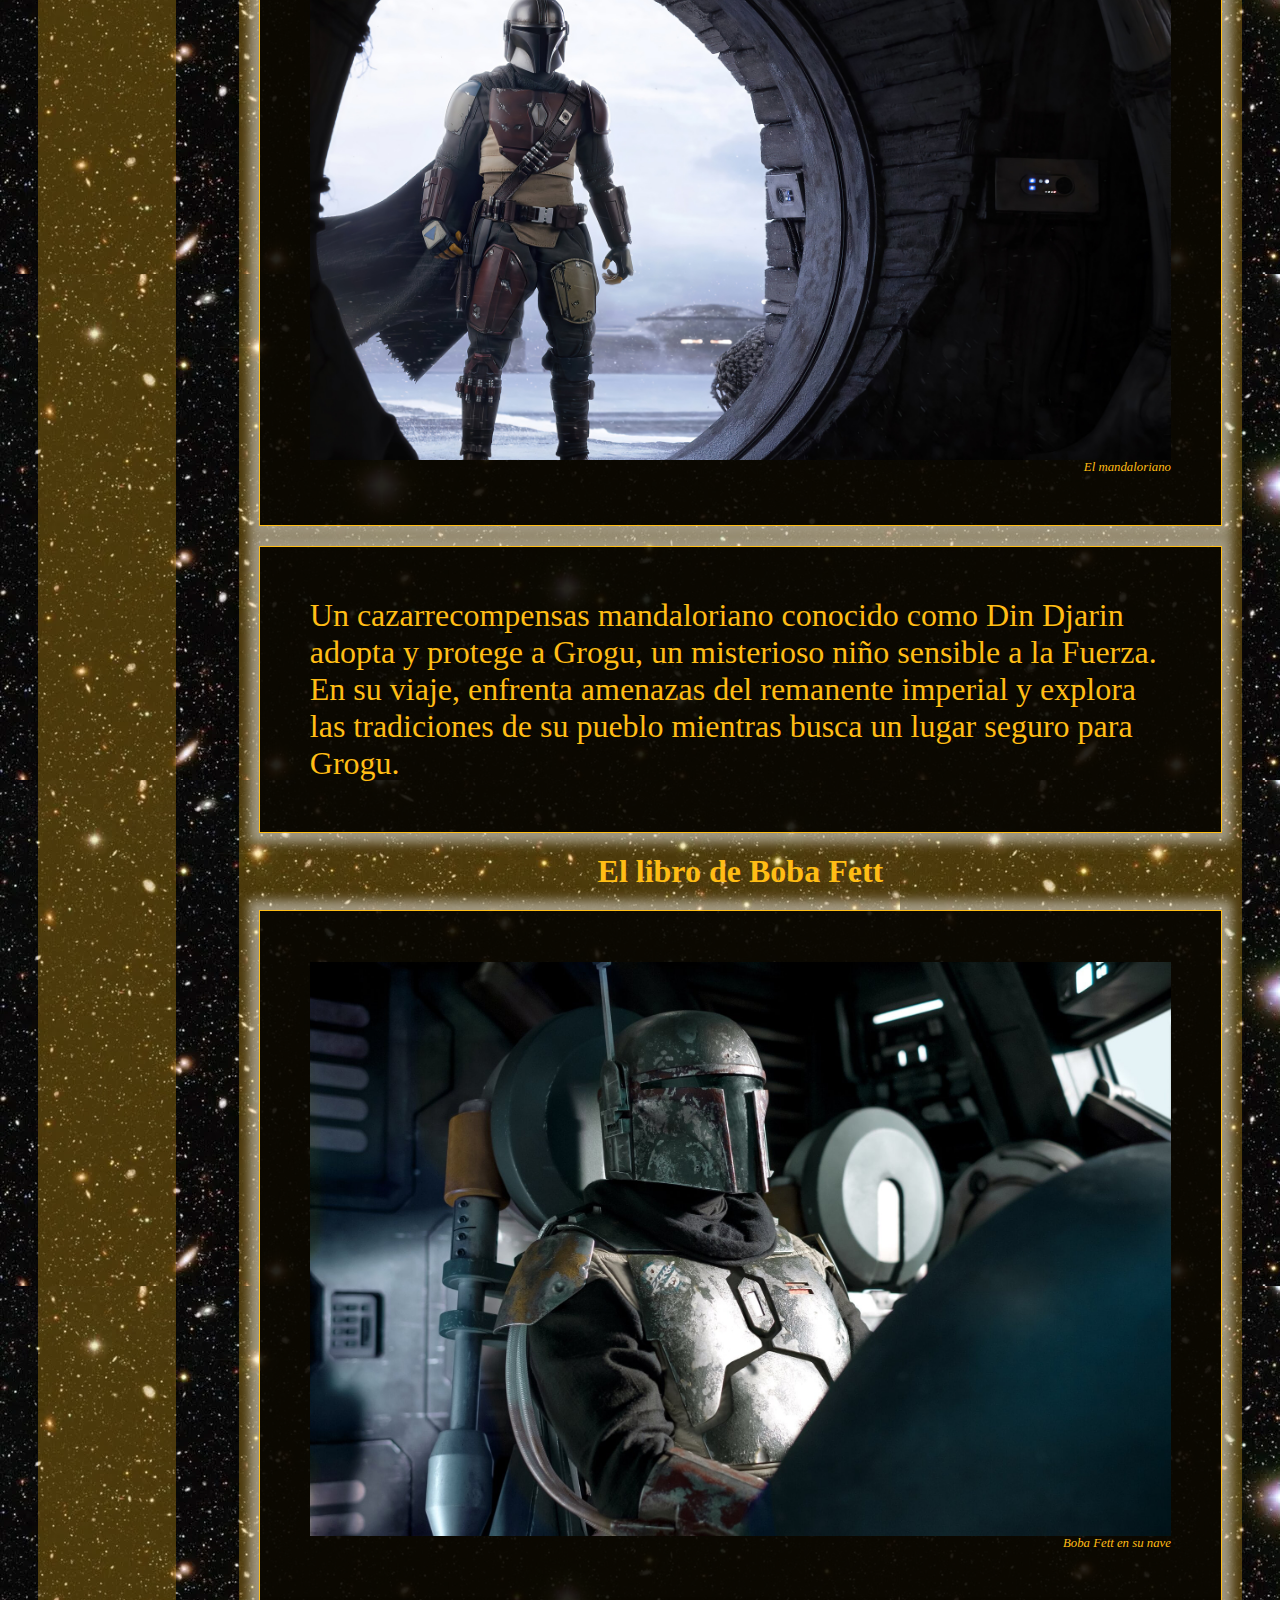
==== commit 522beee9: "Todo, solo falta alinear un poco el formulario" ====
--- a/contenido.html
+++ b/contenido.html
@@ -19,7 +19,8 @@
                 <h2 >Vamos a...</h2>
                 <ul>
     
-                    <li><h3><a href="#introduccion">La historia</a></h3></li>
+                    <li><h3><a href="./index.html#introduccion" target="_blank">La historia</a></h3></li>
+                    <li><h3><a href="./index.html#fuerza" target="_blank">La Fuerza</a></h3></li>
                     <li class="jedi"><h3><a href="#era-Primera">Era de la República (origen del Imperio)</a></h3>
                         <ul>
                             <li id="indice-uno"><p><a href="#titulo-Uno">1. Episodio I - La amenaza fantasma</a> </p></li>
@@ -68,6 +69,9 @@
                         </ul>
                     
                     </li>
+                    <li id="indice-wiki">
+                        <h3><a href="https://starwars.fandom.com/es/wiki/Star_Wars">MÁS INFORMACIÓN <br>EN WIKI</a></h3>
+                    </li>
                 </ul>
             </div>
             <div class="textos">
@@ -92,76 +96,76 @@
                     <p>Tras el colapso de la República, el Imperio Galáctico domina la galaxia con mano de hierro. Durante esta era, la resistencia comienza a surgir en secreto, marcando los primeros pasos de la Rebelión. Eventos clave incluyen las historias de personajes como Han Solo, Obi-Wan Kenobi y la construcción de la Estrella de la Muerte.</p>
 
                     <h3 id="titulo-Han"> Han Solo: Una historia de Star Wars</h3>
-                    <p><img src="./Imagenes/han_solo.png" alt="">IMAGEN</p>
+                    <p><img src="./Imagenes/han_solo.png" alt="">De izquierda a derecha: Qi'ra, Lando Calrissian, Han Solo y Chewbacca</p>
                     <p> Un joven Han Solo escapa de las calles del planeta Corellia para forjar su destino en una galaxia controlada por el Imperio. En su búsqueda por libertad y fortuna, se une a un grupo de contrabandistas y encuentra a su compañero leal, Chewbacca. Durante sus aventuras, Han obtiene el Halcón Milenario y se enfrenta a dilemas que moldearán al pícaro que liderará misiones clave contra el Imperio.</p>
                     
                     <h3 id="titulo-Obi">  Obi-Wan Kenobi</h3>
-                    <p><img src="./Imagenes/obi_wan.png" alt="">IMAGEN</p>
+                    <p><img src="./Imagenes/obi_wan.png" alt="">Obi-Wan Kenobi</p>
                     <p>Años después de los eventos de La venganza de los Sith, Obi-Wan vive en el exilio en Tatooine, vigilando a Luke Skywalker. Cuando Leia Organa es secuestrada, se ve obligado a salir de su escondite y enfrentarse a los inquisidores del Imperio, incluyendo a su antiguo aprendiz, Darth Vader, en una confrontación llena de arrepentimiento y redención.</p>
                     
                     <h3 id="titulo-Andor">  Andor</h3>
-                    <p><img src="./Imagenes/andor.jpg" alt="">IMAGEN</p>
+                    <p><img src="./Imagenes/andor.jpg" alt="">Cassian Andor</p>
                     <p>Cassian Andor, un ladrón convertido en espía rebelde, se encuentra en el centro del inicio de la Alianza Rebelde. Sus actos de resistencia comienzan pequeños, pero su valentía inspira a otros a luchar contra la opresión del Imperio, estableciendo las bases de la Rebelión.</p>
                     
                     <h3 id="titulo-Rogue">Rogue One: Una historia de Star Wars</h3>
-                    <p><img src="./Imagenes/rogue_one.png" alt="">IMAGEN</p>
+                    <p><img src="./Imagenes/rogue_one.png" alt="">De izquierda a derecha: Cassian Andor, Bodhi Rook, Saw Gerrera, Baze Malbus,Jyn Erso,Chirrut Îmwe, Orson Krennic y K-2SO </p>
                     <p>En una última misión desesperada, un grupo de rebeldes liderado por Jyn Erso roba los planos de la Estrella de la Muerte, el arma más poderosa del Imperio. Su sacrificio asegura que la Alianza Rebelde tenga una oportunidad de destruir la máquina de guerra imperial.</p>
                     
                 </div>
             
                 <div class="era-Tercera">
                     <h2 id="era-Tercera" class="titulos">Era de la Rebelión (conflictos entre la Alianza Rebelde y el Imperio)</h2>
-                    <p><img src="./Imagenes/rebelion_2.png" alt="">IMAGEN</p>
+                    <p><img src="./Imagenes/rebelion_2.png" alt="">Luke Skywalker se enfrenta al Emperador Palpatine mientras la Rebelión lucha contra el Imperio.</p>
                     <p>Es el período central de Star Wars, donde la Alianza Rebelde desafía al Imperio en su lucha por la libertad. Esta era abarca las historias de Luke Skywalker, Leia Organa y Han Solo, incluyendo la destrucción de la Estrella de la Muerte, la redención de Darth Vader y la caída del Emperador Palpatine en la Batalla de Endor.</p>
 
                     <h3 id="titulo-Cuatro">Episodio IV - Una nueva esperanza</h3>
-                    <p><img src="./Imagenes/nueva_esperanza.png" alt="">IMAGEN</p>
+                    <p><img src="./Imagenes/nueva_esperanza.png" alt="">Izquierda imperio, derecha rebelion</p>
                     <p>Luke Skywalker, un joven granjero de Tatooine, se une a la Rebelión después de descubrir un mensaje de la princesa Leia pidiendo ayuda. Guiado por Obi-Wan Kenobi y acompañado por Han Solo, Leia y Chewbacca, Luke lidera un ataque contra la Estrella de la Muerte y destruye el arma, convirtiéndose en un héroe de la Rebelión.</p>
                     
                     <h3 id="titulo-Cinco">Episodio V - El Imperio contraataca</h3>
-                    <p><img src="./Imagenes/contrata_bunea.png" alt="">IMAGEN</p>
+                    <p><img src="./Imagenes/contrata_bunea.png" alt="">Un luke</p>
                     <p>El Imperio lanza una ofensiva brutal contra los rebeldes, forzándolos a huir. Luke busca entrenamiento Jedi con el maestro Yoda, mientras Han y Leia enfrentan peligros en Bespin, donde Darth Vader captura a Han Solo. En una confrontación decisiva, Vader revela ser el padre de Luke.</p>
                     
                     <h3 id="titulo-Seis"> Episodio VI - El retorno del Jedi</h3>
-                    <p><img src="./Imagenes/retorno.jpg" alt="">IMAGEN</p>
+                    <p><img src="./Imagenes/retorno.jpg" alt="">Izquierda: Jedi <br>Derecha: Sith</p>
                     <p>La Rebelión enfrenta al Imperio en una batalla final mientras Luke intenta redimir a su padre, Darth Vader. Con la ayuda de los ewoks, los rebeldes destruyen la segunda Estrella de la Muerte, y el sacrificio de Vader acaba con el Emperador, trayendo la esperanza de restaurar la paz.</p>
                     
                 </div>
 
                 <div class="era-Cuarta">
                     <h2 id="era-Cuarta" class="titulos">Era de la Nueva República (tras la caída del Imperio)</h2>
-                    <p><img src="./Imagenes/era_republica_coruscant_2.jpg" alt="">IMAGEN</p>
+                    <p><img src="./Imagenes/era_republica_coruscant_2.jpg" alt="">Coruscant</p>
                     <p>Tras la caída del Imperio, la galaxia intenta reconstruirse bajo el liderazgo de la Nueva República. Sin embargo, la paz es frágil, y surgen amenazas como los remanentes del Imperio y nuevos enemigos. Aquí destacan historias como The Mandalorian y El libro de Boba Fett, que exploran las consecuencias del conflicto.</p>
 
                     <h3 id="titulo-Mandalorian">The Mandalorian</h3>
-                    <p><img src="./Imagenes/mandalorian.jpg" alt="">IMAGEN</p>
+                    <p><img src="./Imagenes/mandalorian.jpg" alt="">El mandaloriano</p>
                     <p>Un cazarrecompensas mandaloriano conocido como Din Djarin adopta y protege a Grogu, un misterioso niño sensible a la Fuerza. En su viaje, enfrenta amenazas del remanente imperial y explora las tradiciones de su pueblo mientras busca un lugar seguro para Grogu.</p>
                     
                     <h3 id="titulo-Boba">El libro de Boba Fett</h3>
-                    <p><img src="./Imagenes/boba.png" alt="">IMAGEN</p>
+                    <p><img src="./Imagenes/boba.png" alt="">Boba Fett en su nave</p>
                     <p>Boba Fett, el icónico cazarrecompensas, toma el control del antiguo territorio de Jabba el Hutt en Tatooine, buscando establecerse como un líder justo en medio del caos de la galaxia post-imperial. </p>
                     
                     <h3 id="titulo-Ahsoka">Ahsoka</h3>
-                    <p><img src="./Imagenes/ahsoka.png" alt="">IMAGEN</p>
+                    <p><img src="./Imagenes/ahsoka.png" alt="">Ahsoka utilizando la fuerza</p>
                     <p>Ahsoka Tano, una Jedi caída en desgracia, busca respuestas sobre la creciente amenaza de Thrawn, un gran almirante imperial que podría cambiar el equilibrio de la galaxia. En su viaje, enfrenta sus propios fantasmas del pasado y el legado Jedi.</p>
 
                 </div>
 
                 <div class="era-Quinta">
                     <h2 id="era-Quinta" class="titulos">Era de la Resistencia (surgimiento de la Primera Orden)</h2>
-                    <p><img src="./Imagenes/era_Resistencia.png" alt="">IMAGEN</p>
+                    <p><img src="./Imagenes/era_Resistencia.png" alt="">Kylo Ren, Luke Skywalker y Rey</p>
                     <p>Esta era muestra el surgimiento de la Primera Orden, una organización nacida de las cenizas del Imperio, y la resistencia que lucha contra ella. Es el escenario de la trilogía secuela (El despertar de la Fuerza, Los últimos Jedi y El ascenso de Skywalker), que culmina con el enfrentamiento final entre Rey, Kylo Ren y el regreso del Emperador.</p>
 
                     <h3 id="titulo-Siete">Episodio VII - El despertar de la Fuerza</h3>
-                    <p><img src="./Imagenes/despertar.jpg" alt="">IMAGEN</p>
+                    <p><img src="./Imagenes/despertar.jpg" alt="">Rey y Bb-8</p>
                     <p>La galaxia enfrenta una nueva amenaza con la Primera Orden. Rey, una chatarrera con un pasado misterioso, se une a la Resistencia liderada por Leia Organa. Con la ayuda de Han Solo, busca al legendario Luke Skywalker mientras el villano Kylo Ren muestra su poder oscuro.</p>
                     
                     <h3 id="titulo-Ocho">Episodio VIII - Los últimos Jedi</h3>
-                    <p><img src="./Imagenes/ultimos_jedi.png" alt="">IMAGEN</p>
+                    <p><img src="./Imagenes/ultimos_jedi.png" alt="">Luke Skywalker y Kylo Ren y abajo Rey</p>
                     <p>Rey entrena con Luke, quien duda de los Jedi tras sus fracasos. La Resistencia lucha por sobrevivir frente a la Primera Orden. En una batalla épica, Kylo Ren y Rey cruzan caminos, mostrando la complejidad de la lucha entre la luz y la oscuridad.</p>
                     
                     <h3 id="titulo-Nueve">Episodio IX - El ascenso de Skywalker</h3>
-                    <p><img src="./Imagenes/ascenso.png" alt="">IMAGEN</p>
+                    <p><img src="./Imagenes/ascenso.png" alt="">Lucha de Kylo Ren contra Rey</p>
                     <p>La galaxia descubre que Palpatine sigue vivo y controla la Primera Orden desde las sombras. Rey, con la ayuda de la Resistencia, confronta su destino como heredera de los Skywalker y enfrenta a Palpatine en una batalla que decide el futuro de la galaxia, restaurando la esperanza y la paz.</p>
                     
                     
@@ -170,11 +174,10 @@
             </div>
         </div>
         <footer>
-            <div id="final">
-                <p>SOBRE NOSOTROS</p>
+            
+                <p>IES ALBARREGAS</p>
+                <p><a href="./formulario.html"  target="_blank">CUÉNTANOS</a></p>
                 <p>PROYECTO 2024</p>
-                <p><a href="">CONTÁCTANOS</a></p>
-            </div>
         </footer>
     </body>
 </html>--- a/style-contenido.css
+++ b/style-contenido.css
@@ -28,6 +28,7 @@
     /*FUENTES*/
     --fuente-titulos: 'Star Jhol';
 
+
 }
 body{
     background-image: url('./Fondos/fondo_estrellado.png');
@@ -38,29 +39,29 @@
     height: 180px;
 }
 header h1{
+
     color:var(--color-titulos);
     text-align: center;
     font-family:var(--fuente-titulos);
     font-size: 600%;
-    background-color: var(--color-fondos);
+    background-color: rgba(0, 0, 0, 0.351);
     width:45%;
     margin: 0 auto;
+
 }
 
 .dividir-indice{ 
     display:flex;
-    gap:2%;
+    gap:3%;
     color: var(--color-titulos);
 }
 .indice{
     font-size: 80%;
     width:20%;
     background-color: var(--color-fondos);
-    padding: 1%;
-}
-.indice:has(jedi , sith){
-
-}
+    margin: 2%;
+}
+
 .indice :any-link{
     color:inherit;
     transition: 1.5s;
@@ -199,7 +200,7 @@
     background-repeat: no-repeat;
     background-position: right;
     
-    background-image: url(./Fondos/logo_jedi.png);
+    background-image: url(./Fondos/logo_jedi_blanco.png);
     transform: scale(1.1)
 }
 #indice-sith:hover{
@@ -208,20 +209,30 @@
     background-repeat: no-repeat;
     background-position: right;
     
-    background-image: url(./Fondos/logo_sith.png);
+    background-image: url(./Fondos/logo_sith_blanco.png);
+    transform: scale(1.1)
+}
+#indice-wiki:hover{
+    transition: 1.5s;
+    background-size: contain;
+    background-repeat: no-repeat;
+    background-position: right;
+    background-image: url(./Imagenes/wiki.png);
     transform: scale(1.1)
 }
 
 .textos{
     background-color: var(--color-fondos);
     max-width: 80%;
-
+    margin-right: 2%;
 } 
 
-.texto h3{
+.textos h3{
+
     text-align: center;
     width: 100%;
     margin: 0 auto;
+    font-size: 200%;
 }
 .textos p{
     display: flex ;
@@ -231,15 +242,32 @@
     font-size: 200%;
     padding: 5%;
     box-shadow:0px 0px 10px 10px rgba(245, 245, 245, 0.5) ; 
-}
-.p-imagen{
-   font-size: 10px; 
+    margin: 20px
+}
+.textos p:has(img){
+   font-size: 80%; 
+   text-align: right;
+   font-style: italic;
 }
 footer{
-    background-color: antiquewhite;
-    display: inline-flex;
-    justify-content: center;
-    gap: 20%;
+    background-color: rgba(236, 212, 133, 0.349);
+    display: flex;
+    justify-content: space-evenly;
     width: 100%;
-    height: 180px;
-}
+    height: 80px;
+    align-items: center;
+    
+
+}
+footer a{
+    text-decoration: none;
+    color: inherit;
+    border: 2px solid;
+    padding: 5%;
+    transition: 2s;
+    font-size: 150%;
+    
+}
+footer a:hover{
+    background-color: var(--fondo-textos);
+}
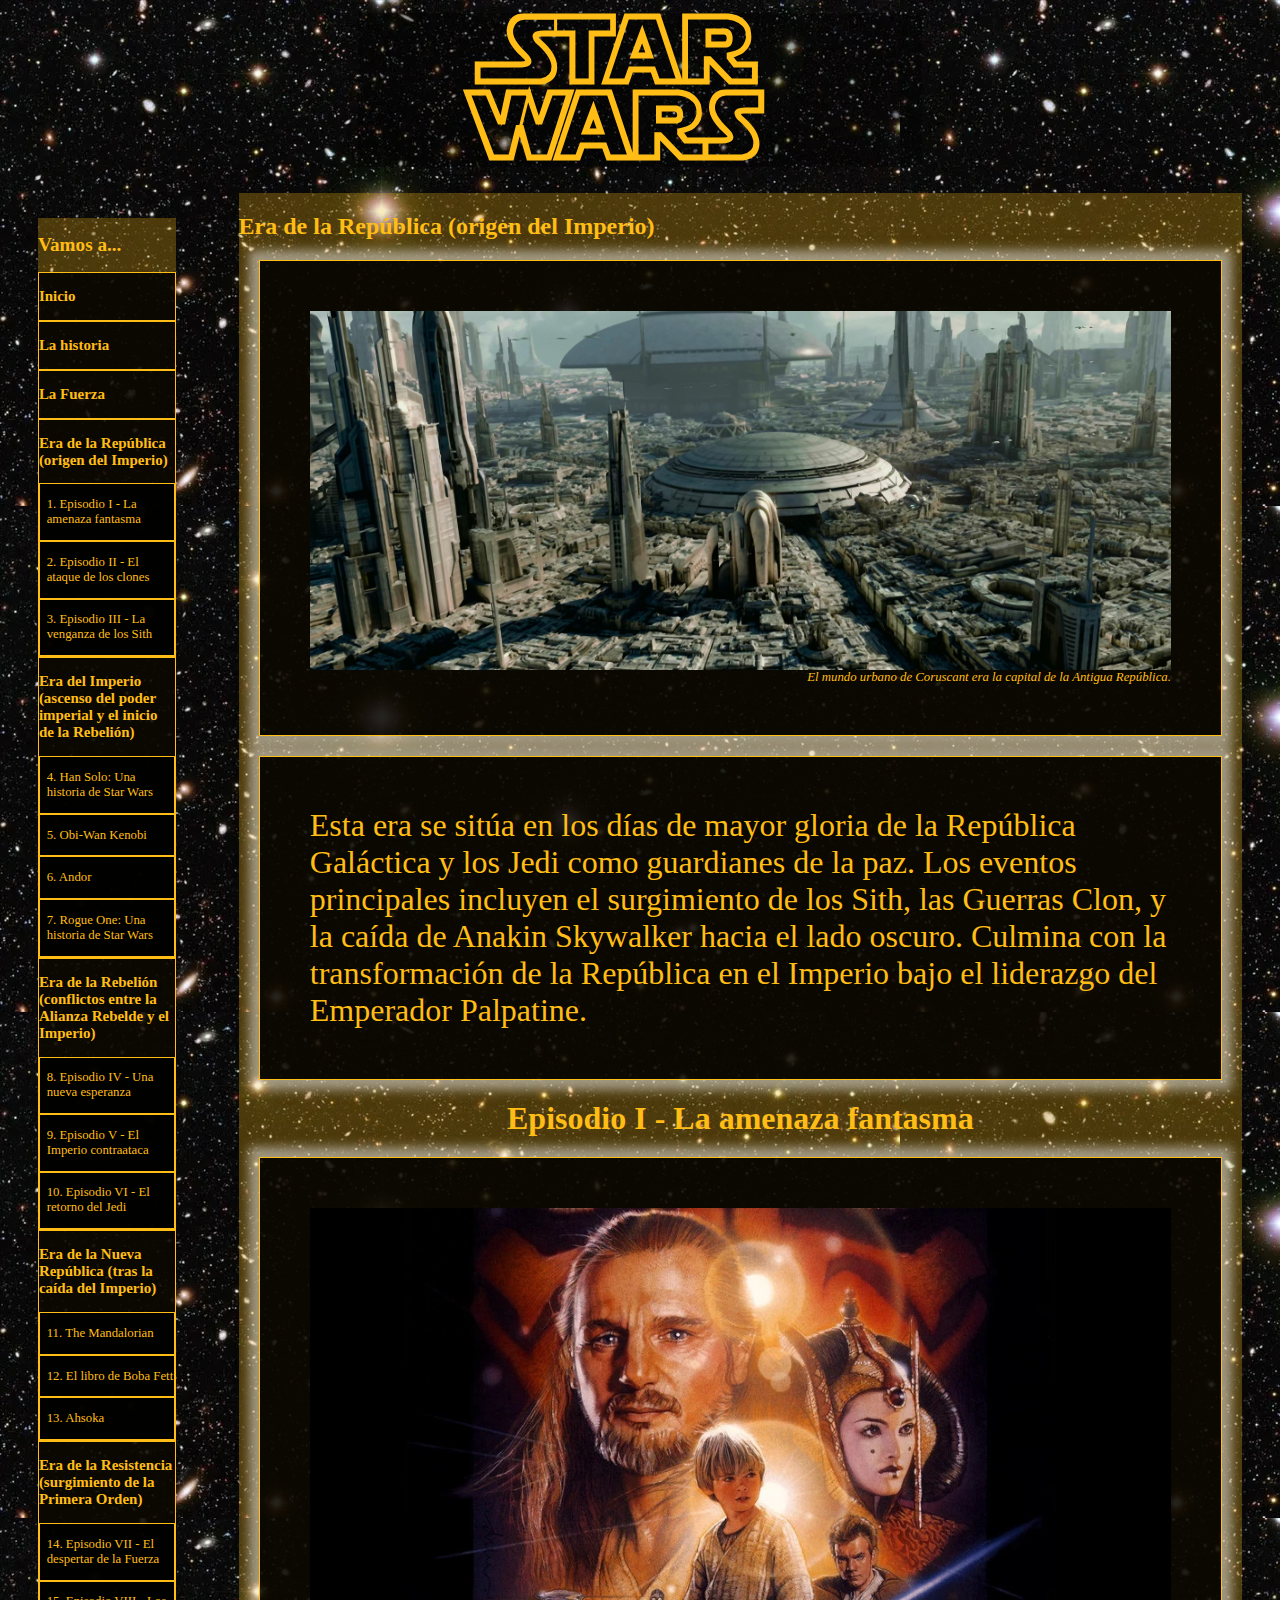
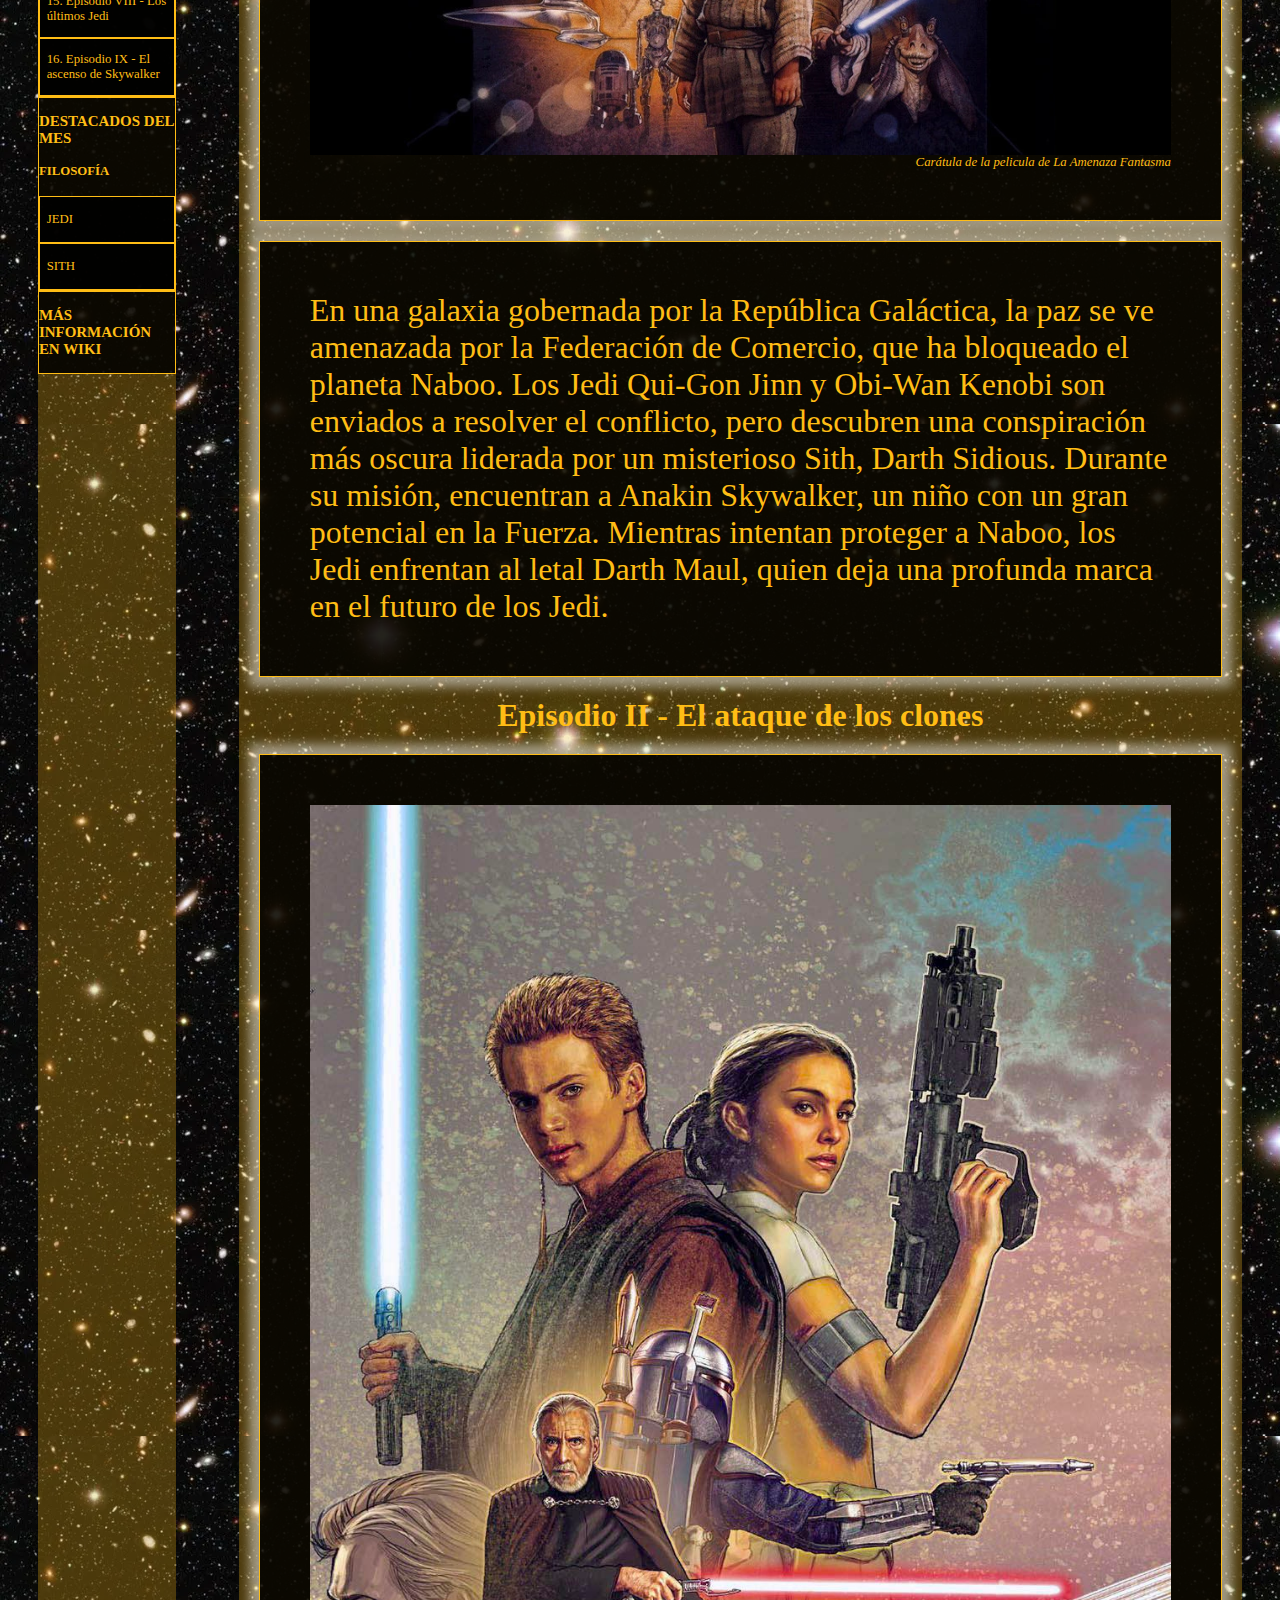
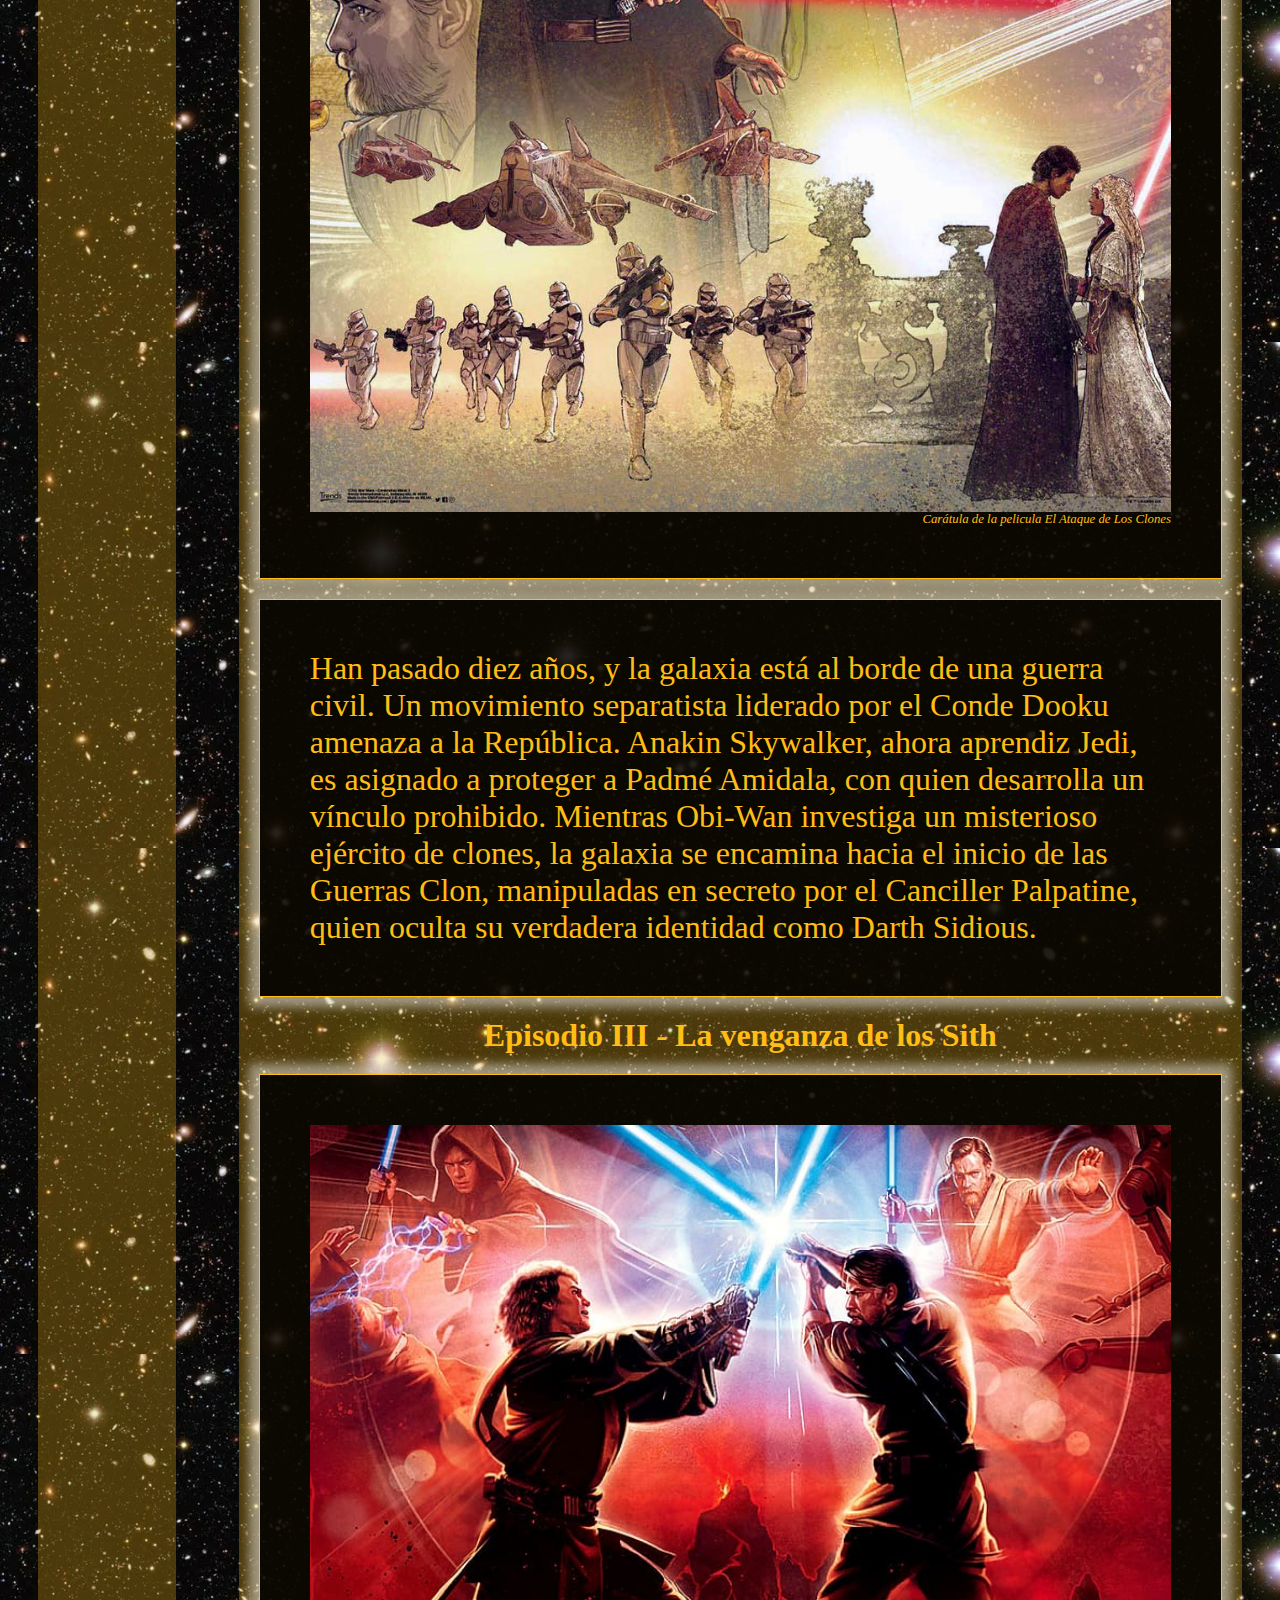
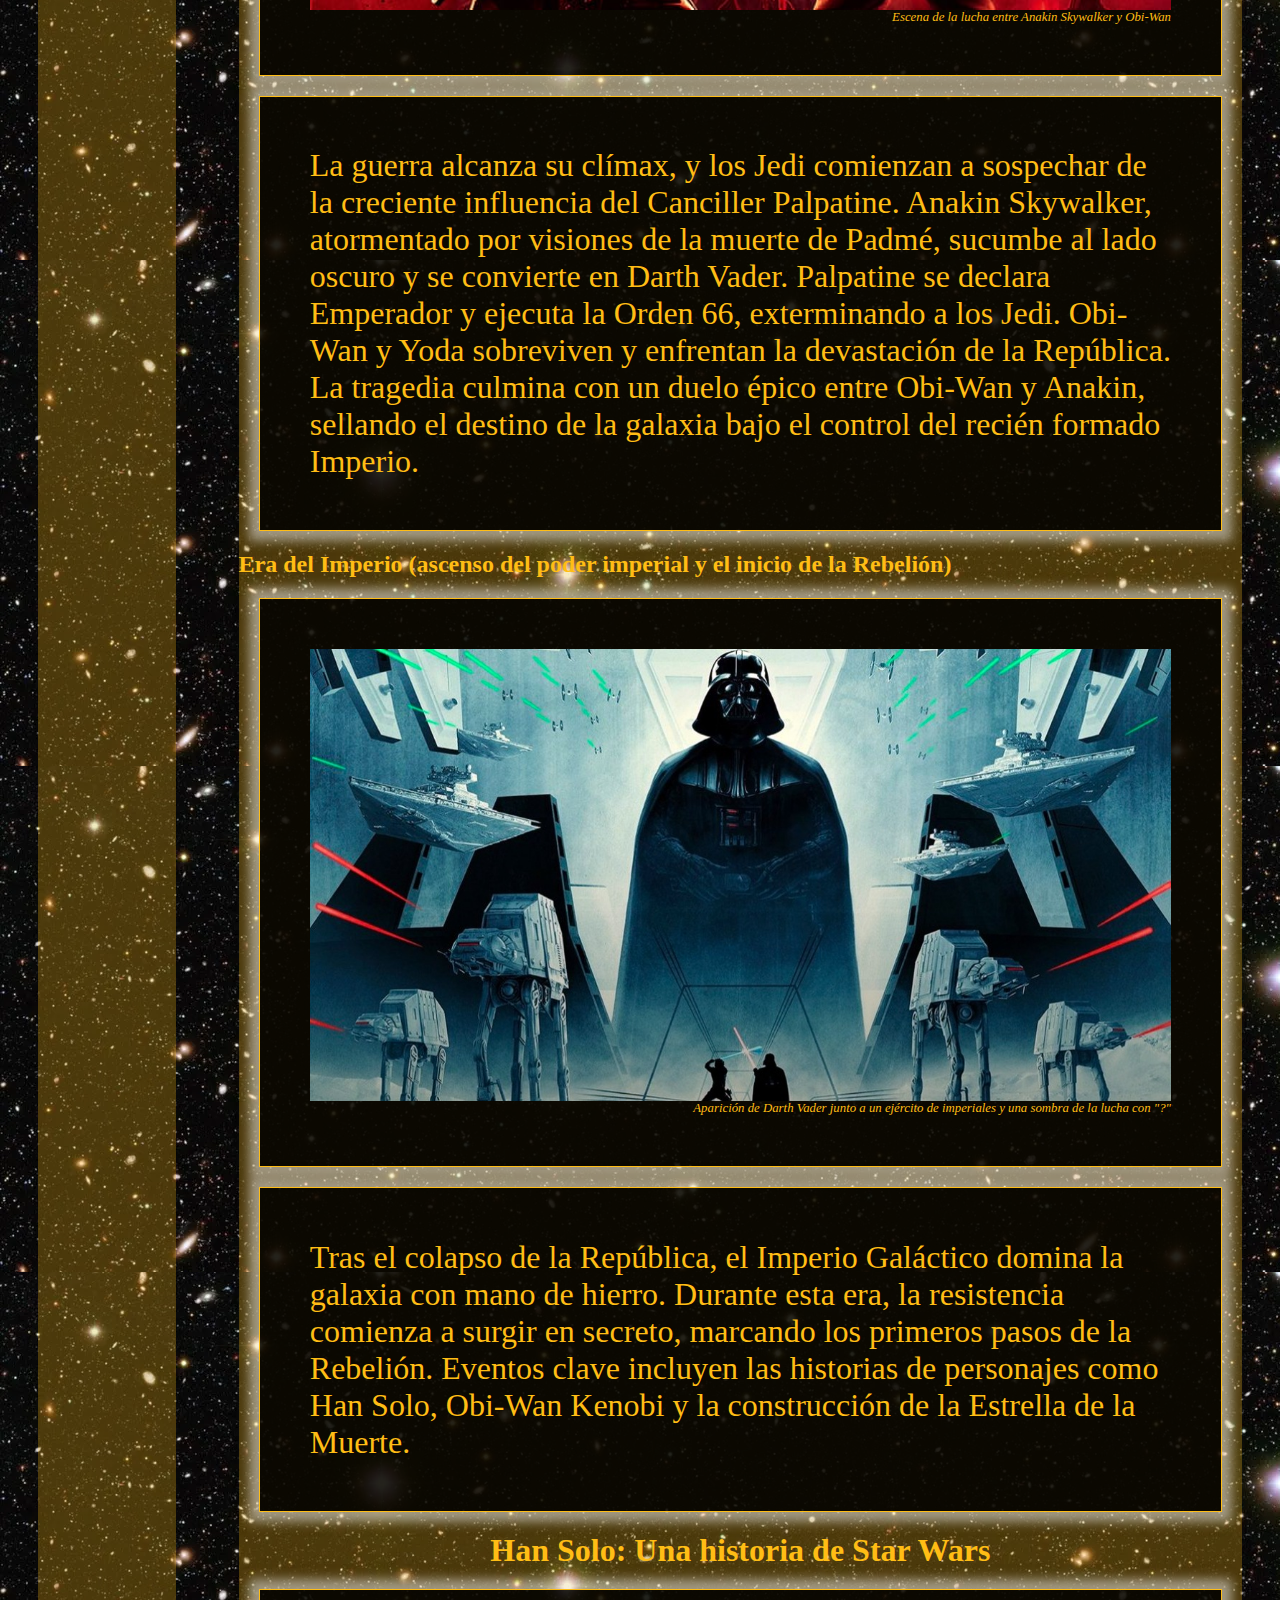
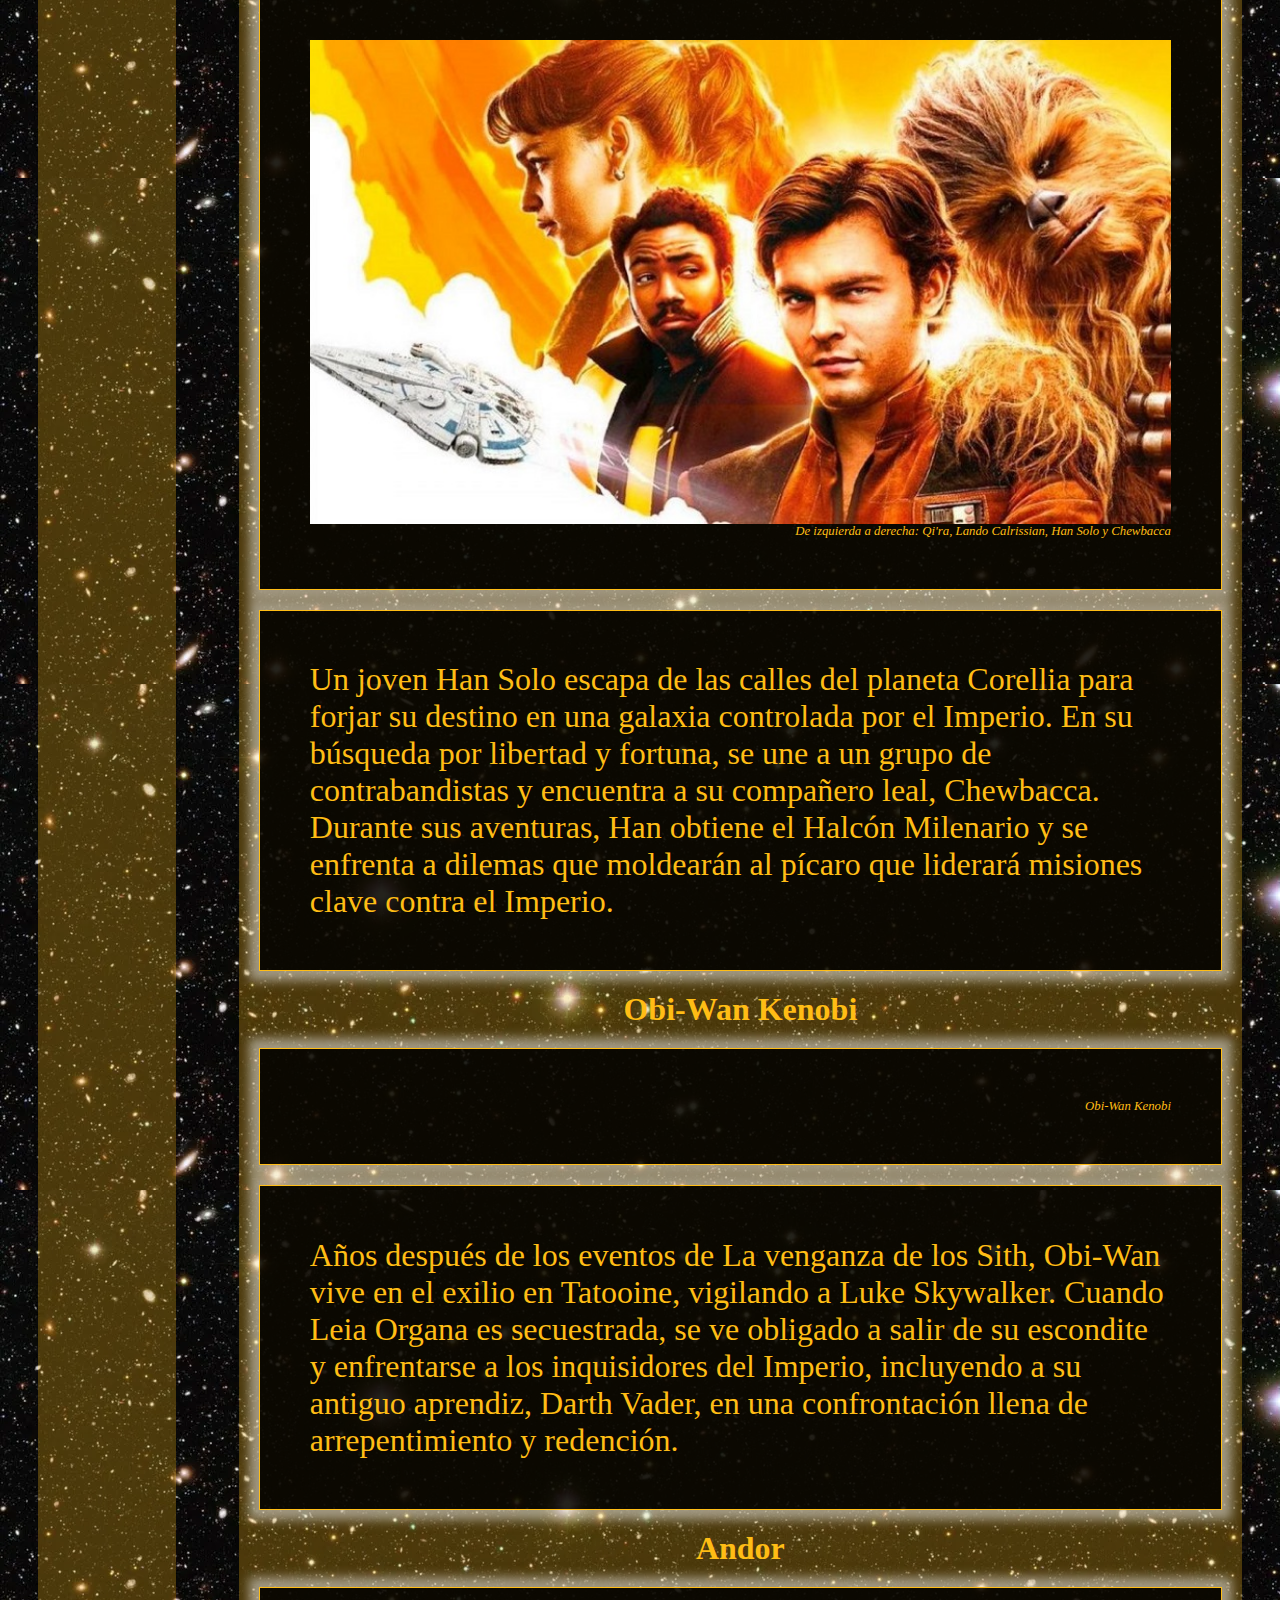
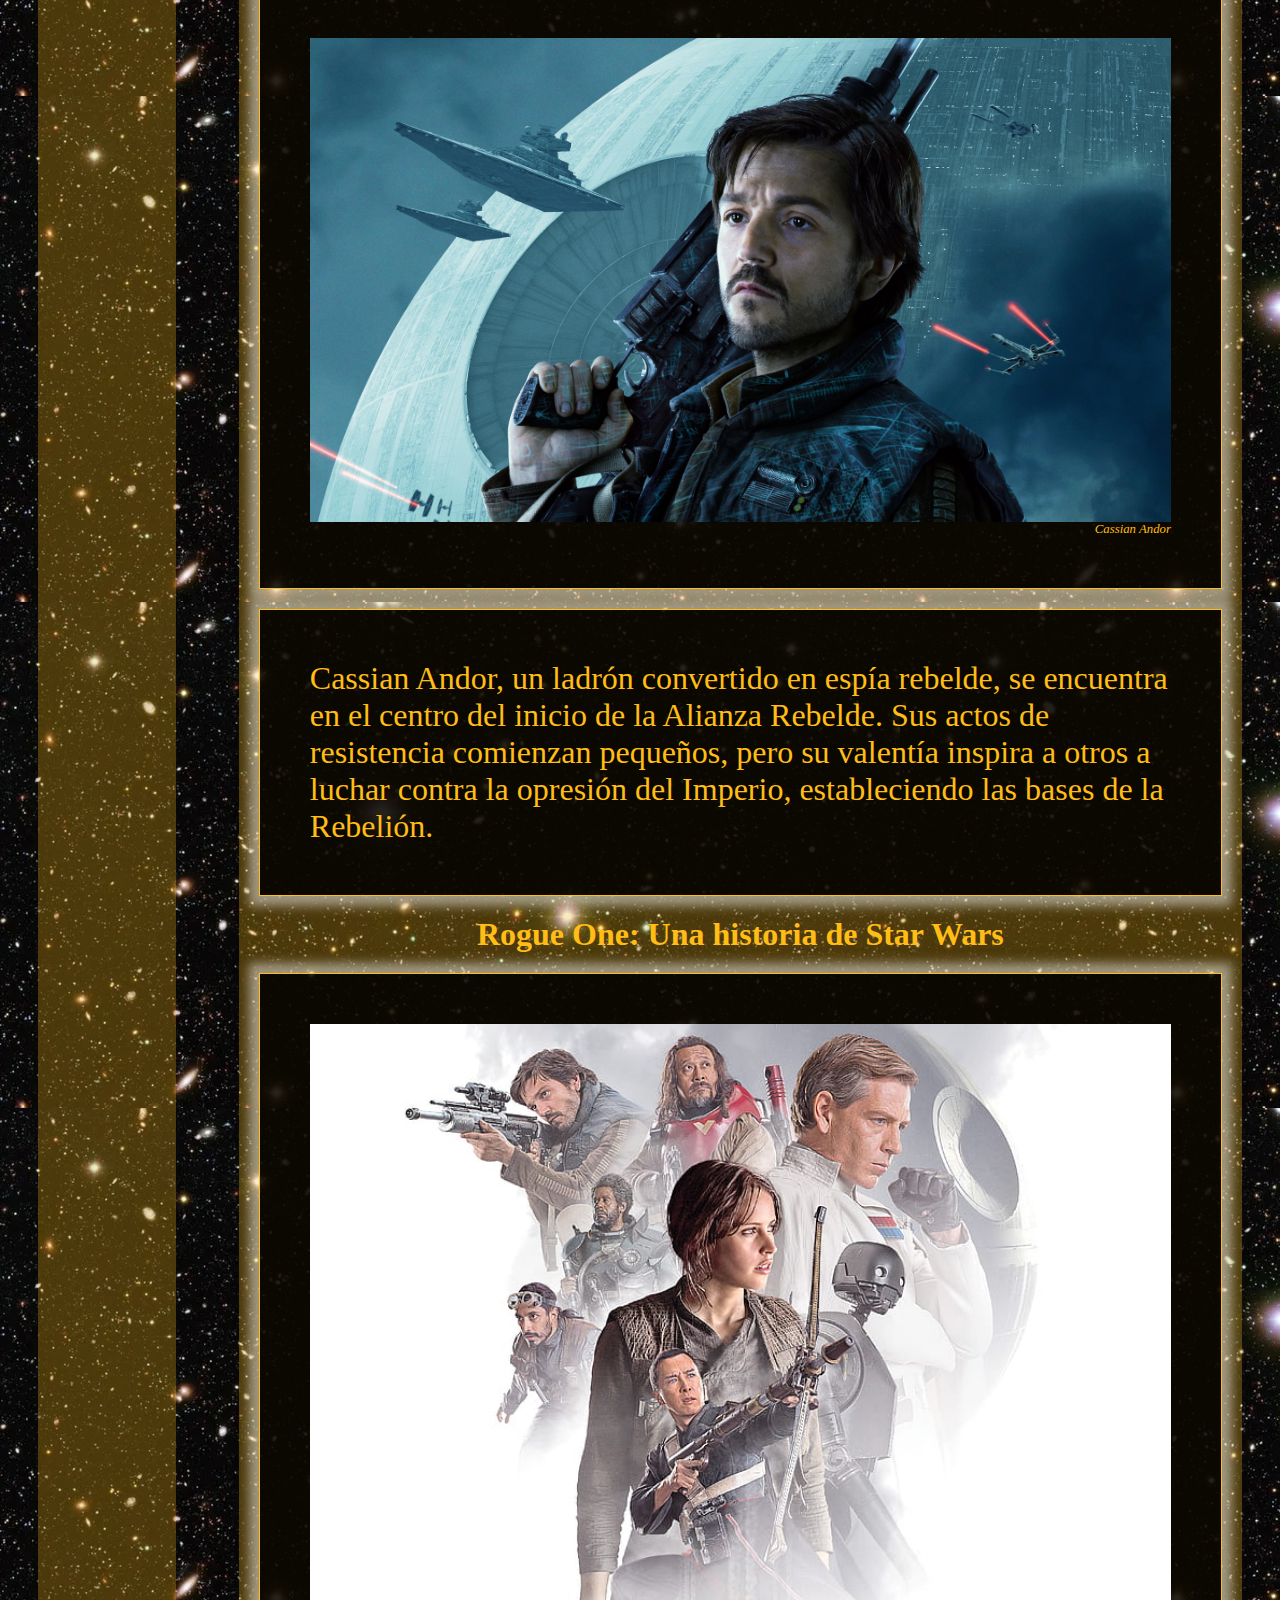
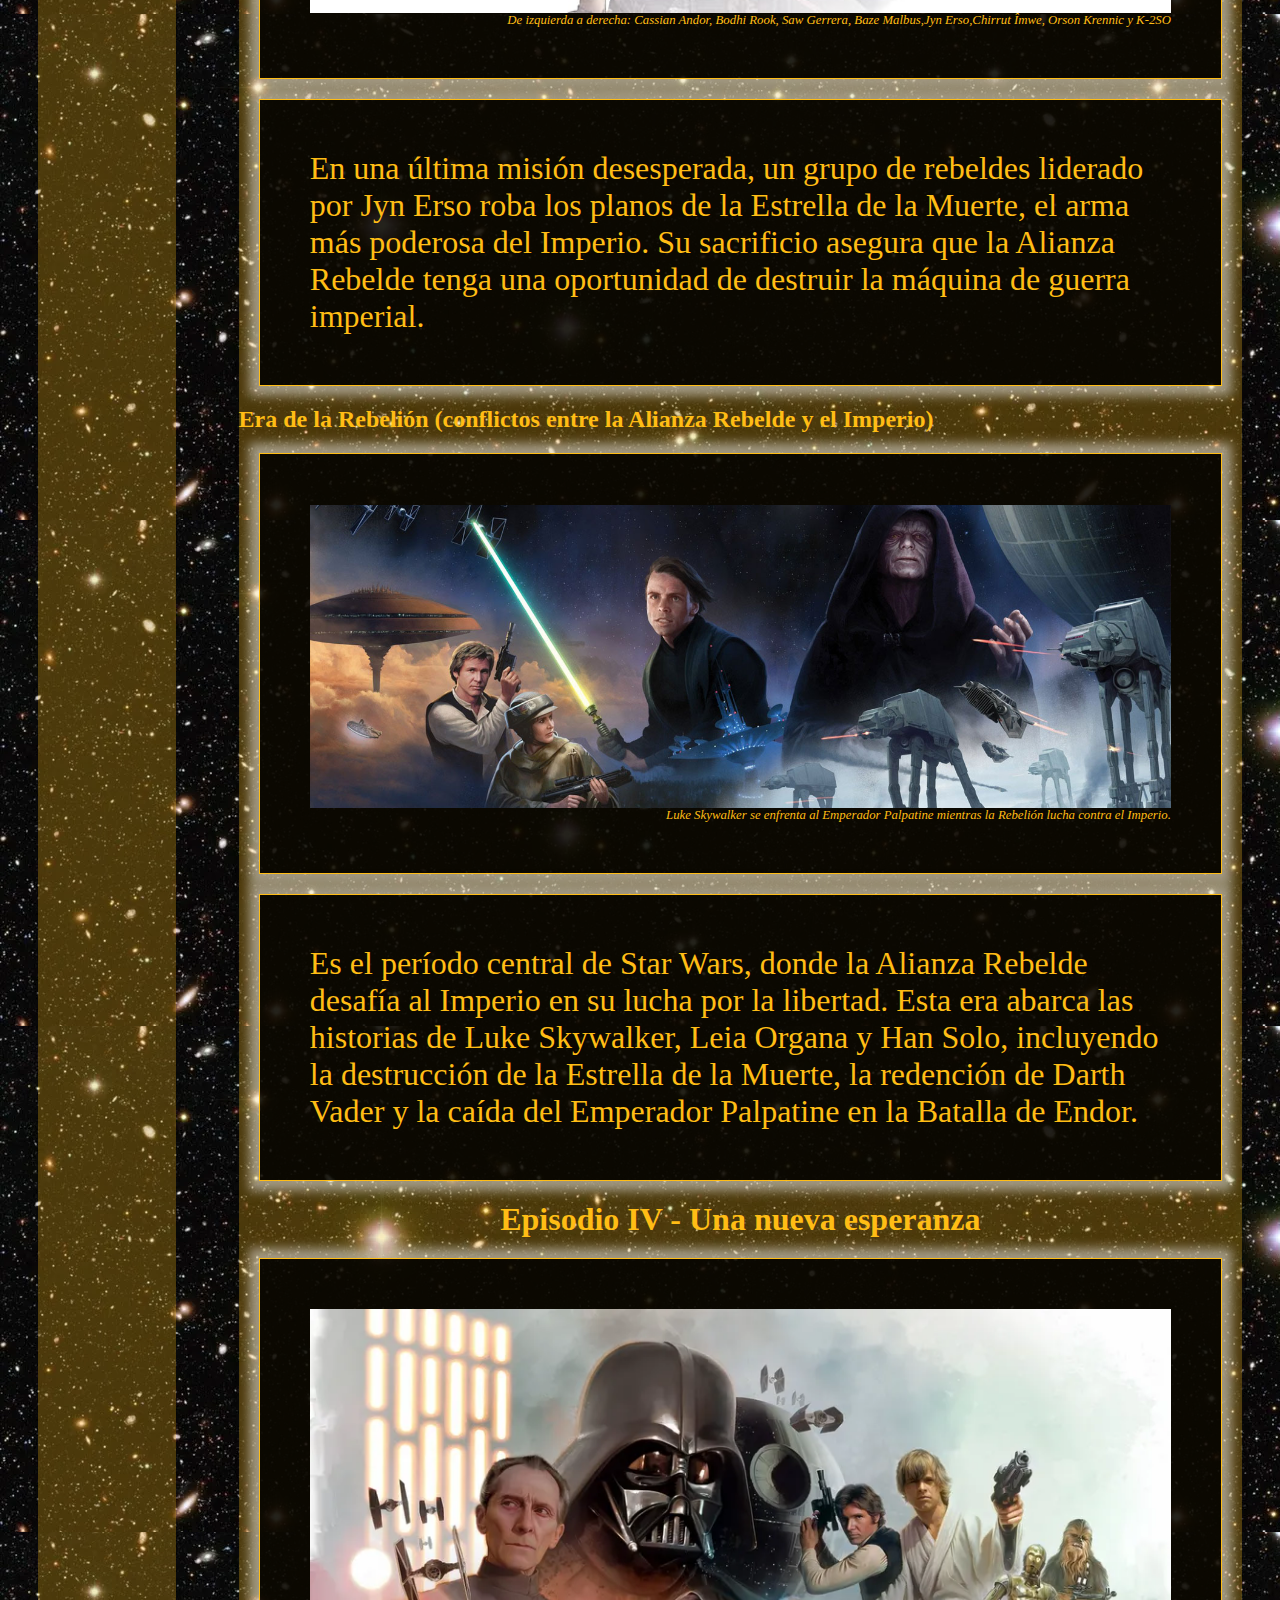
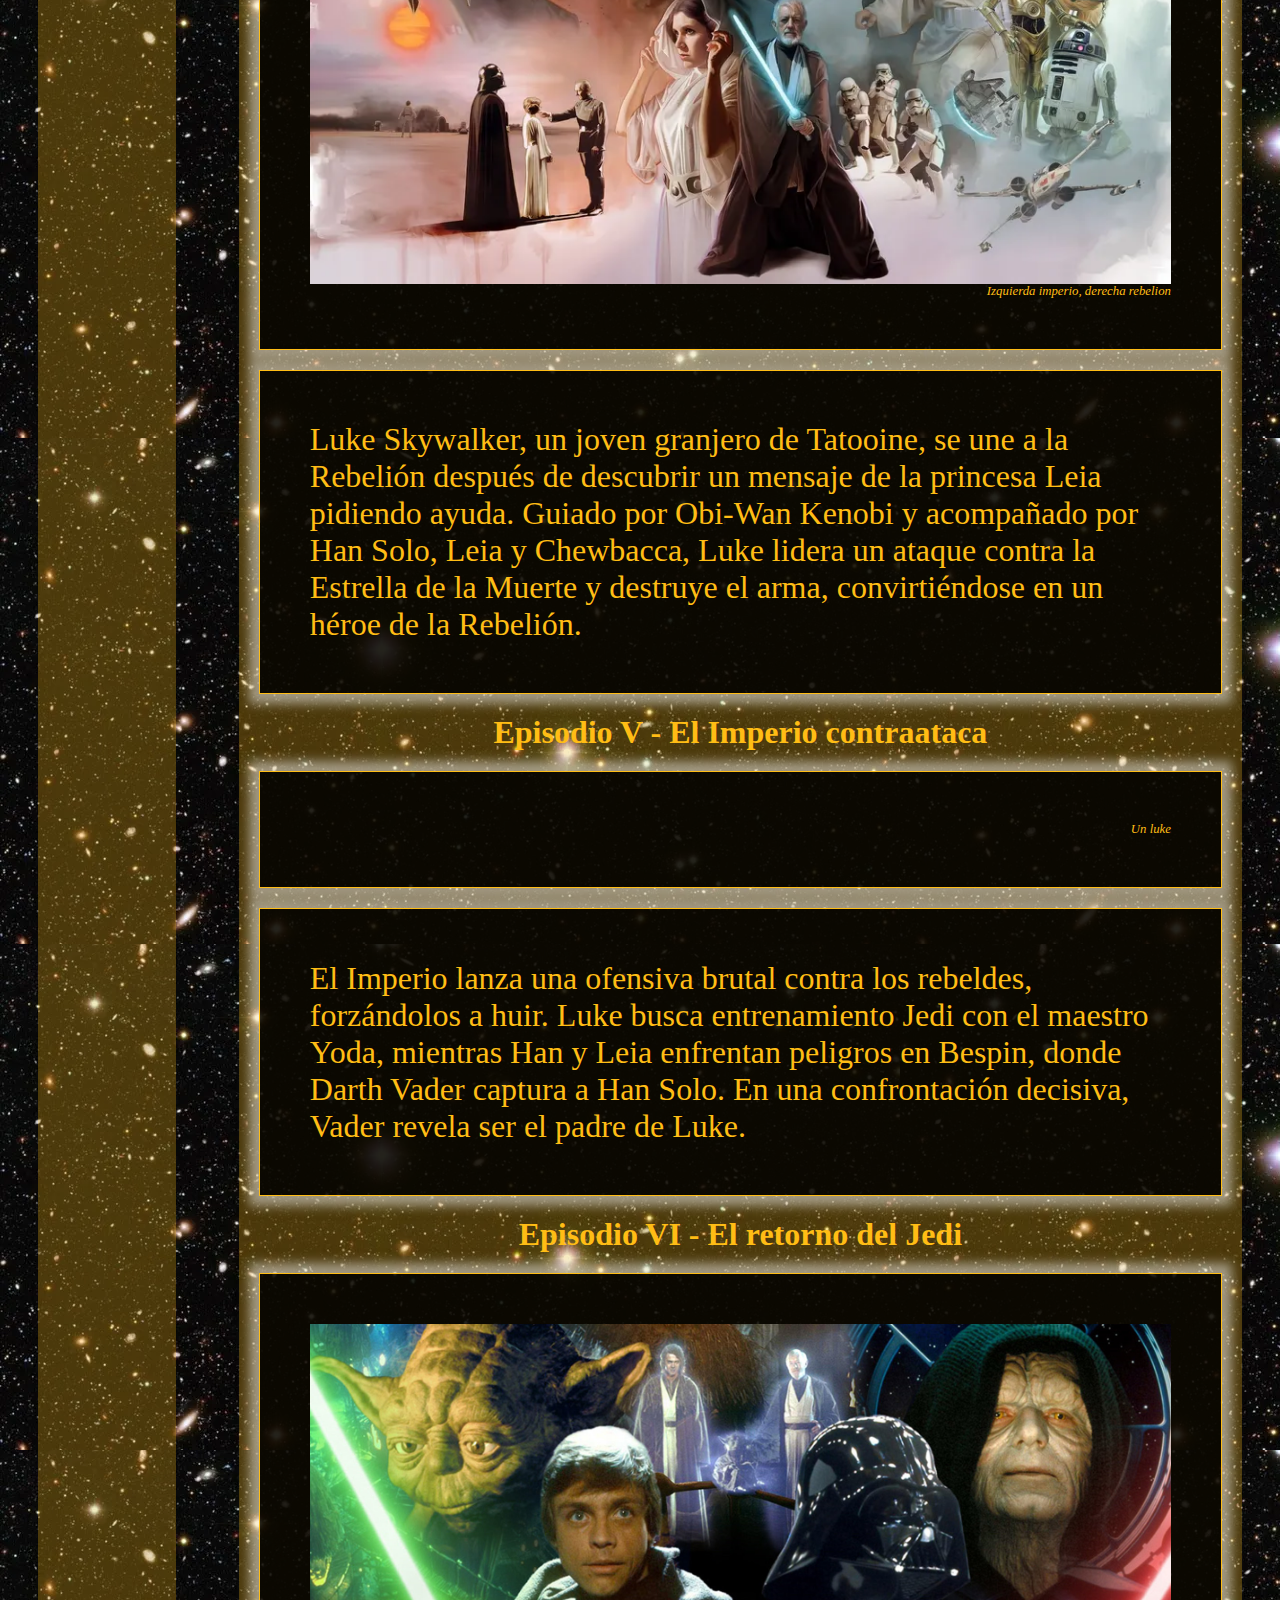
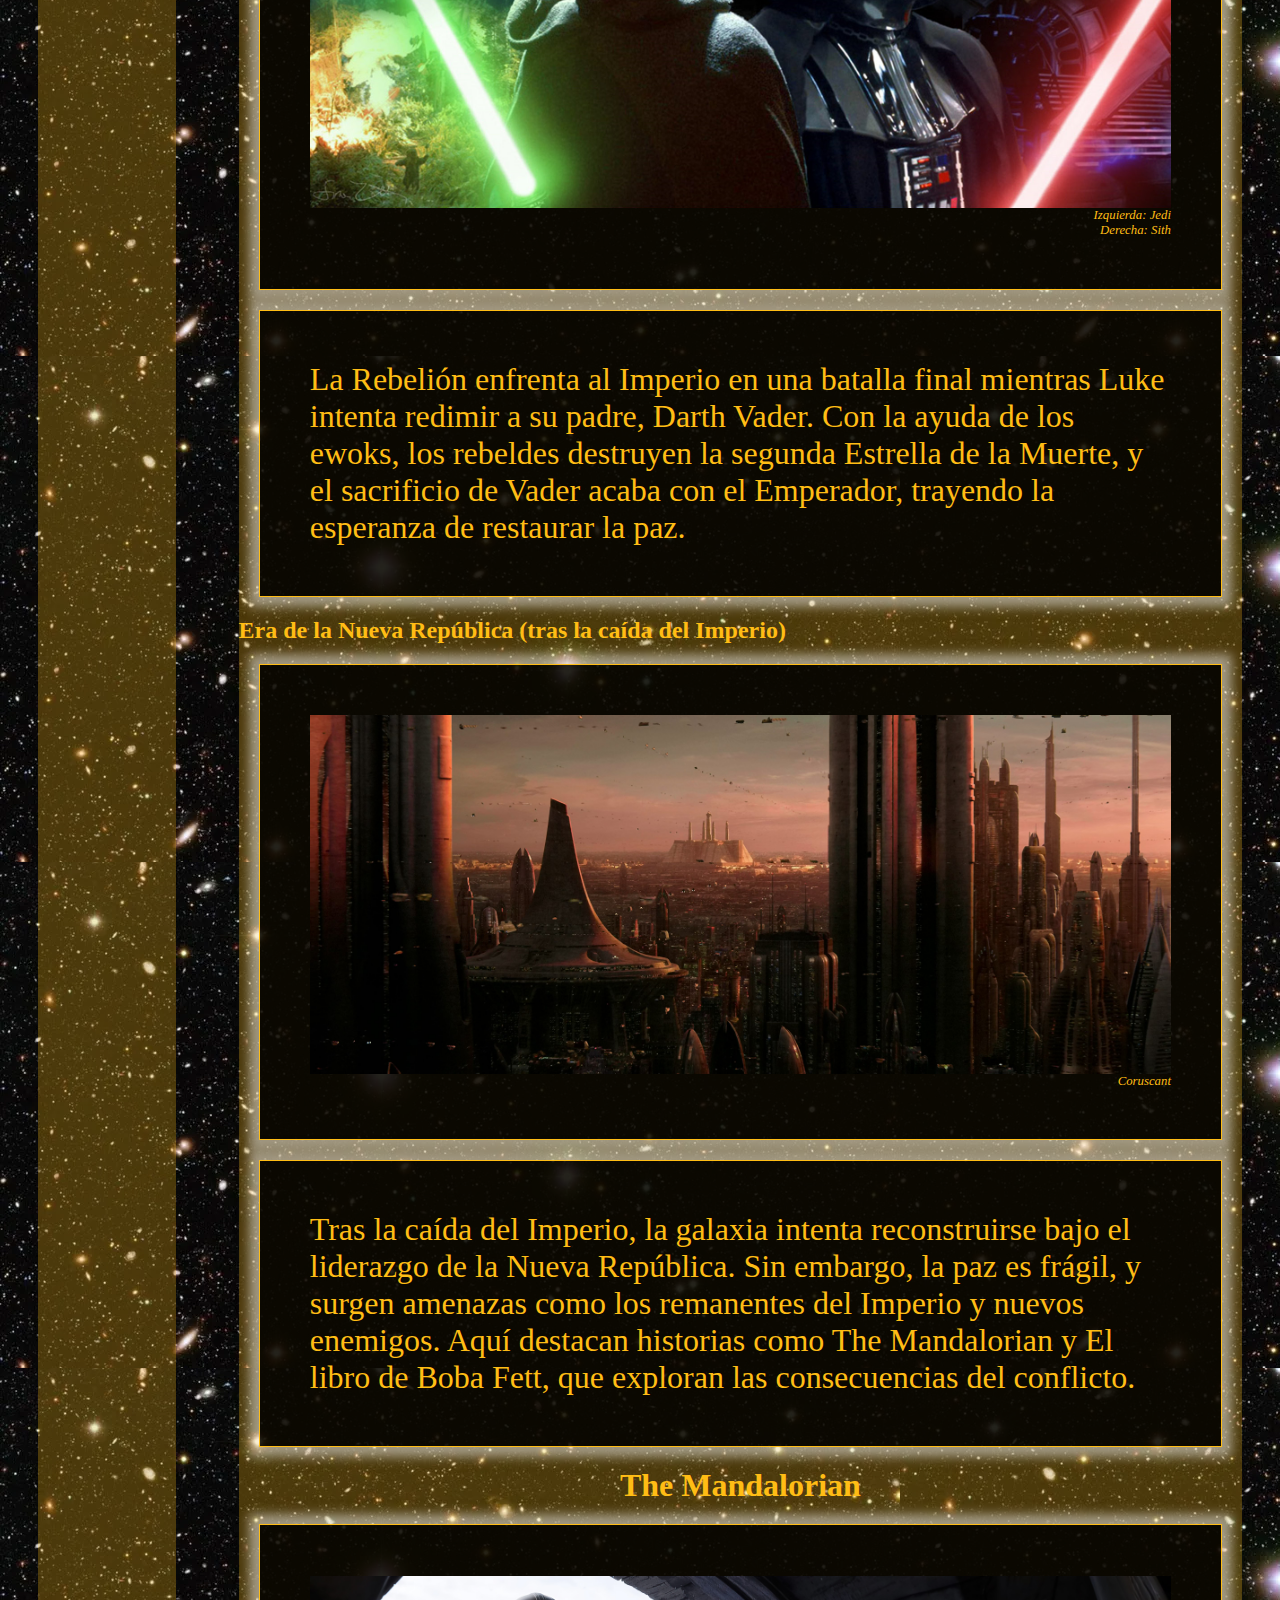
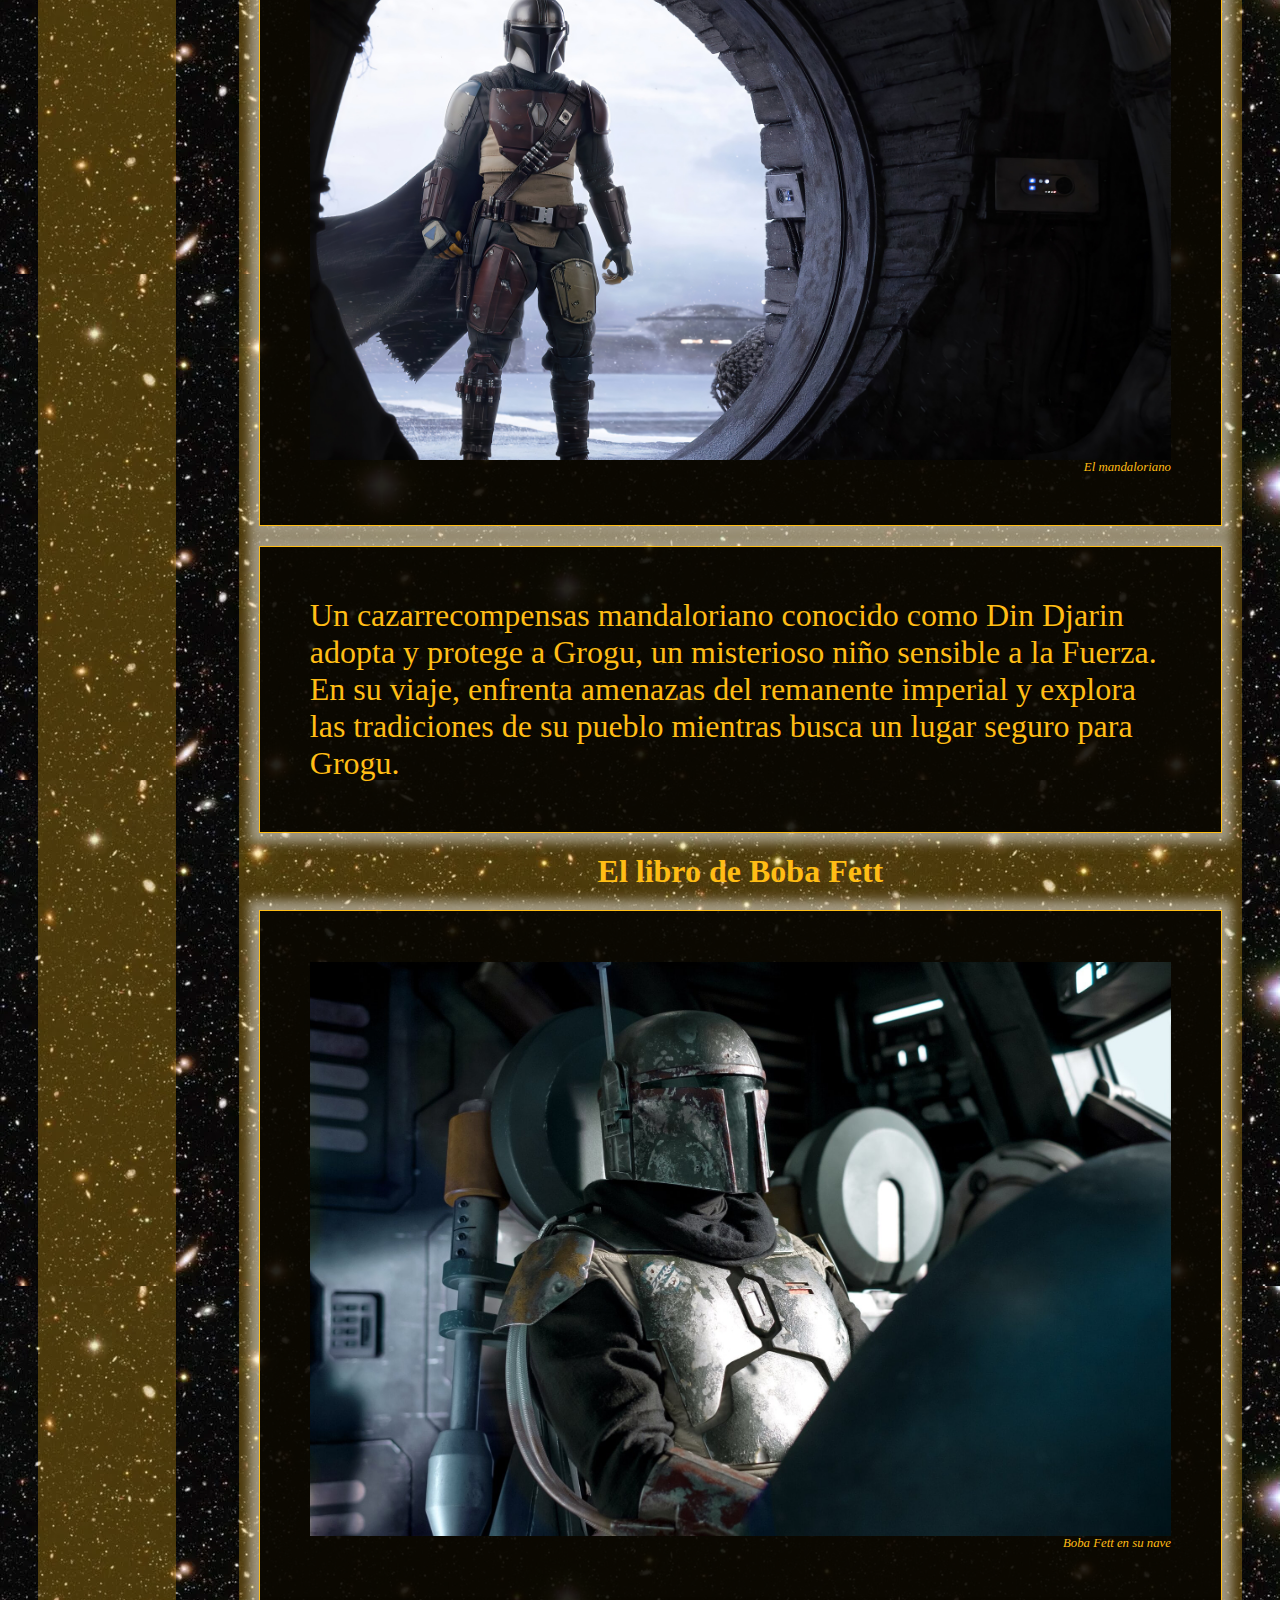
==== commit 6b68246c: "FINAL TERMINADO" ====
--- a/contenido.html
+++ b/contenido.html
@@ -3,7 +3,7 @@
     <head>
         <meta charset="UTF-8">
         <title>CONTENIDO</title>
-        <link rel="stylesheet" href="./style-contenido.css">
+        <link rel="stylesheet" href="style-contenido.css">
         
     </head>
     <body>
@@ -18,7 +18,7 @@
             <div class="indice">
                 <h2 >Vamos a...</h2>
                 <ul>
-    
+                    <li><h3><a href="./index.html#titulo" target="_blank">Inicio</a></h3></li>
                     <li><h3><a href="./index.html#introduccion" target="_blank">La historia</a></h3></li>
                     <li><h3><a href="./index.html#fuerza" target="_blank">La Fuerza</a></h3></li>
                     <li class="jedi"><h3><a href="#era-Primera">Era de la República (origen del Imperio)</a></h3>
@@ -177,7 +177,7 @@
             
                 <p>IES ALBARREGAS</p>
                 <p><a href="./formulario.html"  target="_blank">CUÉNTANOS</a></p>
-                <p>PROYECTO 2024</p>
+                <p>&copy PROYECTO 2024</p>
         </footer>
     </body>
 </html>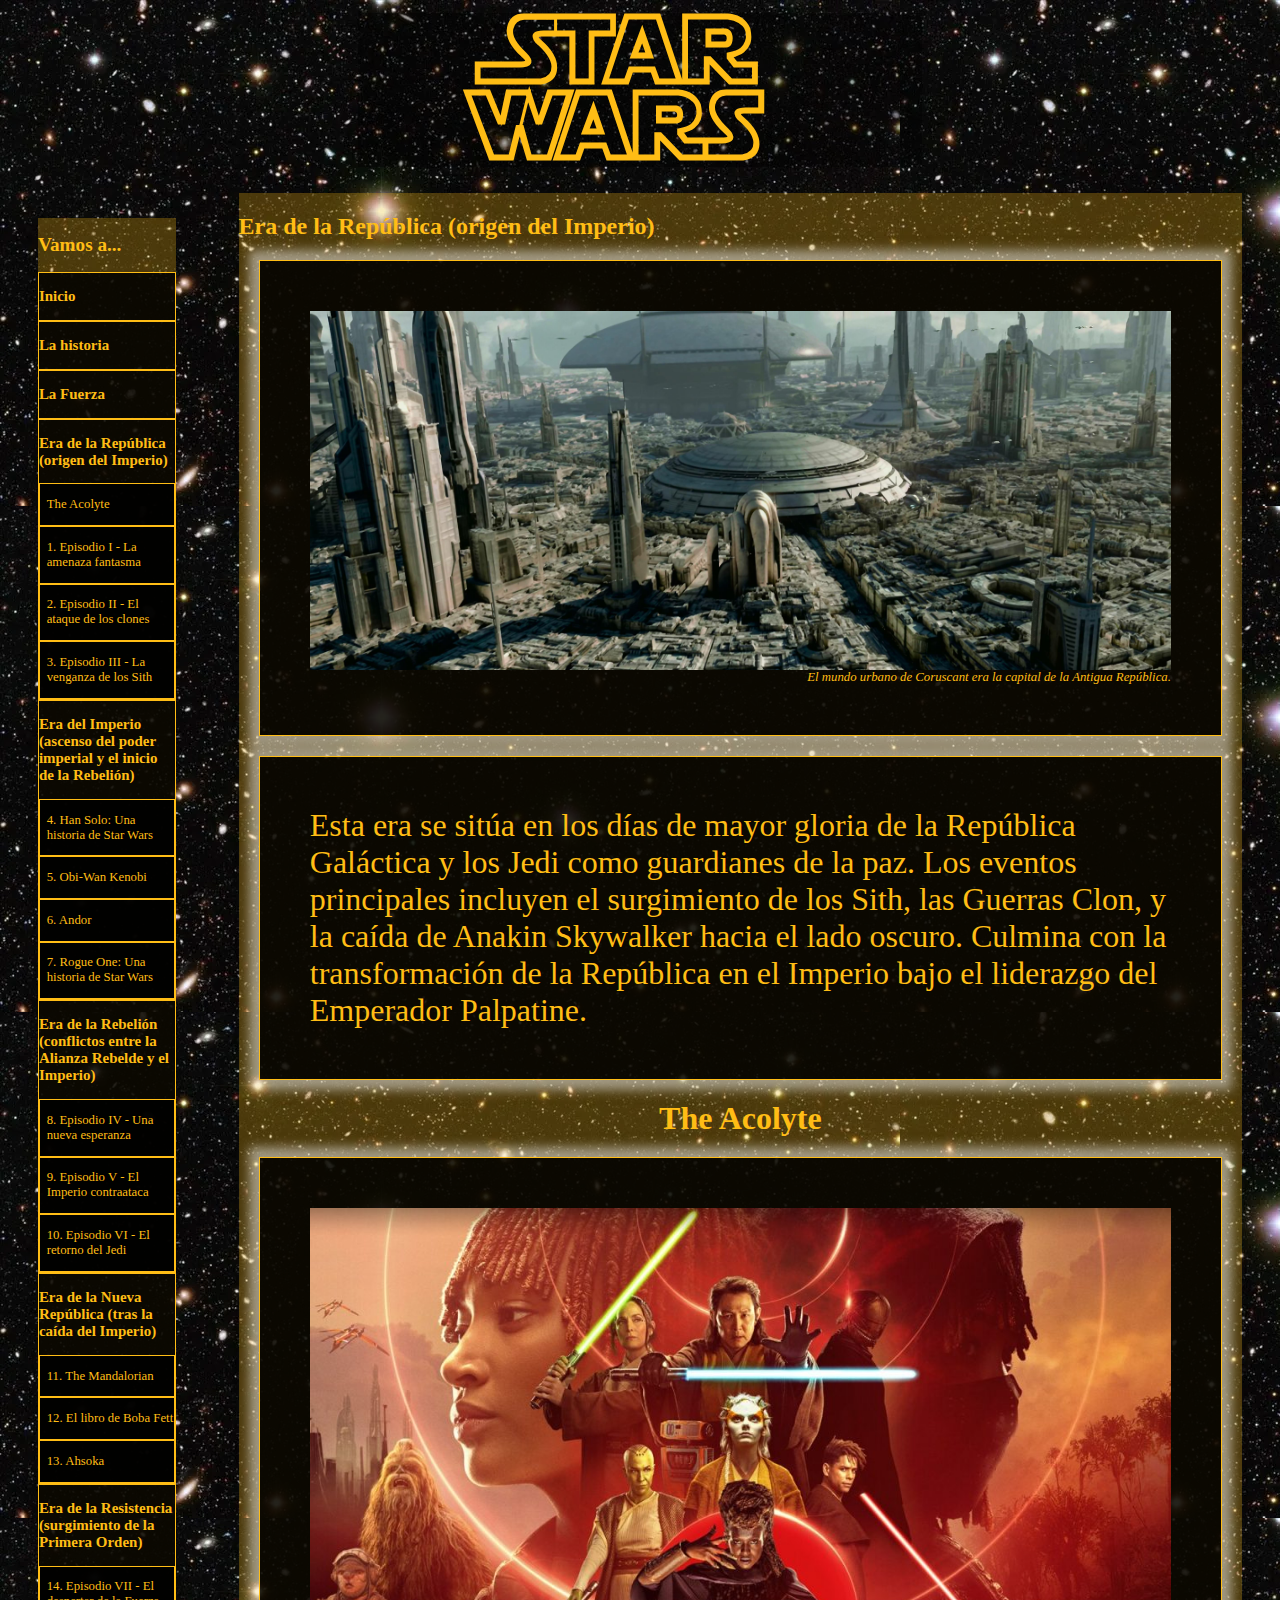
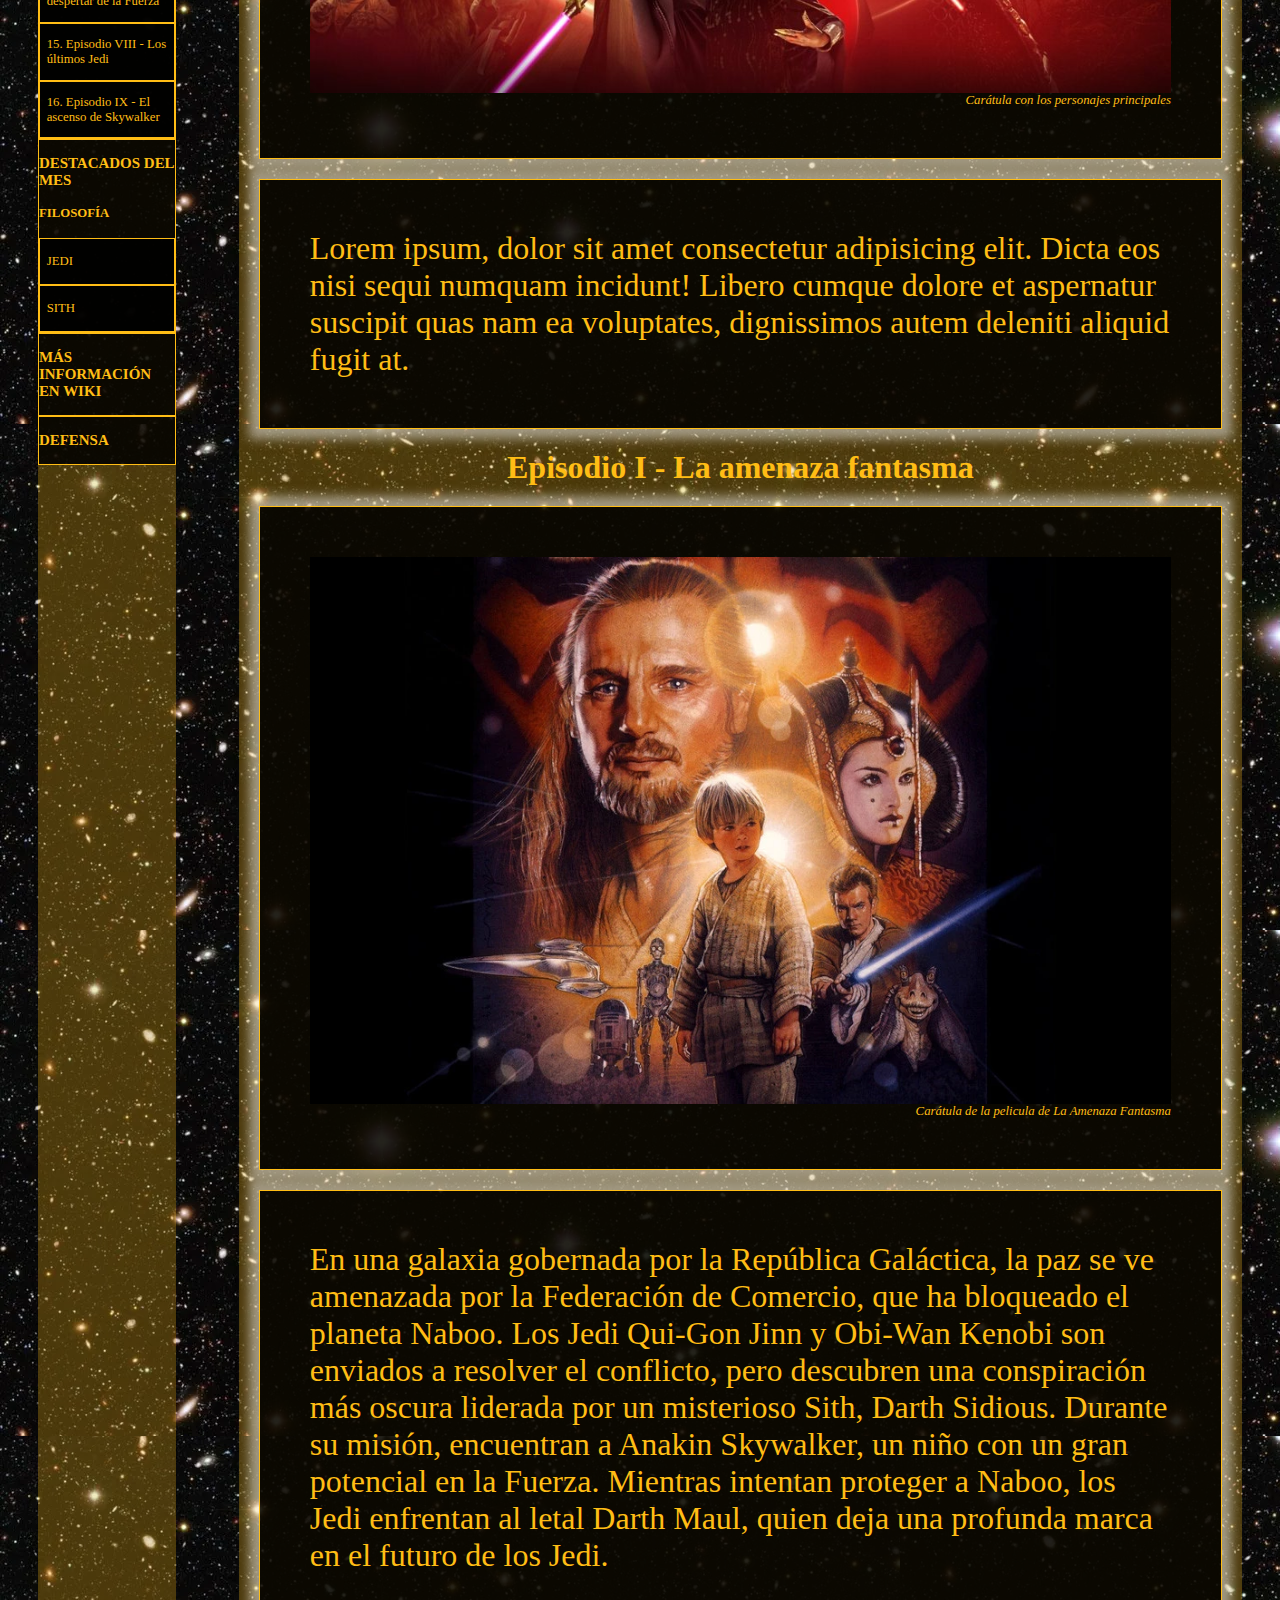
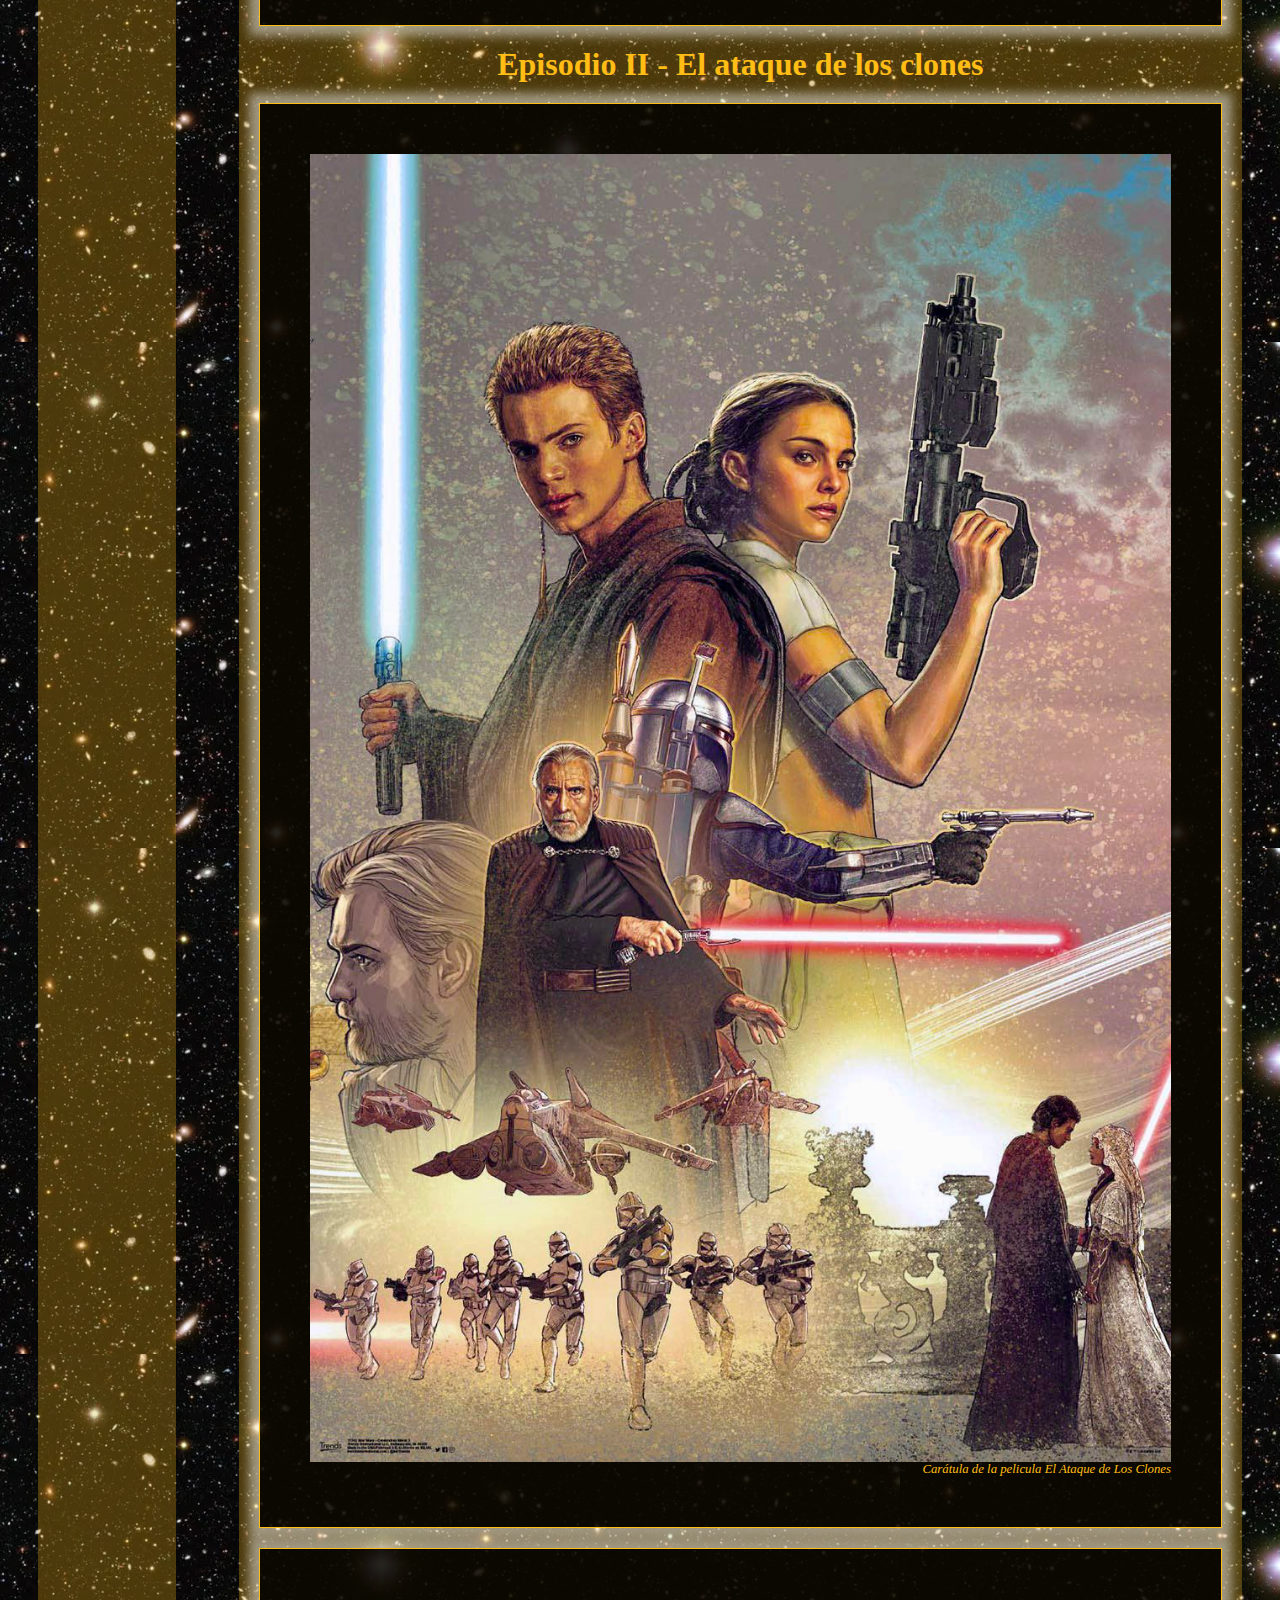
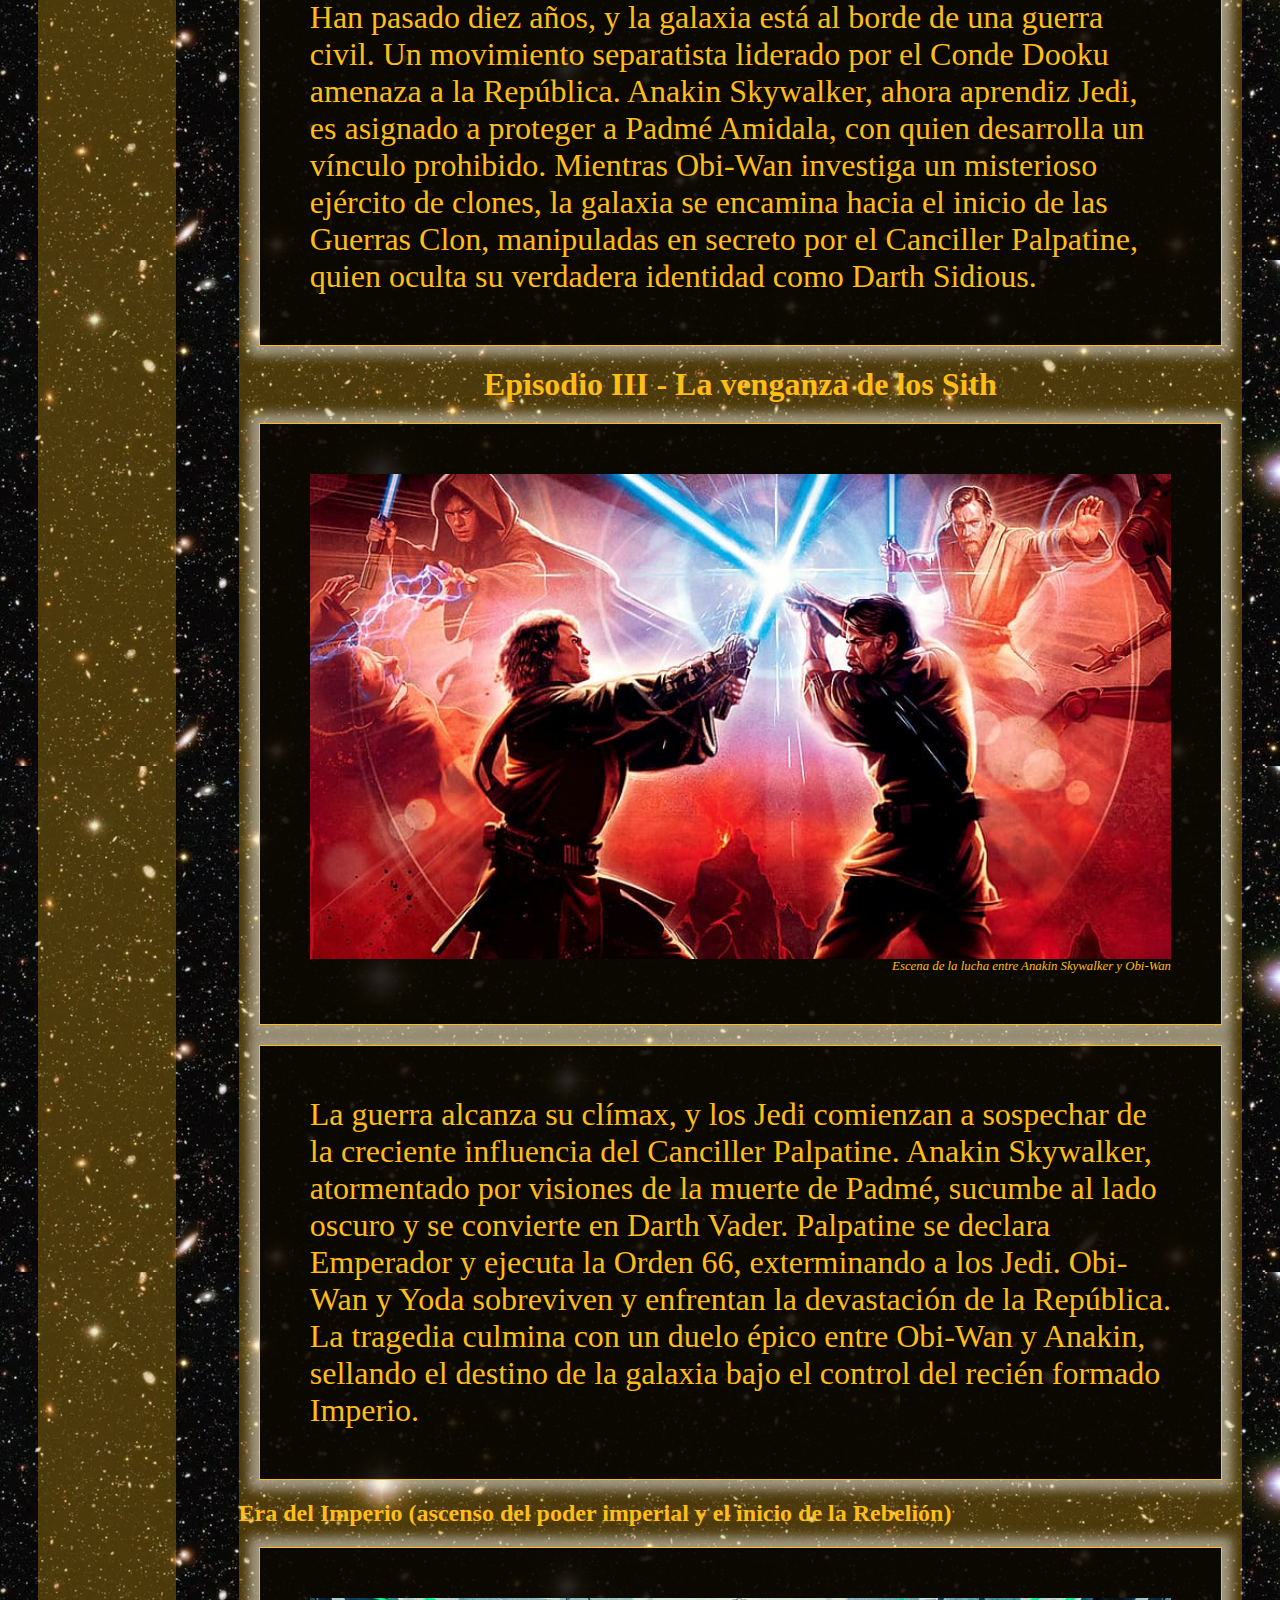
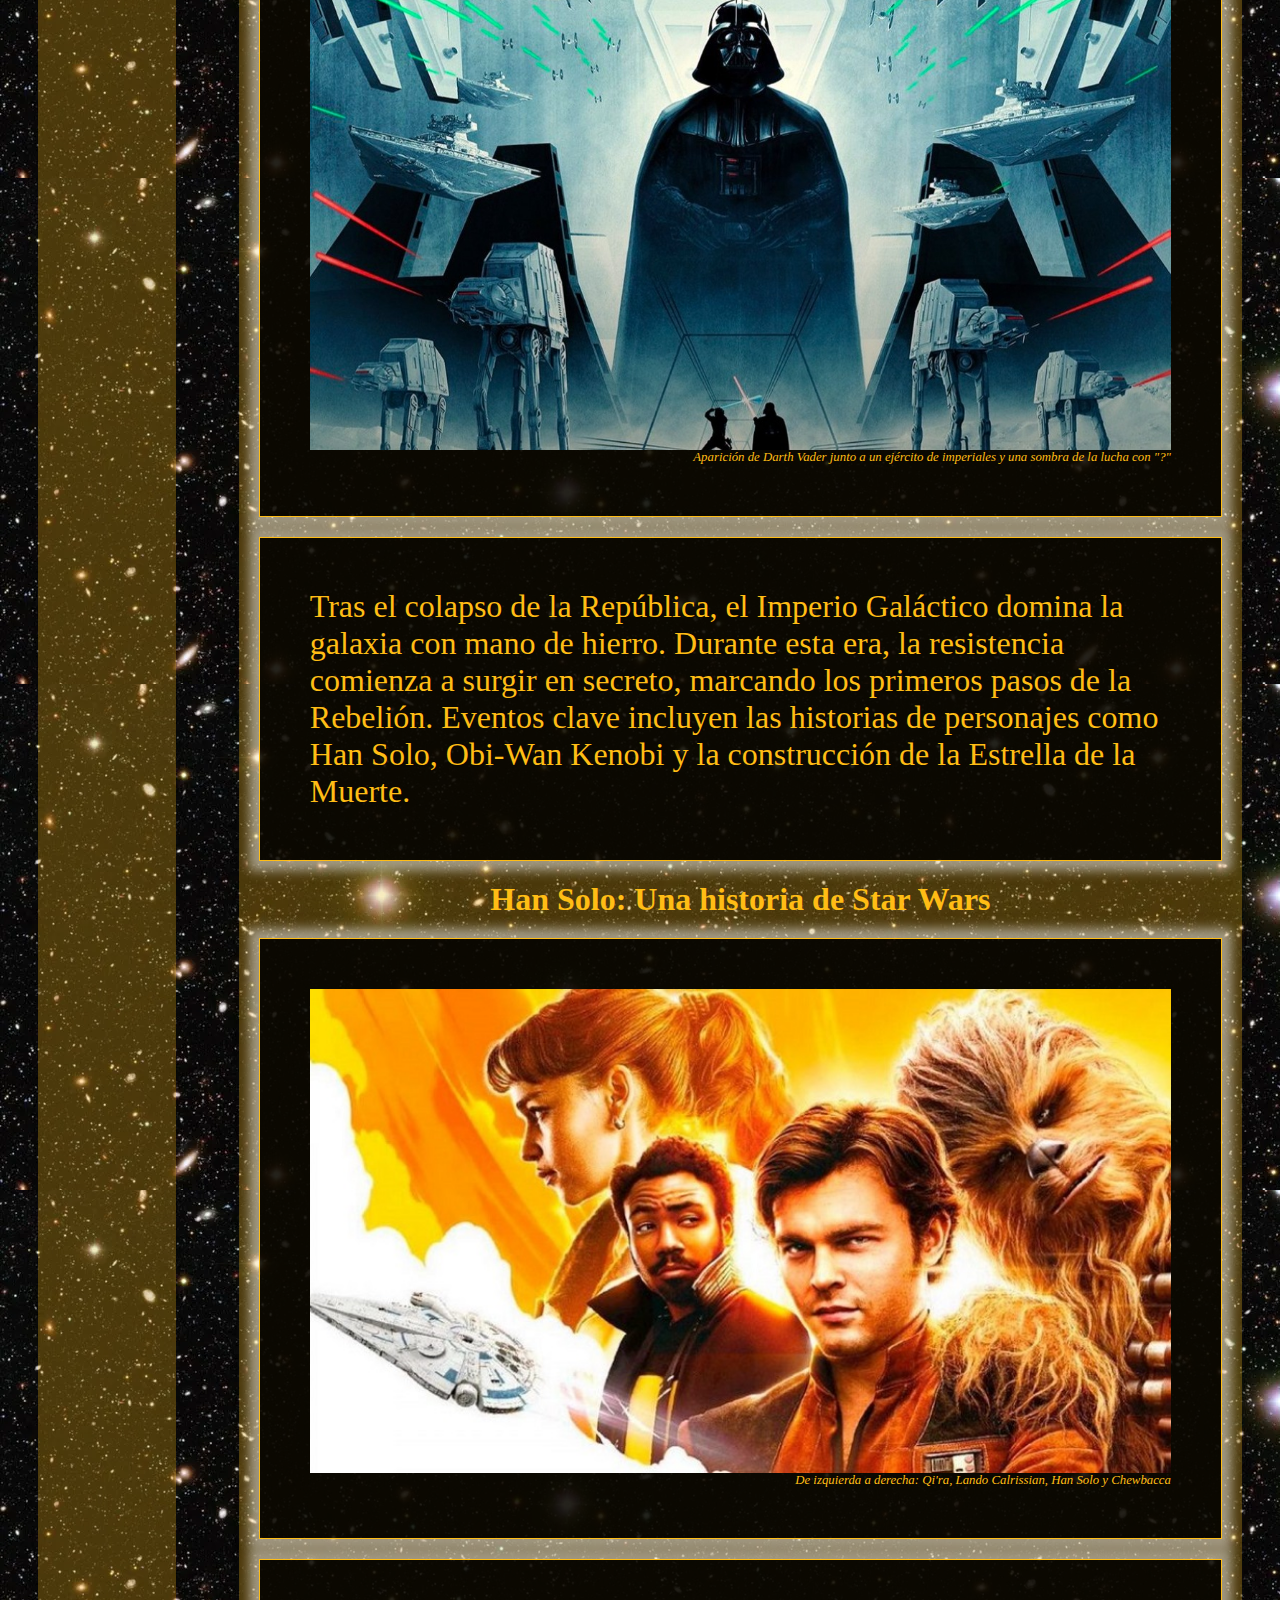
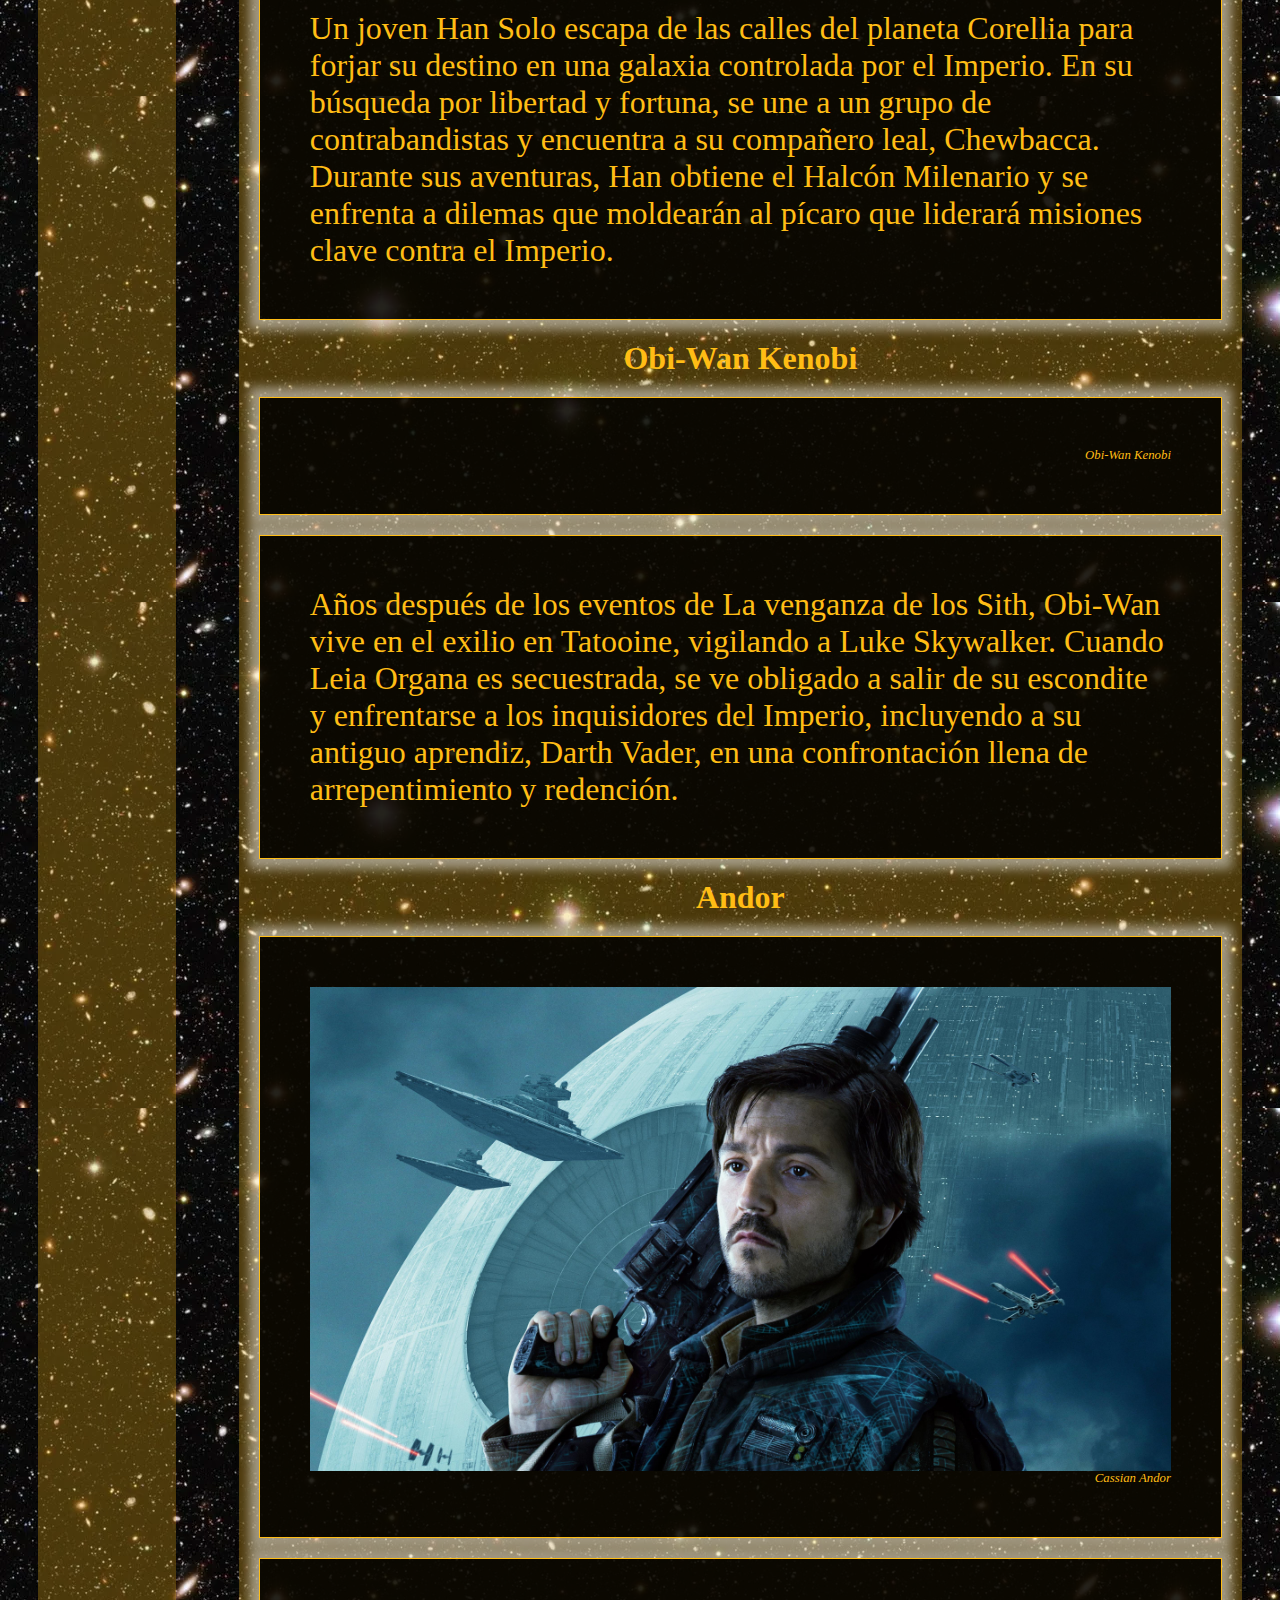
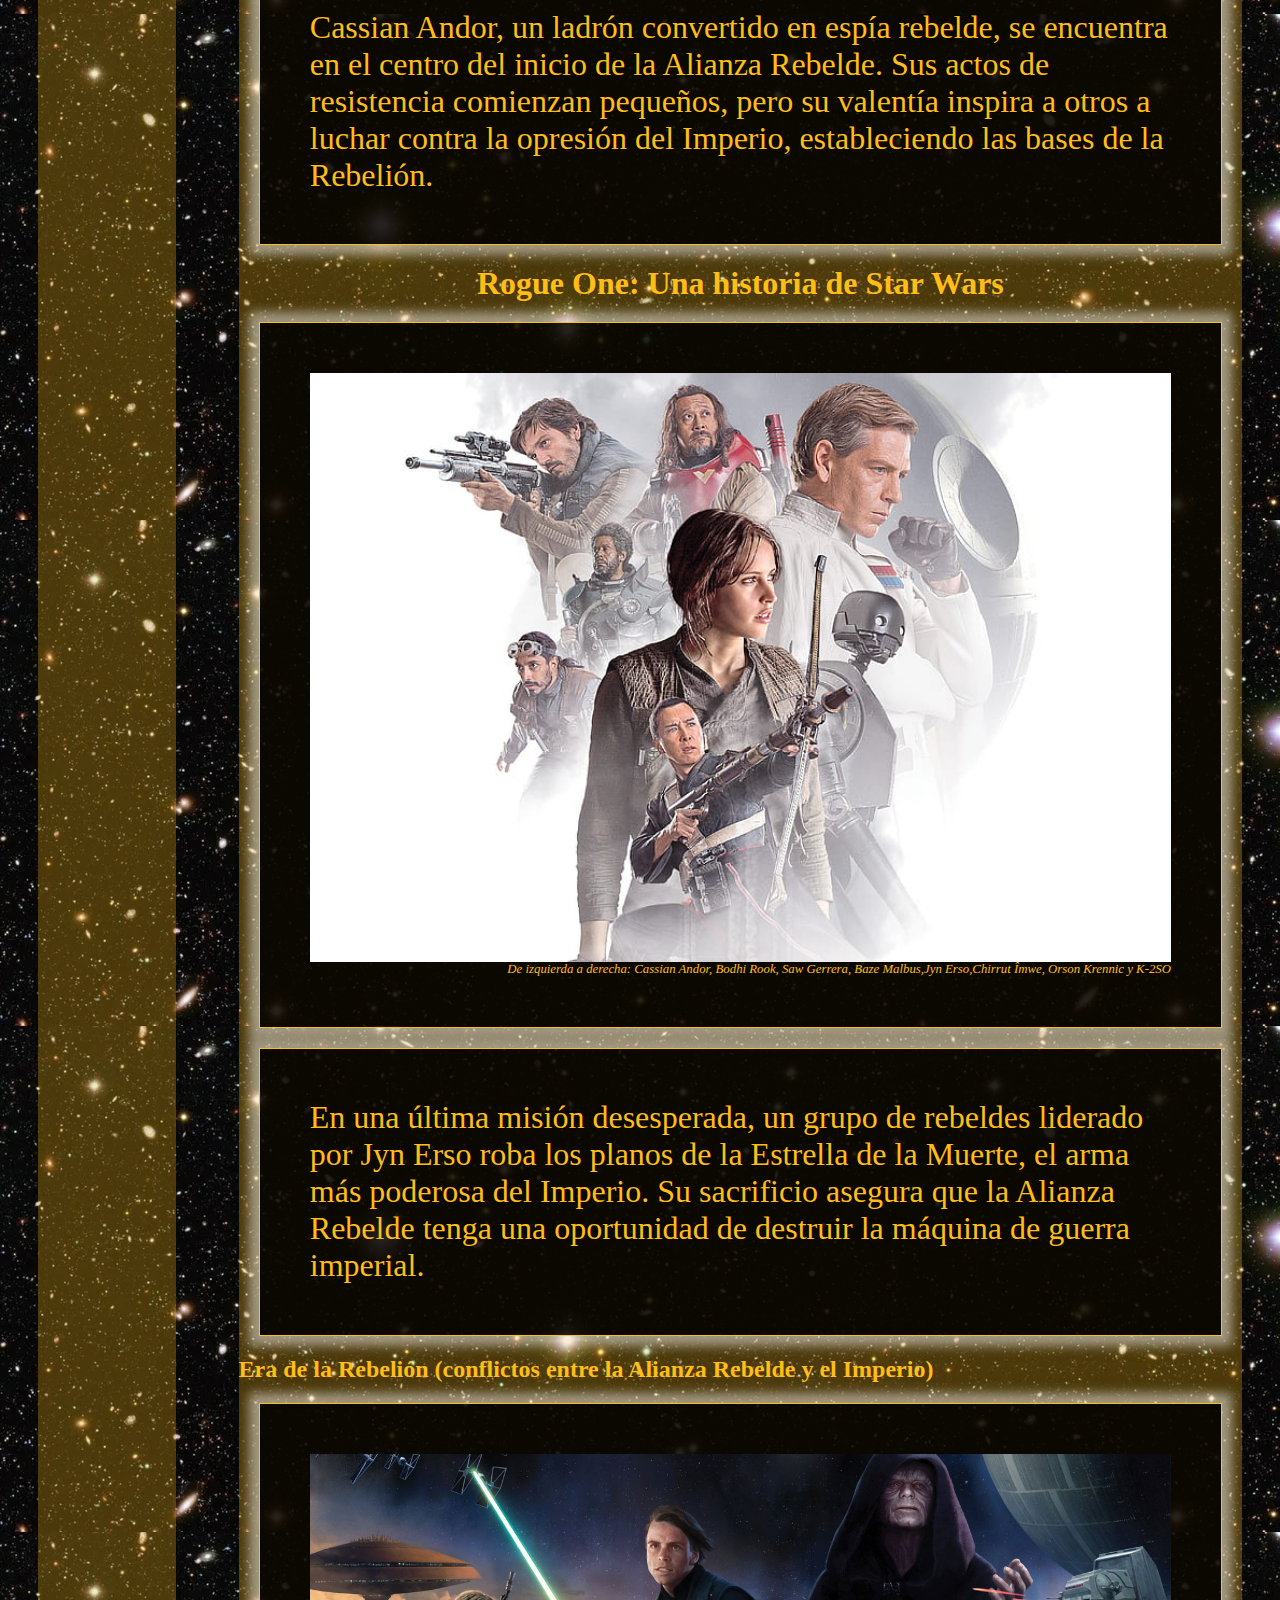
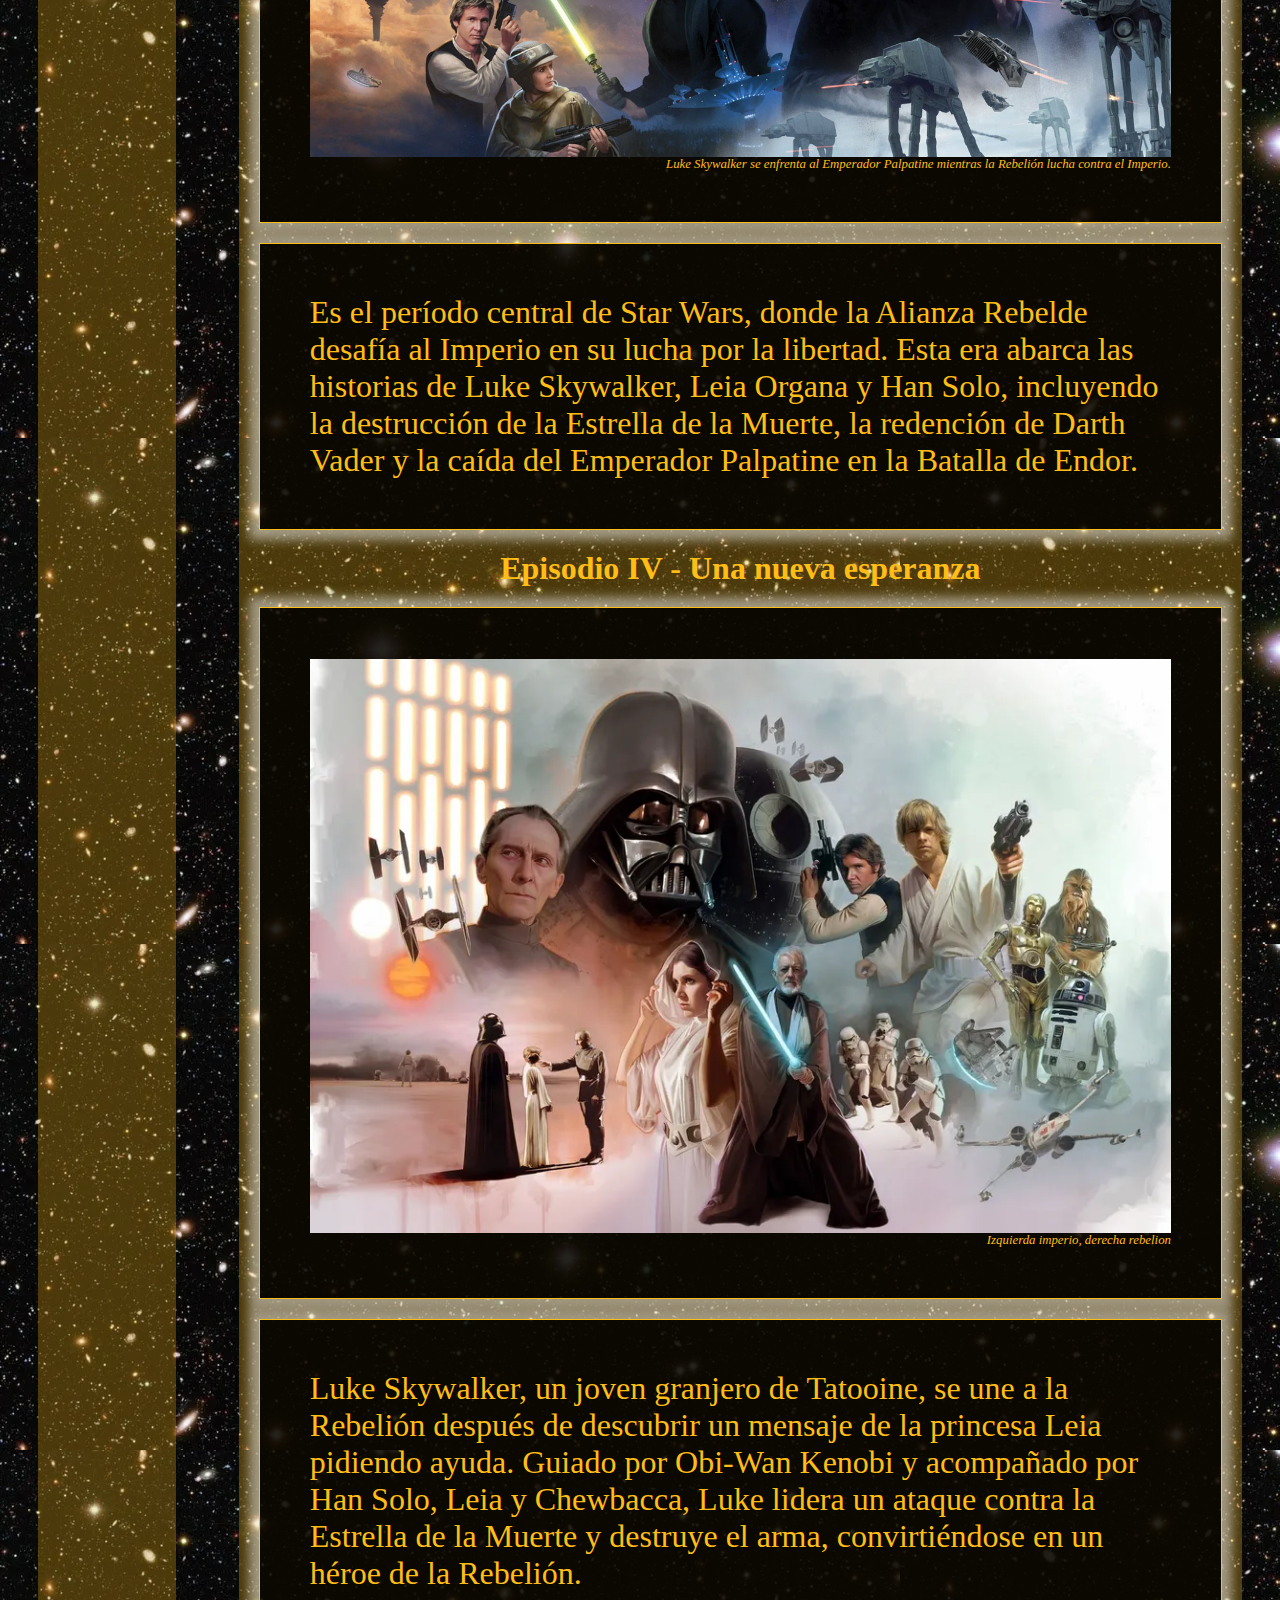
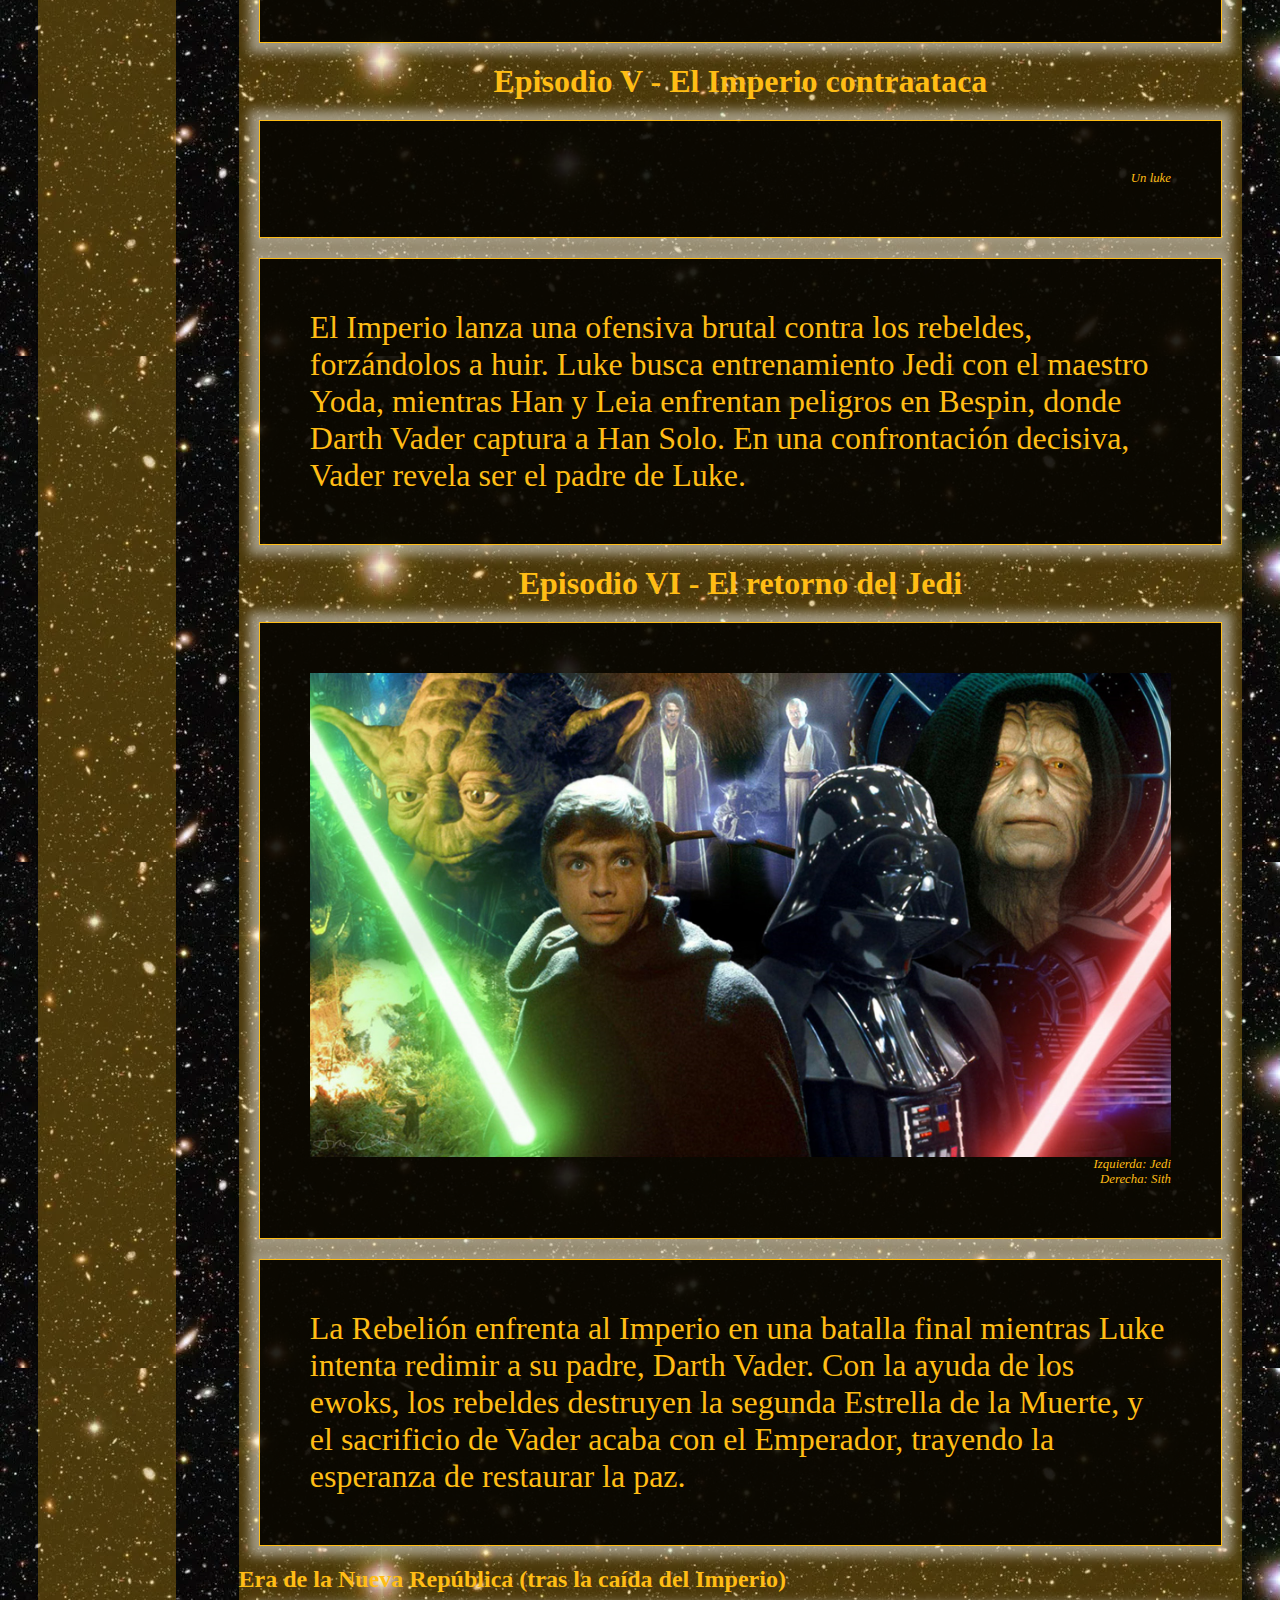
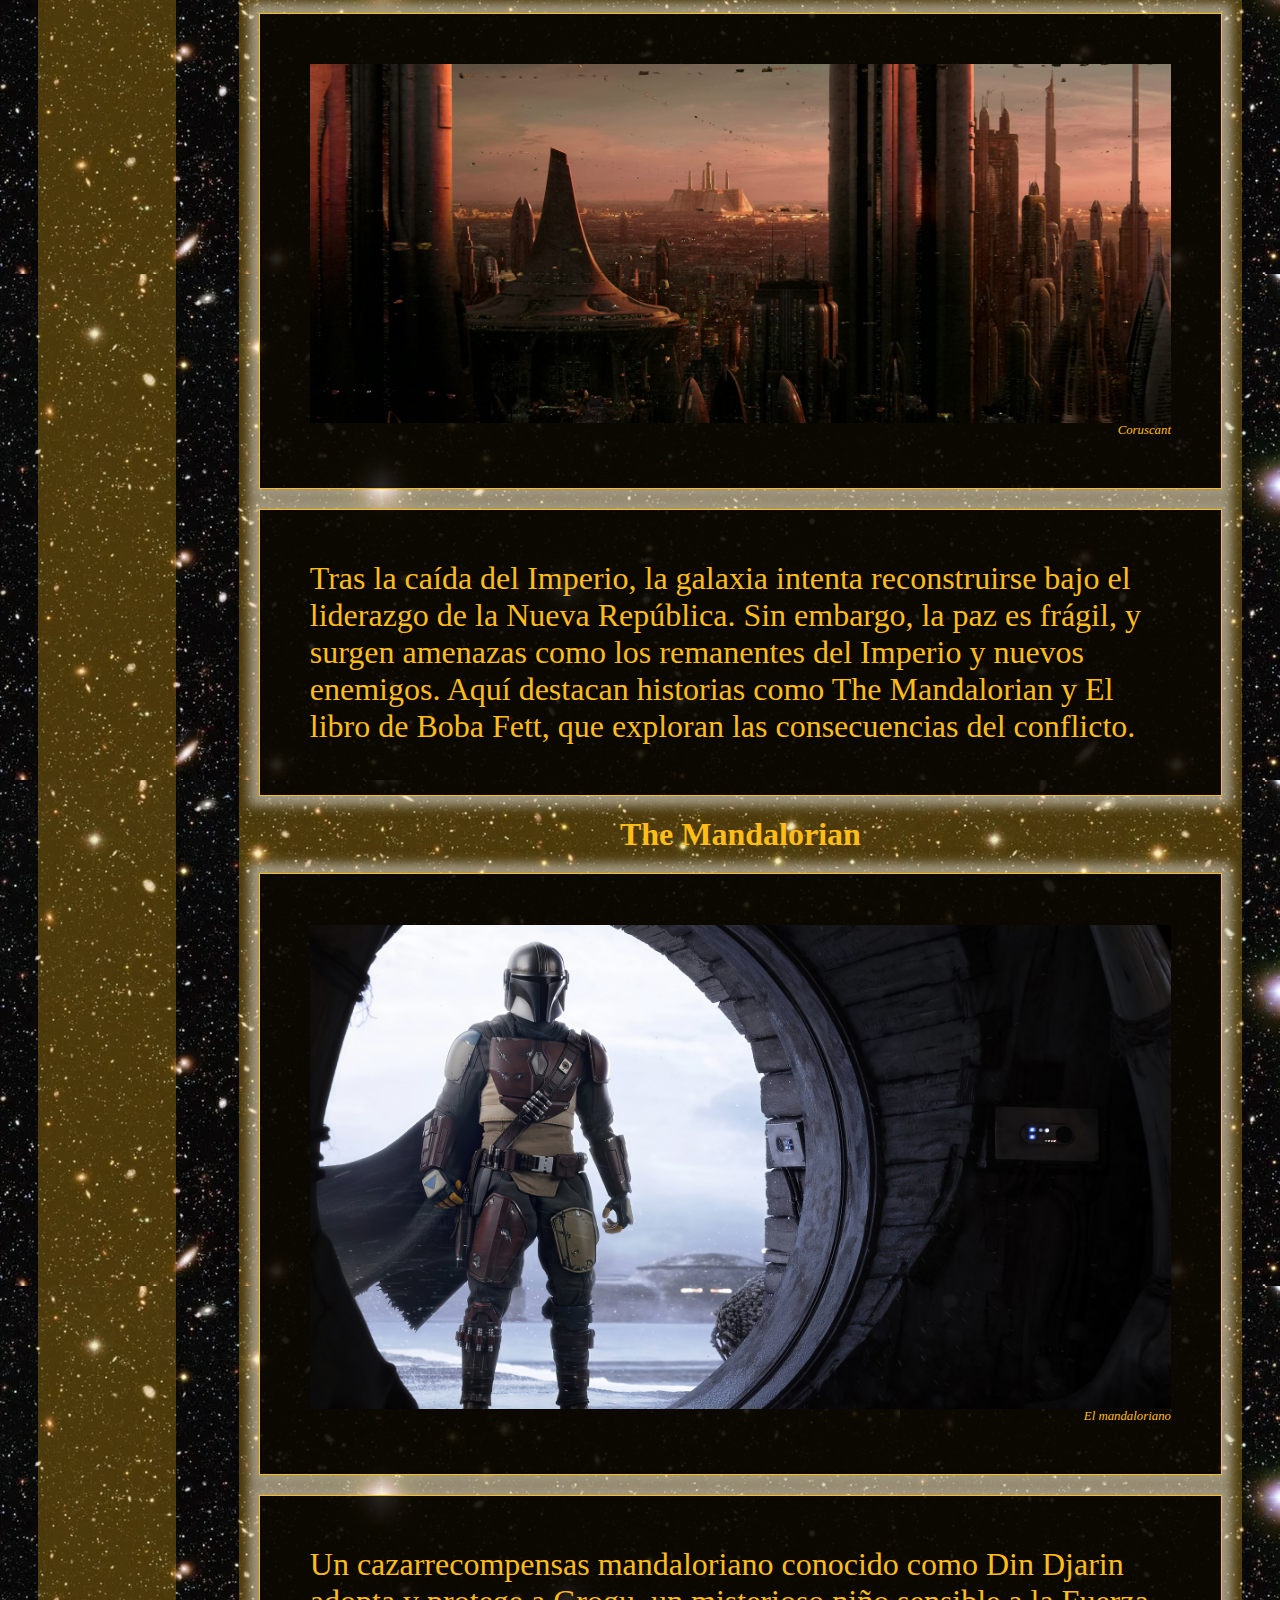
==== commit 023baa6f: "DEFENSA" ====
--- a/contenido.html
+++ b/contenido.html
@@ -23,6 +23,10 @@
                     <li><h3><a href="./index.html#fuerza" target="_blank">La Fuerza</a></h3></li>
                     <li class="jedi"><h3><a href="#era-Primera">Era de la República (origen del Imperio)</a></h3>
                         <ul>
+                            <li id="indice-acolyte">
+                                <p><a href="#titulo-acolyte">The Acolyte</a></p>
+
+                            </li>
                             <li id="indice-uno"><p><a href="#titulo-Uno">1. Episodio I - La amenaza fantasma</a> </p></li>
                             <li id="indice-dos"><p><a href="#titulo-Dos">2. Episodio II - El ataque de los clones</a></p></li>
                             <li id="indice-tres"><p><a href="#titulo-Tres">3. Episodio III - La venganza de los Sith</a></p></li>
@@ -70,7 +74,10 @@
                     
                     </li>
                     <li id="indice-wiki">
-                        <h3><a href="https://starwars.fandom.com/es/wiki/Star_Wars">MÁS INFORMACIÓN <br>EN WIKI</a></h3>
+                        <h3><a href="https://starwars.fandom.com/es/wiki/Star_Wars" target="_blank">MÁS INFORMACIÓN <br>EN WIKI</a></h3>
+                    </li>
+                    <li id="indice-volver">
+                        <h3><a href="./defensa-volver.html" target="_blank"></a>DEFENSA</h3>
                     </li>
                 </ul>
             </div>
@@ -79,6 +86,10 @@
                     <h2 id="era-Primera" class="titulos">Era de la República (origen del Imperio)</h2>
                     <p><img src="./Imagenes/era_republica_coruscant.jpg" alt="Mundo Urbano de Coruscant">El mundo urbano de Coruscant era la capital de la Antigua República.</p>
                     <p>Esta era se sitúa en los días de mayor gloria de la República Galáctica y los Jedi como guardianes de la paz. Los eventos principales incluyen el surgimiento de los Sith, las Guerras Clon, y la caída de Anakin Skywalker hacia el lado oscuro. Culmina con la transformación de la República en el Imperio bajo el liderazgo del Emperador Palpatine.</p>
+                    
+                    <h3 id="titulo-acolyte"> The Acolyte</h3>
+                    <p><img src="./Imagenes/acolyte.png" alt="Poster pelicula" >Carátula con los personajes principales</p>
+                    <p>Lorem ipsum, dolor sit amet consectetur adipisicing elit. Dicta eos nisi sequi numquam incidunt! Libero cumque dolore et aspernatur suscipit quas nam ea voluptates, dignissimos autem deleniti aliquid fugit at.</p>
                     <h3 id="titulo-Uno"> Episodio I - La amenaza fantasma</h3>
                     <p><img src="./Imagenes/la_amenaza_fantasma.png" alt="Poster pelicula">Carátula de la pelicula de La Amenaza Fantasma</p>
                     <p>En una galaxia gobernada por la República Galáctica, la paz se ve amenazada por la Federación de Comercio, que ha bloqueado el planeta Naboo. Los Jedi Qui-Gon Jinn y Obi-Wan Kenobi son enviados a resolver el conflicto, pero descubren una conspiración más oscura liderada por un misterioso Sith, Darth Sidious. Durante su misión, encuentran a Anakin Skywalker, un niño con un gran potencial en la Fuerza. Mientras intentan proteger a Naboo, los Jedi enfrentan al letal Darth Maul, quien deja una profunda marca en el futuro de los Jedi.</p>
@@ -170,6 +181,11 @@
                     
                     
                 </div>
+                <div class="defensa">
+                    <h2>DEFENSA</h2>
+                    <p><img src="./Fondos/consejo_jedi.png" ></p>
+                    <p>Lorem ipsum, dolor sit amet consectetur adipisicing elit. Laudantium modi iusto, dolore repudiandae assumenda expedita reprehenderit aut quod ratione necessitatibus! Similique, a? Unde dolorem a veniam! Temporibus ab vitae exercitationem?</p>
+                </div>
                    
             </div>
         </div>
--- a/style-contenido.css
+++ b/style-contenido.css
@@ -128,6 +128,10 @@
     background-repeat: no-repeat;
     background-position: right;
     transform: scale(1.1)
+}
+#indice-acolyte:hover{
+    transition: 1.5s;
+    background-image: url(./Fondos/acolyte_logo.png);
 }
 #indice-uno:hover{
     transition: 1.5s;
